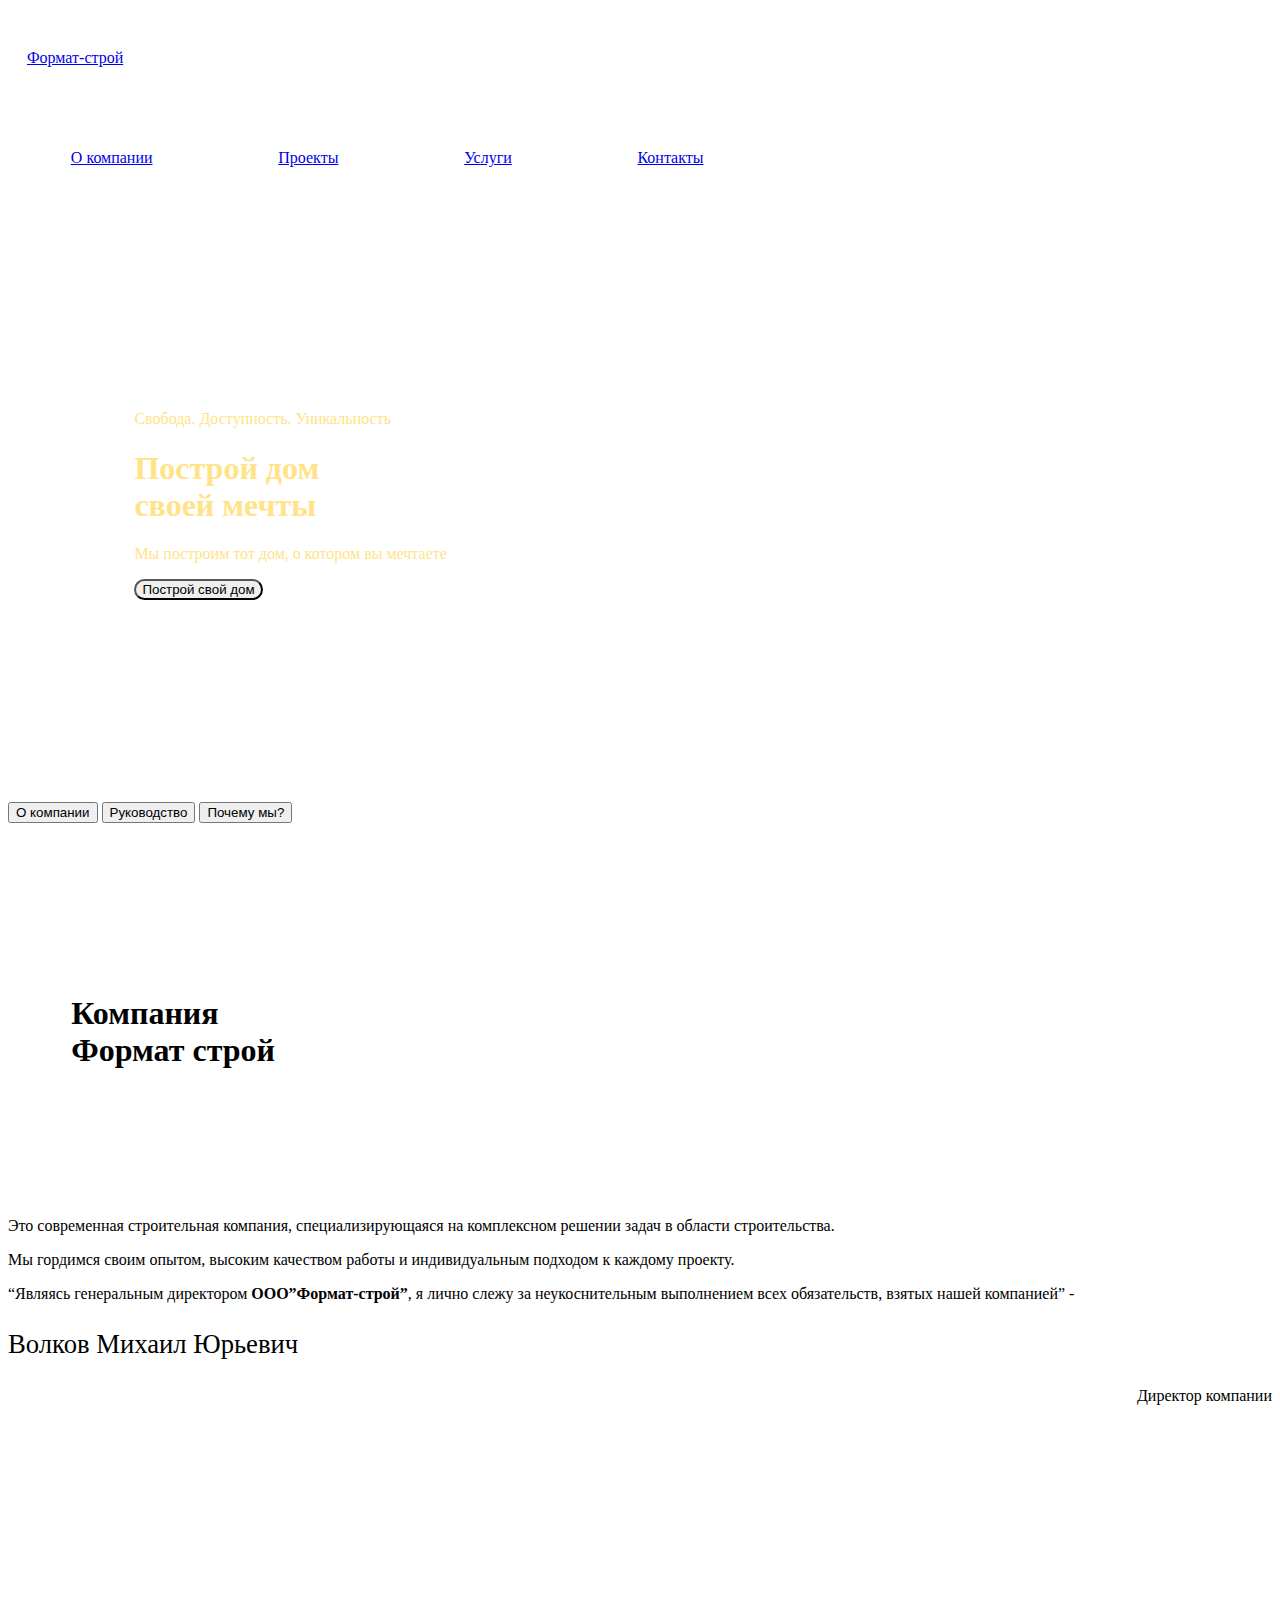
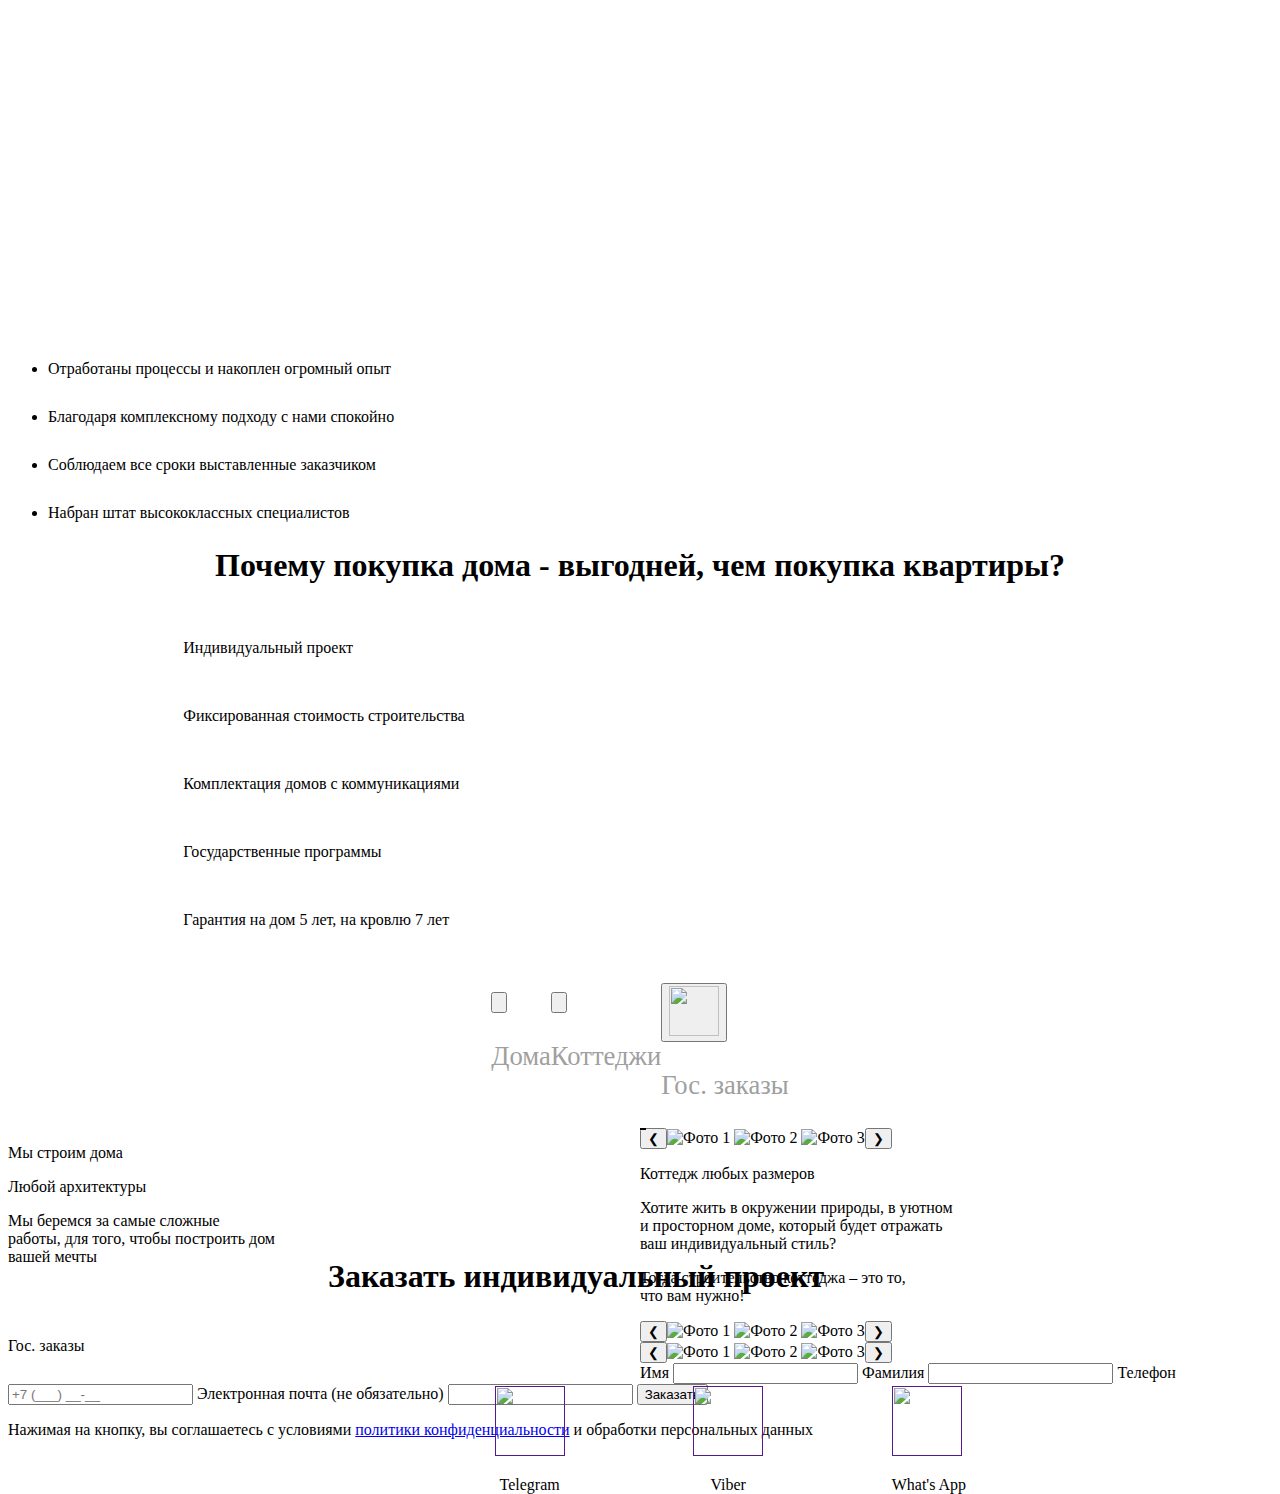
==== index.html @ 31e3d97e "Add files via upload" ====
<!DOCTYPE html>
<html lang="en">
<head>
    <meta charset="UTF-8"> 
   
    <link rel="stylesheet" href="style/style.css"> 
    <link href="https://cdn.jsdelivr.net/npm/bootstrap@5.0.2/dist/css/bootstrap.min.css" rel="stylesheet" integrity="sha384-EVSTQN3/azprG1Anm3QDgpJLIm9Nao0Yz1ztcQTwFspd3yD65VohhpuuCOmLASjC" crossorigin="anonymous">
    <link rel="preconnect" href="https://fonts.googleapis.com">
   <link rel="preconnect" href="https://fonts.gstatic.com" crossorigin>
   <link href="https://fonts.googleapis.com/css2?family=Inter:ital,opsz,wght@0,14..32,100..900;1,14..32,100..900&display=swap" rel="stylesheet">
   
    <meta name="viewport" content="width=device-width, initial-scale=1.0">
    <title>FormatStroy</title>
</head>
<body>
    <div class="content">
        <header>
            <div style="width: 30%; height: 100px; display: flex; align-items: center; ">
                <a href="#section1" style="margin-left: 5%;">Формат-строй</a>
            </div>
            <div style="width: 60%; height: 100px; display: flex; justify-content: space-around; align-items: center;">
                <a href="#section2">О компании</a>
                <a href="#section3">Проекты</a>
                <a href="#section4">Услуги</a>
                <a href="#section5">Контакты</a>
            </div>
        </header> 
        <section id="section1">
            <div class="box1">
            <div  class="black-box">
                <div style="margin: 16% 10%; color: #FFE388">
                    <p class="fade-in fade-in-1" >Свобода. Доступность. Уникальность</p>
                    <h1 class="fade-in fade-in-2" >Построй дом<br> своей мечты</h1>
                    <p class="fade-in fade-in-3" >Мы построим тот дом, о котором вы мечтаете</p>
                
                    <a href="#section6"><button class="fade-in fade-in-4" style="border-radius: 40px;">
                        <div class="triangle-up" style="margin-right: 25px;"></div>
                        Построй свой дом
                    </button></a>
                </div>
            </div>
        </div>
        </section>
        
        <section id="section2">
            <div class="box2">
            <div class="green">
                
                <button id="btn1" onclick="showText('text1', this)">О компании</button>
    <button id="btn2" onclick="showText('text2', this)">Руководство</button>
    <button id="btn3" onclick="showText('text3', this)">Почему мы?</button>

            
            </div>
            <div>
                <div id="text1" class="text-block hidden">
                   <div style="margin-top: 150px; display: flex;">
                    <div style=" margin-left: 5%"><h1 >Компания <br> Формат строй</h1></div>
                    <div class="video"></div>
                   </div>
                   
                   <div class="zg1"><p style="margin-top: 10%; ">Это современная строительная компания, специализирующаяся на комплексном решении задач в области строительства. <p>Мы гордимся своим опытом, высоким качеством работы и индивидуальным подходом к каждому проекту.</p>
                    </p></div>

                   

                </div>
                <div id="text2" class="text-block hidden">
                    <div class="zg2">
                        <p>“Являясь генеральным директором <b>ООО”Формат-строй”</b>, я лично слежу за неукоснительным выполнением всех обязательств, взятых нашей компанией” -</p>
                    </div>
                    <div class="phote">

                    </div>
                    <div class="zg3">
                        <p style="font-size: 20pt;">Волков Михаил Юрьевич</p>
                        <p style="text-align: right;">Директор компании</p>
                    </div>
                </div>
                <div id="text3" class="text-block hidden">
                    <div style="width: 600px; height: 300px; border: solid 1px white; margin: 10% 5%;">

                    </div>
                    <div>
                        <ul >
                            <li style="margin-top: 30px;">Отработаны процессы и накоплен огромный опыт</li>
                            <li style="margin-top: 30px;">Благодаря комплексному подходу с нами спокойно</li>
                            <li style="margin-top: 30px;">Соблюдаем все сроки выставленные заказчиком</li>
                            <li style="margin-top: 30px;">Набран штат высококлассных специалистов</li>
                        </ul>
                    </div>
                </div>
            </div>
                
            
        </div>
    </section>
        
        <div class="box3">
          <h1 style="text-align: center; margin-top: 2%;">Почему покупка дома - выгодней, чем покупка квартиры?</h1>
          <div style="display: grid; grid-template-columns: 1fr 1fr; height: 80%;">
            <div style="height: 100%; display: flex; justify-content: center; align-items: center;">
                <div class="zg4">
                    <div><img src="../image/pr4 1.png" alt=""></div>
                       <div><p>Индивидуальный проект</p></div>
                    <div><img src="../image/Bill-Icon-PNG-Transparent-Image 1.png" alt=""></div>
                       <div><p>Фиксированная стоимость строительства</p></div>
                    <div><img src="../image/exterior2 1.png" alt=""></div>
                       <div><p>Комплектация домов с коммуникациями</p></div>
                    <div><img src="../image/img_449631 1.png" alt=""></div>
                       <div><p>Государственные программы</p></div>
                    <div><img src="../image/check-mark-symbol-on-transparent-background-free-png 1.png" alt=""></div>
                       <div><p>Гарантия на дом 5 лет, на кровлю 7 лет</p></div>
                </div>
            </div>
            <div style="height: 100%; display: flex;align-items: center; justify-content: center;">
                <img src="../image/3_arhit_proekt_zhil 1.png" alt="" class="img-box3">
            </div>
          </div>
        </div>
            </div>
        </div>
        <section id="section4">
          <div class="box4">
            <div class="test" style="width: 100%; display: flex; justify-content: center; margin-top: 3%; font-size: 20pt; color: #A09F9F;">
                <div>
                    <button id="Home" class="home" onclick="showButton('btnText1', this)"><img src="../image/Group 8816.png" alt=""></button>
                    <p id="btn-home" style="text-align: center; ">Дома</p>
                </div>
                <div>
                    <button id="cotege" class="cotege" onclick="showButton('btnText2', this)"><img src="../image/Vector.png" alt=""></button>
                    <p id="btn-cotege" style="text-align: center; ">Коттеджи</p>
                </div>
                <div>
                    <button id="bani" class="goss" onclick="showButton('btnText3', this)"><img src="../image/text_file_icon_149856.png" alt="" width="50px" height="50px"></button>
                    <p id="btn-goss" style="text-align: center;">Гос. заказы</p>
                </div>
            </div>
            <div id="btnText1" class="btn-text hidden">
              <div style="float: left; width: 50%; height: 100%; ">
                <p class="p-box4-1">Мы строим дома</p>
                <p class="p-box4-2">Любой архитектуры</p>
                <p class="p-box4-3">Мы беремся за самые сложные<br> работы, для того, чтобы построить дом<br> вашей мечты</p>
              </div>
              <div style="float: right; width: 50%; height: 100%; display: flex; align-items: center;">
                <button class="btn-slider" onclick="changeSlide('slider1', -1)">&#10094;</button>
                <div id="slider1" class="slider">
                    <div class="slides">
                        <img src="../image/home_buying-675024491-5a90878ec5542e00376cc5aa 1.png" alt="Фото 1">
                        <img src="../image/home_buying-675024491-5a90878ec5542e00376cc5aa 1.png" alt="Фото 2">
                        <img src="../image/home_buying-675024491-5a90878ec5542e00376cc5aa 1.png" alt="Фото 3">
                    </div>
                </div>  
                <button class="btn-slider" onclick="changeSlide('slider1', 1)">&#10095;</button>
              </div>
            </div>
            <div id="btnText2" class="btn-text hidden">
                <div style="float: left; width: 50%; height: 100%; ">
                    <p class="p-box4-1">Коттедж любых размеров</p>
                    <p class="p-box4-3">Хотите жить в окружении природы, в уютном<br> и просторном доме, который будет отражать<br> ваш индивидуальный стиль? </p>
                    <p class="p-box4-3">Тогда строительство коттеджа – это то,<br> что вам нужно!</p>
                  </div>
                  <div style="float: right; width: 50%; height: 100%; display: flex; align-items: center;">
                    <button class="btn-slider" onclick="changeSlide('slider2', -1)">&#10094;</button>
                    <div id="slider2" class="slider">
                        <div class="slides">
                            <img src="../image/home_buying-675024491-5a90878ec5542e00376cc5aa 1.png" alt="Фото 1">
                            <img src="../image/home_buying-675024491-5a90878ec5542e00376cc5aa 1.png" alt="Фото 2">
                            <img src="../image/home_buying-675024491-5a90878ec5542e00376cc5aa 1.png" alt="Фото 3">
                        </div>
                    </div>  
                    <button class="btn-slider" onclick="changeSlide('slider2', 1)">&#10095;</button>
                  </div>
            </div>
            <div id="btnText3" class="btn-text hidden">
                <div style="float: left; width: 50%; height: 100%; ">
                    <p class="p-box4-1">Гос. заказы</p>
                    <p class="p-box4-3"></p>
                    <p class="p-box4-3"></p>
                  </div>
                  <div style="float: right; width: 50%; height: 100%; display: flex; align-items: center;">
                    <button class="btn-slider" onclick="changeSlide('slider3', -1)">&#10094;</button>
                    <div id="slider3" class="slider">
                        <div class="slides">
                            <img src="../image/home_buying-675024491-5a90878ec5542e00376cc5aa 1.png" alt="Фото 1">
                            <img src="../image/home_buying-675024491-5a90878ec5542e00376cc5aa 1.png" alt="Фото 2">
                            <img src="../image/home_buying-675024491-5a90878ec5542e00376cc5aa 1.png" alt="Фото 3">
                        </div>
                    </div>  
                    <button class="btn-slider" onclick="changeSlide('slider3', 1)">&#10095;</button>
                  </div>
            </div>
        </div>  
        </section>
        
        <section id="section3">
          <div class="box5" style="display: grid; grid-template-columns: 1fr 1fr 1fr; grid-template-rows: 1fr;">
            <div style="border: solid 1px black"></div>
            <div style="border: solid 1px black"></div>
            <div style="border: solid 1px black"></div>
            
        </div>  
        </section>
        <section id="section6">
            <div class="boxOrder">
            <h1 style=" position: absolute; margin: 10% 25%;  width: 900px;">Заказать индивидуальный проект</h1>
            <div style="width: 600px; height: 90px; display: flex; justify-content: space-around; position: absolute; margin: 20% 33%;">
                <div>
                    <a href=""><img src="../image/Telegram.png" alt="" width="70px" height="70px"></a>
                <p style="text-align: center;">Telegram</p>
                </div>
                <div>
                    <a href=""><img src="../image/Viber.png" alt="" width="70px" height="70px"></a>
                    <p style="text-align: center;">Viber</p>
                </div>
                <div>
                    <a href=""><img src="../image/WhatsApp.png" alt="" width="70px" height="70px"></a>
                    <p style="text-align: center;">What's App</p>
                </div>
                
            </div>
            <div class="form-container" id="form-section">
                <form class="custom-form" name="submit-to-google-sheet">
                    <label for="name">Имя</label>
                    <input type="text" autocomplete="name" id="name" name="name" required>
            
                    <label for="surName">Фамилия</label>
                    <input type="text" id="surName" name="surName" required>
                
                    <label for="phone">Телефон</label>
                    <input type="tel" id="phone" autocomplete="tel" name="phone" required placeholder="+7 (___) __-__">
                
                    <label for="email">Электронная почта (не обязательно)</label>
                    <input type="email" id="email" name="email" autocomplete="email">
                
                    <button type="submit" class="submit-button" id="submit-button">
                        <span>Заказать</span>
                    </button>
                
                    <p class="privacy-text">
                        Нажимая на кнопку, вы соглашаетесь с условиями <a href="#">политики конфиденциальности</a> и обработки персональных данных
                    </p>
                </form>
            
                <div id="response-message" style="display: none;"></div> <!-- Сообщение об успешной отправке -->
            
                <script>
                    // Проверяем наличие ключа в localStorage и скрываем форму, если он установлен
        if (localStorage.getItem("formSubmitted")) {
            document.getElementById("form-section").style.display = "none";
        }

       

                    const scriptURL = 'https://script.google.com/macros/s/AKfycbwEWDB0V74RnXNae6JMWOnOk7QyYid1F2c30JJFQicP8D8y0IQFZaYO5Gmww5zADexH/exec';
                    const form = document.forms['submit-to-google-sheet'];
                    const submitButton = document.getElementById('submit-button');
                    const responseMessage = document.getElementById('response-message');
                
                    form.addEventListener('submit', e => {
                        e.preventDefault();
                
                        // Деактивируем кнопку отправки, чтобы предотвратить повторные клики
                       
                
                        fetch(scriptURL, { method: 'POST', body: new FormData(form) })
                            .then(response => response.json())  // Преобразуем ответ в JSON
                            .then(data => {
                                // Показать сообщение об успешной отправке
                                if (responseMessage) {
                                    responseMessage.style.display = 'block';
                                    responseMessage.style.color = data.result === 'success' ? 'green' : 'red';
                                    responseMessage.innerText = data.message;  // Сообщение от скрипта
                                }
                                
                                // Очистка формы
                                form.reset();

                                localStorage.setItem("formSubmitted", "true");

                                setTimeout(() => {
                        responseMessage.style.display = 'none';
                        document.getElementById("form-section").style.display = "none"; // Скрываем форму
                    }, 5000);
            
                               
            
                                // Скрытие сообщения через 5 секунд
                                setTimeout(() => {
                                    responseMessage.style.display = 'none';
                                }, 5000); // 5 секунд задержки перед скрытием
                            })

                            
                            .catch(error => {
                                console.error('Error!', error.message);
                                if (responseMessage) {
                                    responseMessage.style.display = 'block';
                                    responseMessage.style.color = 'red';
                                    responseMessage.innerText = 'Произошла ошибка при отправке данных.';
                                }
                                // Включаем кнопку снова в случае ошибки
                                submitButton.disabled = false;
                                submitButton.innerText = "Заказать";
                            });
                    });
                </script>
            </div>
        </section>
        
    </div>
    <script src="../script/script.js"></script>
    <script src="../script/imasked.js"></script>
</body>
</html>
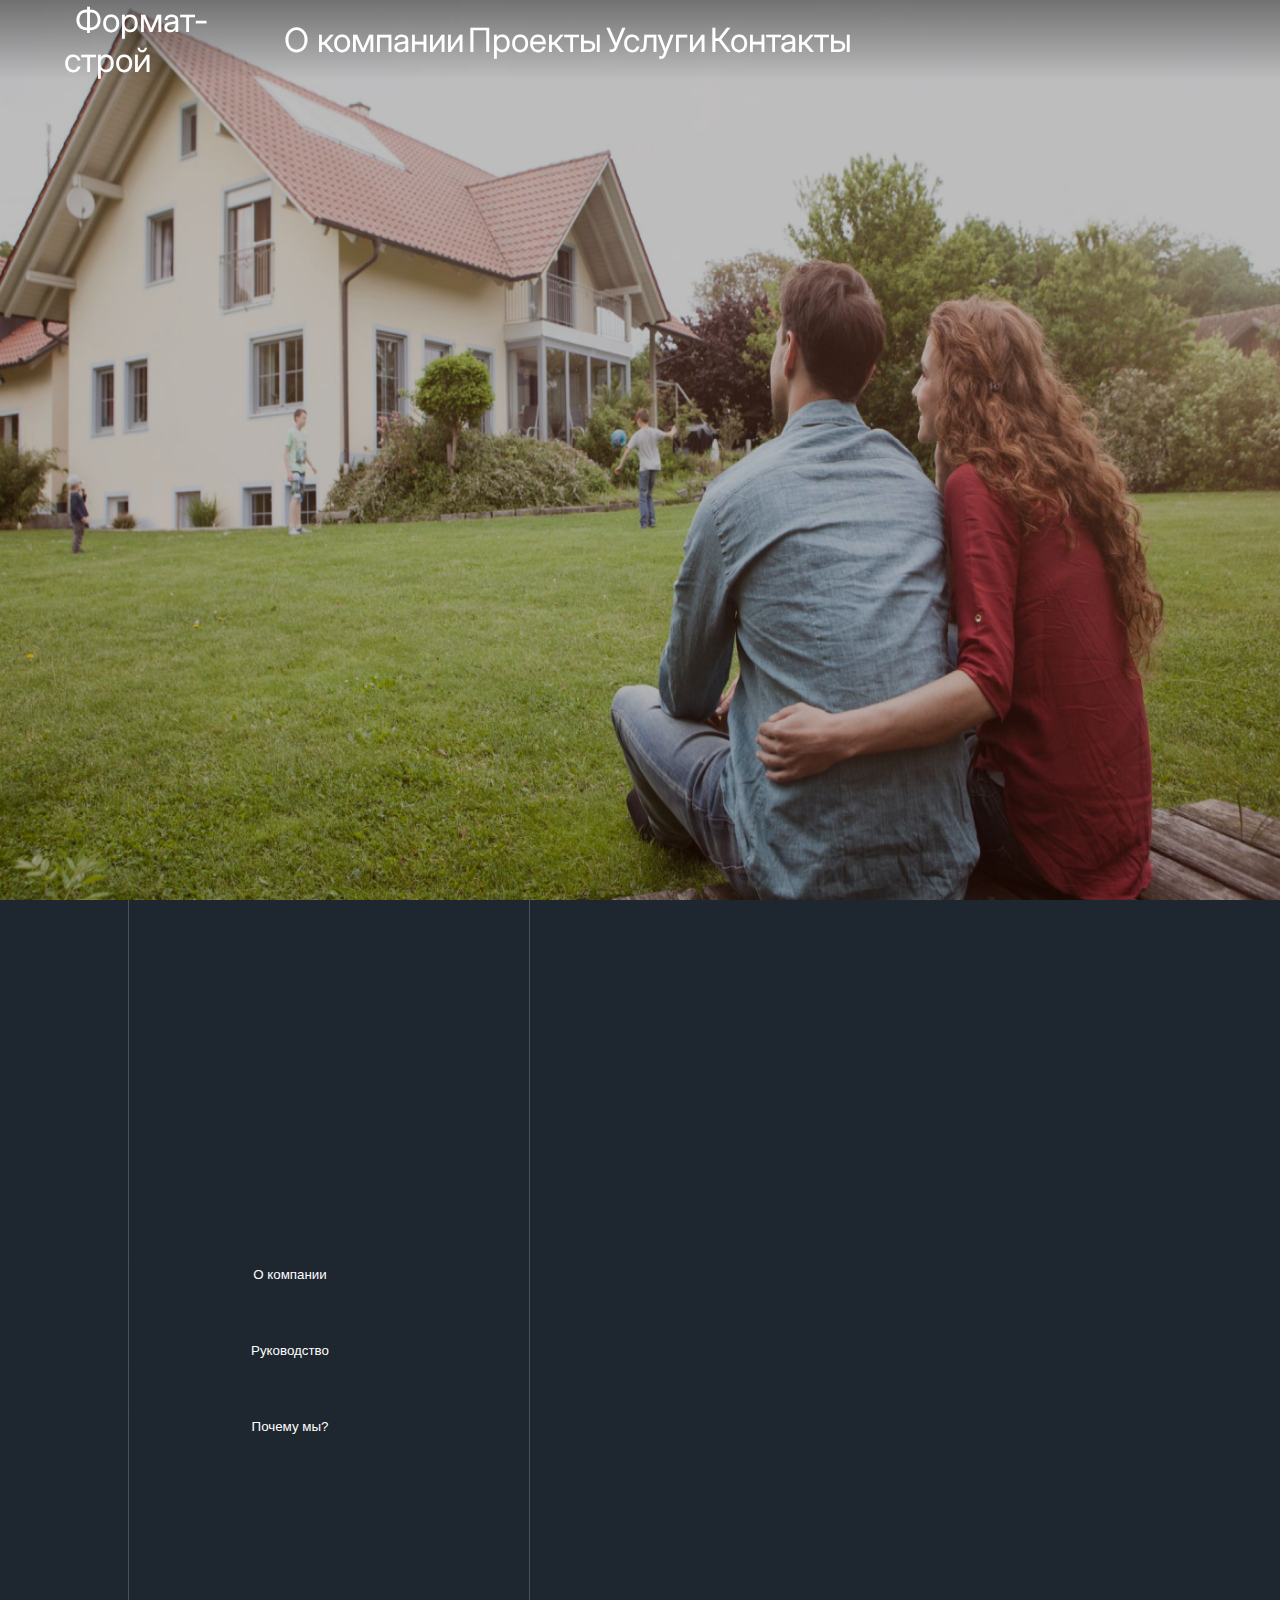
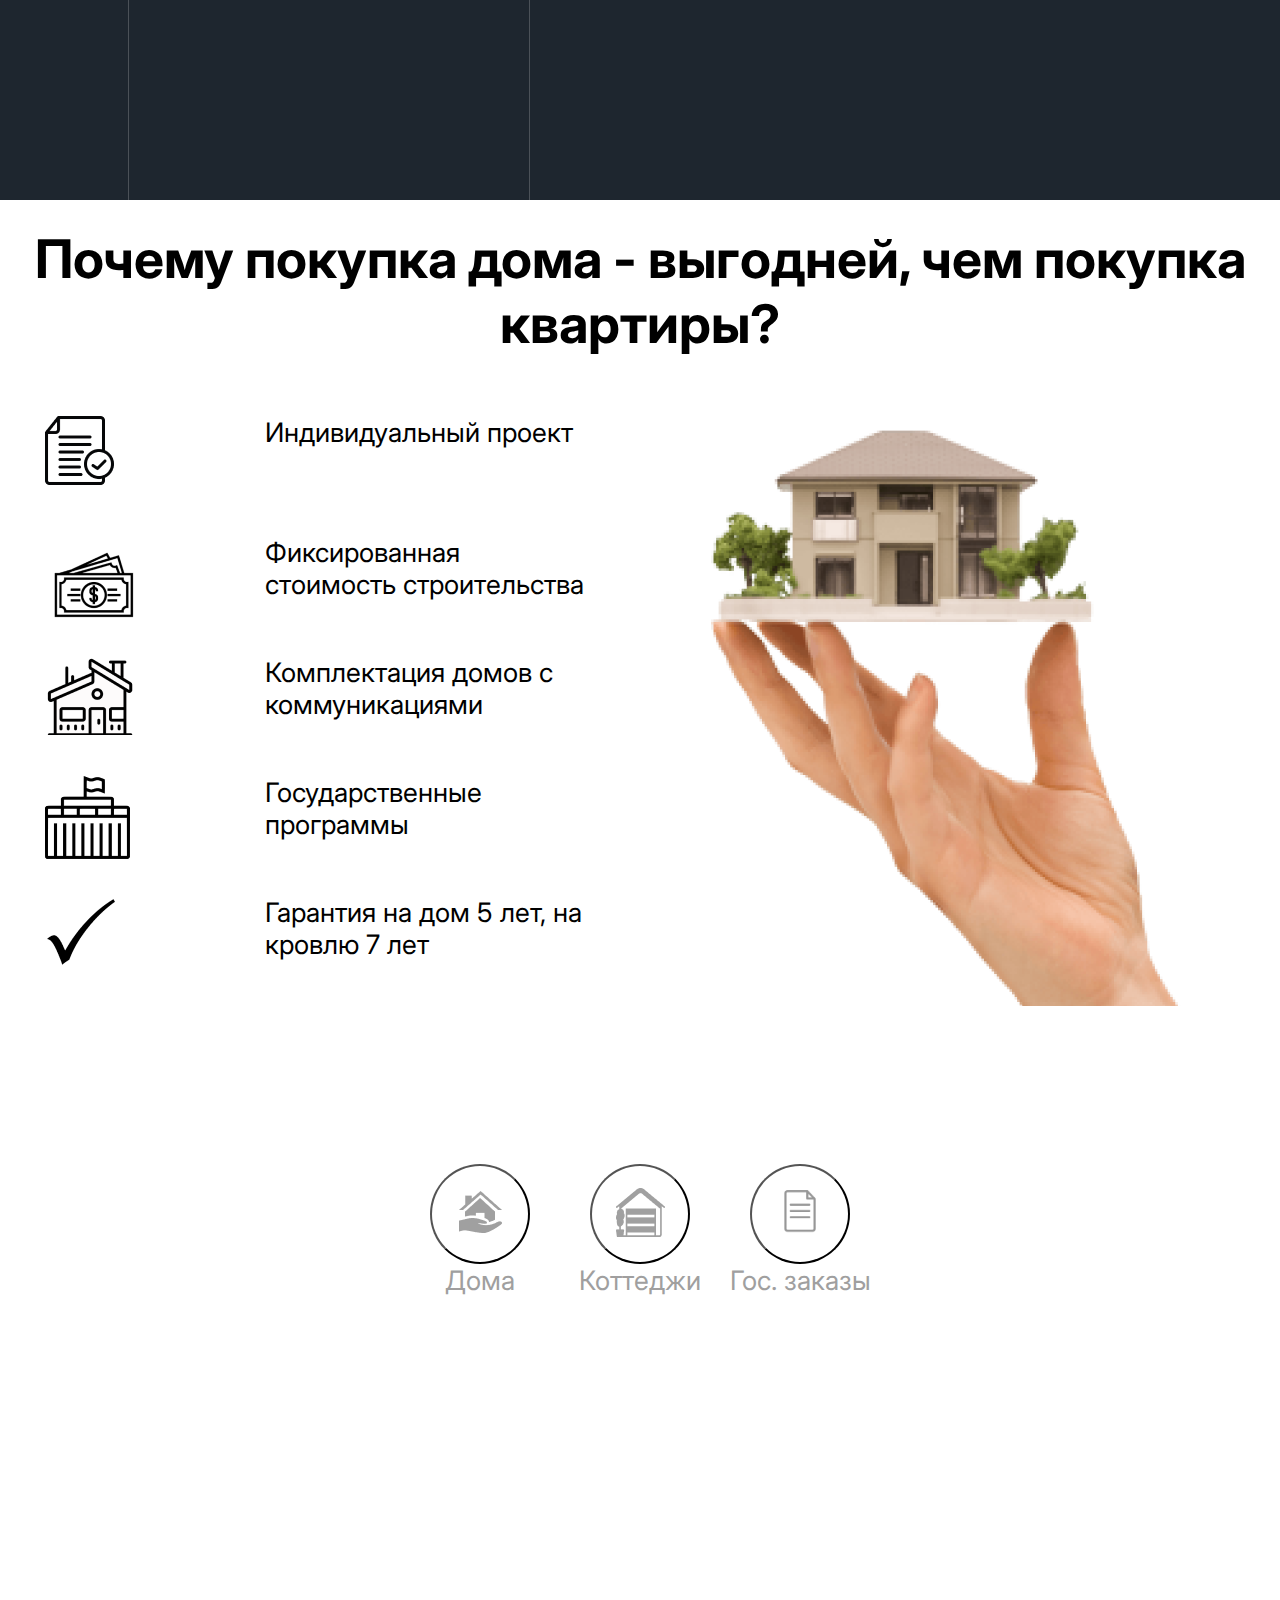
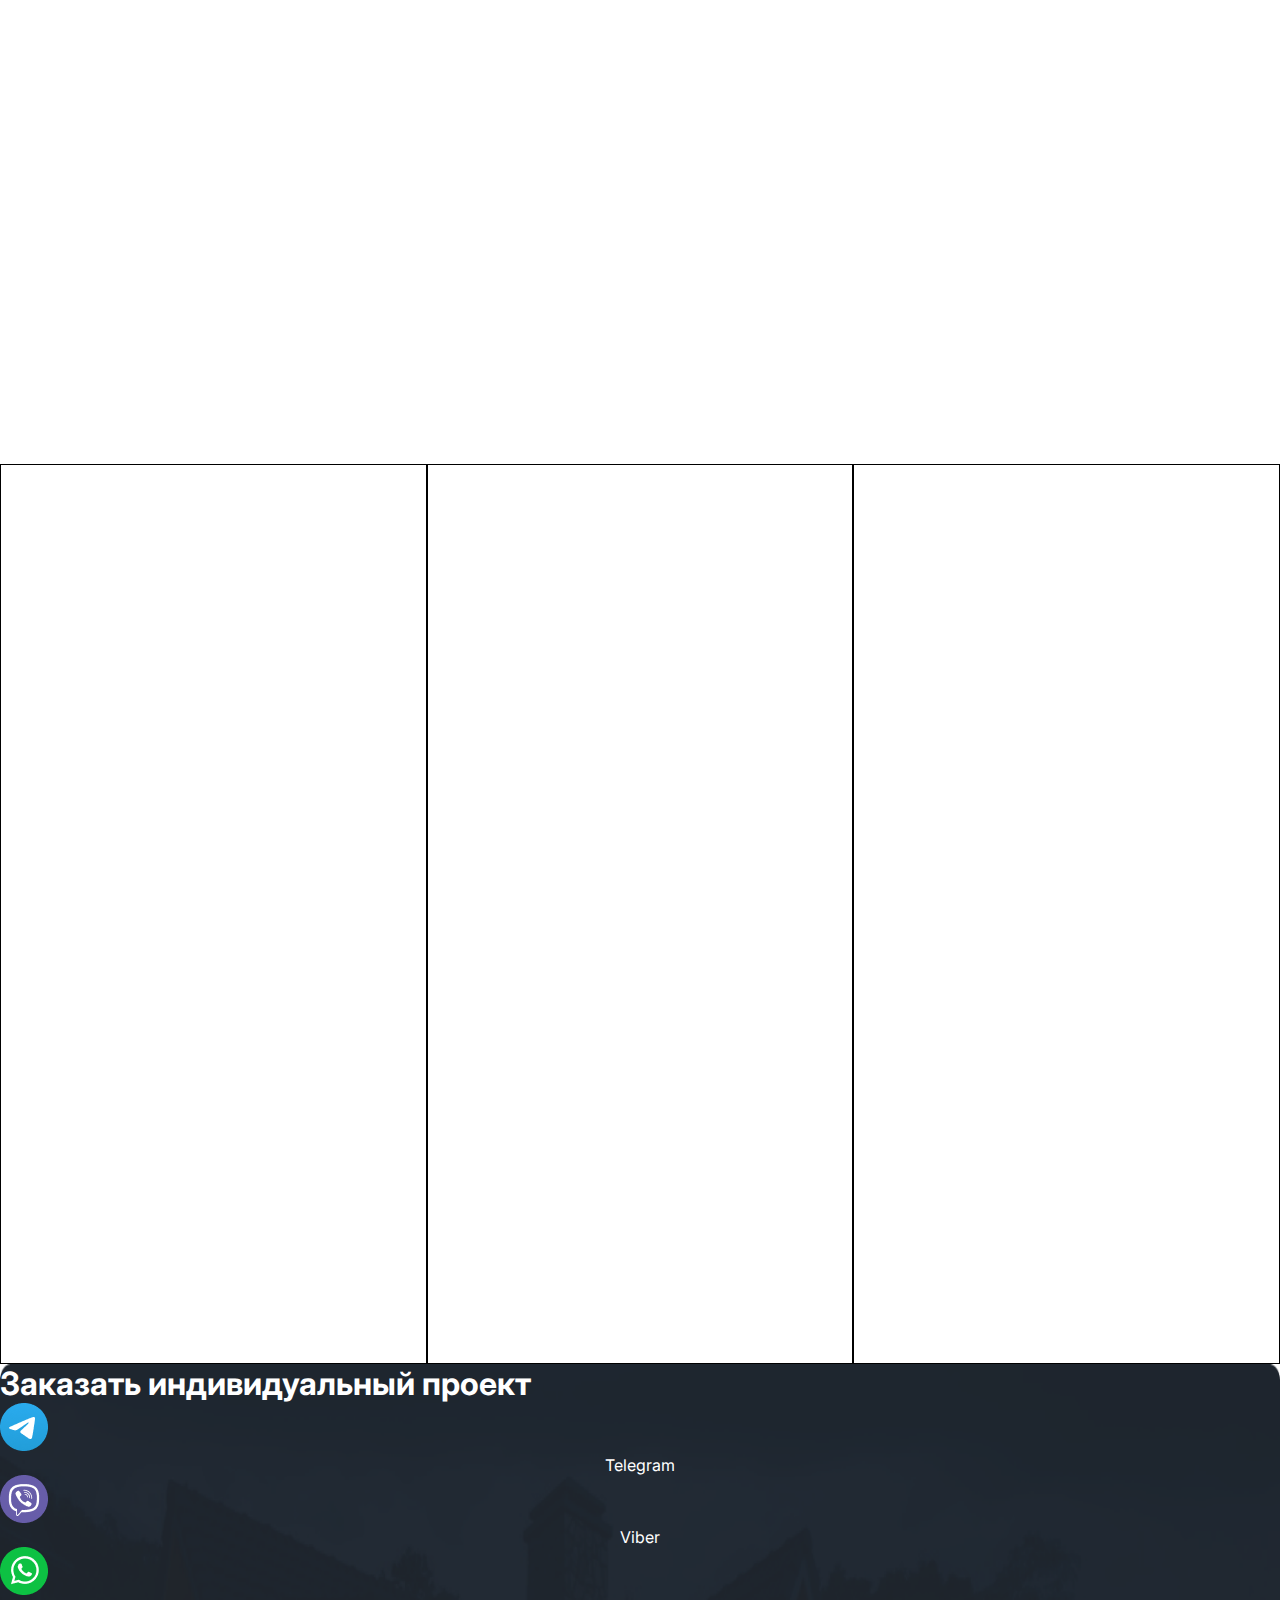
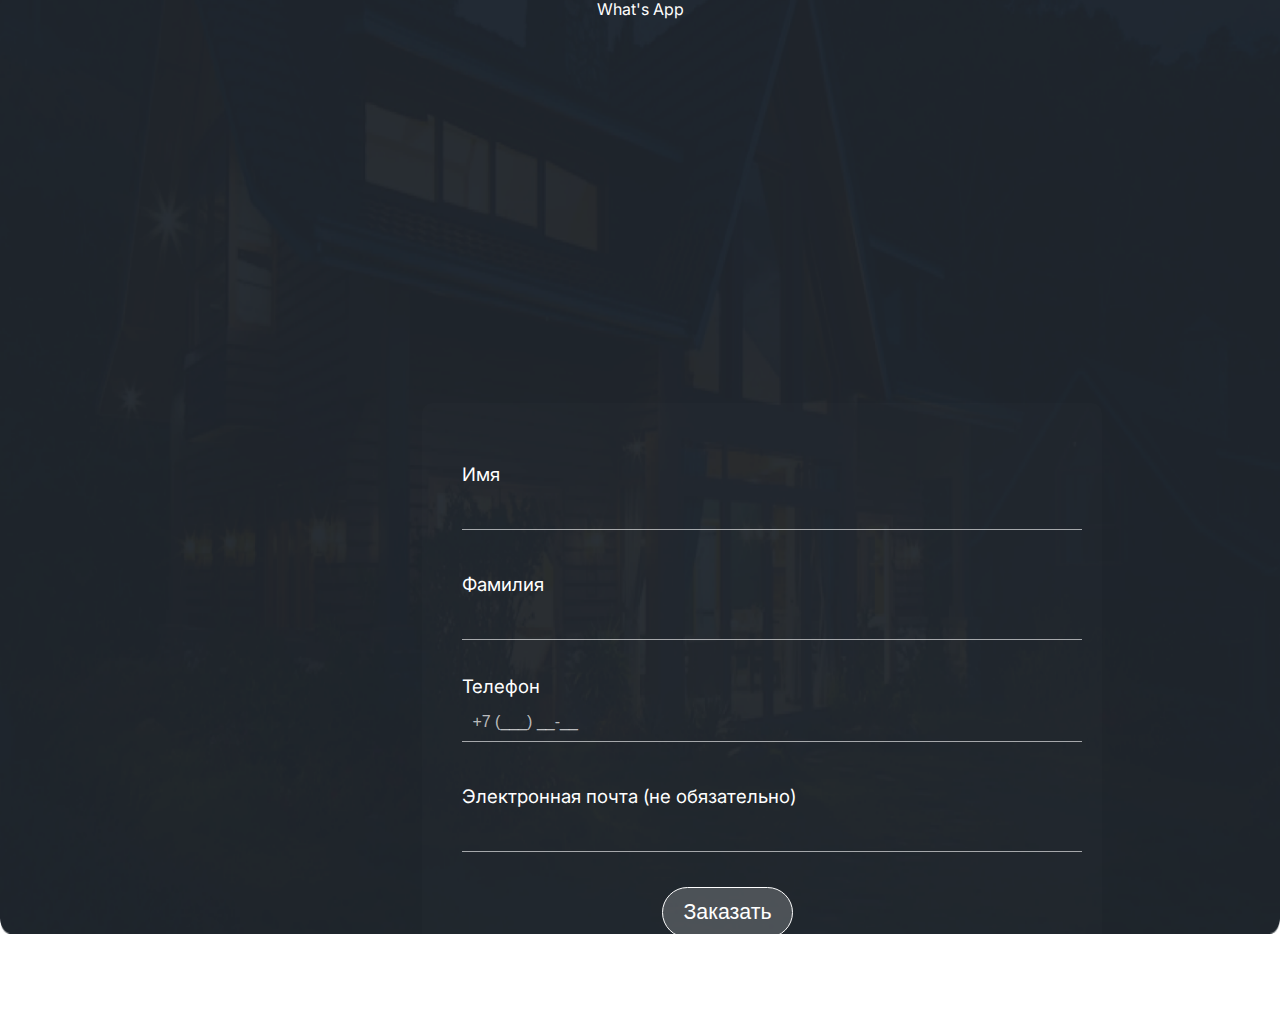
==== commit 5938e18b: "Add files via upload" ====
--- a/index.html
+++ b/index.html
@@ -15,10 +15,10 @@
 <body>
     <div class="content">
         <header>
-            <div style="width: 30%; height: 100px; display: flex; align-items: center; ">
+            <div class="logo">
                 <a href="#section1" style="margin-left: 5%;">Формат-строй</a>
             </div>
-            <div style="width: 60%; height: 100px; display: flex; justify-content: space-around; align-items: center;">
+            <div class="menu">
                 <a href="#section2">О компании</a>
                 <a href="#section3">Проекты</a>
                 <a href="#section4">Услуги</a>
@@ -54,7 +54,7 @@
             </div>
             <div>
                 <div id="text1" class="text-block hidden">
-                   <div style="margin-top: 150px; display: flex;">
+                   <div class="zg0">
                     <div style=" margin-left: 5%"><h1 >Компания <br> Формат строй</h1></div>
                     <div class="video"></div>
                    </div>
@@ -73,12 +73,12 @@
 
                     </div>
                     <div class="zg3">
-                        <p style="font-size: 20pt;">Волков Михаил Юрьевич</p>
+                        <p class="Misha">Волков Михаил Юрьевич</p>
                         <p style="text-align: right;">Директор компании</p>
                     </div>
                 </div>
                 <div id="text3" class="text-block hidden">
-                    <div style="width: 600px; height: 300px; border: solid 1px white; margin: 10% 5%;">
+                    <div class="phote2">
 
                     </div>
                     <div>
@@ -101,15 +101,15 @@
           <div style="display: grid; grid-template-columns: 1fr 1fr; height: 80%;">
             <div style="height: 100%; display: flex; justify-content: center; align-items: center;">
                 <div class="zg4">
-                    <div><img src="../image/pr4 1.png" alt=""></div>
+                    <div><img src="../image/pr4 1.png" alt="" class="miniLogo"></div>
                        <div><p>Индивидуальный проект</p></div>
-                    <div><img src="../image/Bill-Icon-PNG-Transparent-Image 1.png" alt=""></div>
+                    <div><img src="../image/Bill-Icon-PNG-Transparent-Image 1.png" alt="" class="miniLogo"></div>
                        <div><p>Фиксированная стоимость строительства</p></div>
-                    <div><img src="../image/exterior2 1.png" alt=""></div>
+                    <div><img src="../image/exterior2 1.png" alt="" class="miniLogo"></div>
                        <div><p>Комплектация домов с коммуникациями</p></div>
-                    <div><img src="../image/img_449631 1.png" alt=""></div>
+                    <div><img src="../image/img_449631 1.png" alt="" class="miniLogo"></div>
                        <div><p>Государственные программы</p></div>
-                    <div><img src="../image/check-mark-symbol-on-transparent-background-free-png 1.png" alt=""></div>
+                    <div><img src="../image/check-mark-symbol-on-transparent-background-free-png 1.png" alt="" class="miniLogo"></div>
                        <div><p>Гарантия на дом 5 лет, на кровлю 7 лет</p></div>
                 </div>
             </div>
@@ -124,15 +124,15 @@
           <div class="box4">
             <div class="test" style="width: 100%; display: flex; justify-content: center; margin-top: 3%; font-size: 20pt; color: #A09F9F;">
                 <div>
-                    <button id="Home" class="home" onclick="showButton('btnText1', this)"><img src="../image/Group 8816.png" alt=""></button>
+                    <button id="Home" class="home" onclick="showButton('btnText1', this)"><img src="../image/Group 8816.png" alt="" class="home-img"></button>
                     <p id="btn-home" style="text-align: center; ">Дома</p>
                 </div>
                 <div>
-                    <button id="cotege" class="cotege" onclick="showButton('btnText2', this)"><img src="../image/Vector.png" alt=""></button>
+                    <button id="cotege" class="cotege" onclick="showButton('btnText2', this)"><img src="../image/Vector.png" alt="" class="home-img"></button>
                     <p id="btn-cotege" style="text-align: center; ">Коттеджи</p>
                 </div>
                 <div>
-                    <button id="bani" class="goss" onclick="showButton('btnText3', this)"><img src="../image/text_file_icon_149856.png" alt="" width="50px" height="50px"></button>
+                    <button id="bani" class="goss" onclick="showButton('btnText3', this)"><img src="../image/text_file_icon_149856.png" alt="" width="50px" height="50px" class="home-img"></button>
                     <p id="btn-goss" style="text-align: center;">Гос. заказы</p>
                 </div>
             </div>
@@ -146,9 +146,9 @@
                 <button class="btn-slider" onclick="changeSlide('slider1', -1)">&#10094;</button>
                 <div id="slider1" class="slider">
                     <div class="slides">
-                        <img src="../image/home_buying-675024491-5a90878ec5542e00376cc5aa 1.png" alt="Фото 1">
-                        <img src="../image/home_buying-675024491-5a90878ec5542e00376cc5aa 1.png" alt="Фото 2">
-                        <img src="../image/home_buying-675024491-5a90878ec5542e00376cc5aa 1.png" alt="Фото 3">
+                        <img src="../image/home_buying-675024491-5a90878ec5542e00376cc5aa 1.png" alt="Фото 1" >
+                        <img src="../image/home_buying-675024491-5a90878ec5542e00376cc5aa 1.png" alt="Фото 2" >
+                        <img src="../image/home_buying-675024491-5a90878ec5542e00376cc5aa 1.png" alt="Фото 3" >
                     </div>
                 </div>  
                 <button class="btn-slider" onclick="changeSlide('slider1', 1)">&#10095;</button>
@@ -203,18 +203,18 @@
         </section>
         <section id="section6">
             <div class="boxOrder">
-            <h1 style=" position: absolute; margin: 10% 25%;  width: 900px;">Заказать индивидуальный проект</h1>
-            <div style="width: 600px; height: 90px; display: flex; justify-content: space-around; position: absolute; margin: 20% 33%;">
-                <div>
-                    <a href=""><img src="../image/Telegram.png" alt="" width="70px" height="70px"></a>
+            <h1 class="form-zg">Заказать индивидуальный проект</h1>
+            <div class="sotsSeti">
+                <div>
+                    <a href=""><img src="../image/Telegram.png" alt="" class="telegram" ></a>
                 <p style="text-align: center;">Telegram</p>
                 </div>
                 <div>
-                    <a href=""><img src="../image/Viber.png" alt="" width="70px" height="70px"></a>
+                    <a href=""><img src="../image/Viber.png" alt="" class="telegram" ></a>
                     <p style="text-align: center;">Viber</p>
                 </div>
                 <div>
-                    <a href=""><img src="../image/WhatsApp.png" alt="" width="70px" height="70px"></a>
+                    <a href=""><img src="../image/WhatsApp.png" alt="" class="telegram" ></a>
                     <p style="text-align: center;">What's App</p>
                 </div>
                 
--- a/style/style.css
+++ b/style/style.css
@@ -0,0 +1,709 @@
+* {
+    margin: 0;
+    padding: 0;
+}
+
+body {
+    overflow-x: hidden;
+    font-family: "Inter", sans-serif;
+    
+}
+
+header {
+    position: fixed;
+    top: 0;
+    left: 0;
+    width: 100%;
+    display: flex;
+    
+    align-items: center;
+    padding: 0 5%;
+    z-index: 1000; /* Чтобы меню было выше других элементов */
+    background: linear-gradient(rgba(0, 0, 0, 0.4), rgba(255, 255, 255, 0.01));
+}
+
+header a {
+    color:  white;
+    font-size: 25pt;
+    text-decoration: none;
+    transition: color 0.5s ease;
+}
+
+header a:hover{
+    color: #FFE388
+}
+
+.box {
+    
+    width: 100%;
+    height: 100vh;
+}
+
+.box1 {
+    width: 100%;
+    height: 100vh;
+    background-image: url('../image/home_buying-675024491-5a90878ec5542e00376cc5aa 1.png');
+    background-size: 100% 100%;
+}
+.black-box{
+    background-color: rgba(0, 0, 0, 0.25); 
+    width: 100%; 
+    height: 100%; 
+    position: absolute;
+}
+.box1 p{
+    font-size: 25pt;
+}
+.box1 h1{
+    font-size: 70pt;
+}
+.box1 button {
+    width: 322px;
+    height: 76px;
+    border: 0;
+    background-color: #25252C;
+    border-radius: 40px;
+    display: flex;
+    justify-content: center;
+    align-items: center;
+    color: white;
+    transition: all 0.5s ease;
+}
+
+.box1 button:hover {
+    color: #25252C;
+    background-color: white;
+}s
+
+button:active {
+    transform: scale(0.95); 
+    background-color: #1a1a1f; 
+    box-shadow: inset 0 0 10px rgba(0, 0, 0, 0.5);
+}
+
+.triangle-up {
+    width: 0;
+    height: 0;
+    border-top: 10px solid transparent;
+    border-bottom: 10px solid transparent;
+    border-left: 20px solid white;
+    transition: border-left-color 0.5s ease;
+}
+
+button:hover .triangle-up {
+    border-left: 20px solid #25252C;
+}
+
+@keyframes fadeInUp {
+    from {
+        opacity: 0;
+        transform: translateY(50px);
+    }
+    to {
+        opacity: 1;
+        transform: translateY(0);
+    }
+}
+
+.fade-in {
+    opacity: 0;
+    animation: fadeInUp 1s ease forwards;
+}
+
+.fade-in-1 {
+    animation-delay: 0.2s;
+}
+
+.fade-in-2 {
+    animation-delay: 0.4s;
+}
+
+.fade-in-3 {
+    animation-delay: 0.6s;
+}
+
+.fade-in-4 {
+    animation-delay: 0.8s;
+}
+
+/*--------------- Второй экран ----------------------*/
+.box2 {
+    width: 100%;
+    height: 100vh;
+    background-color: #1E262F;
+    display: flex;
+}
+
+.box2 p{
+    font-size: 25pt;
+}
+.zg1{
+    width: 800px; 
+    height: 242px; 
+    margin: 5% 20%;  
+    text-align: justify; 
+    text-indent: 24px; 
+    line-height: 1.5;
+}
+.box2 h1{
+    font-size: 32pt;
+}
+.box2 button {
+    width: 322px;
+    height: 76px;
+    border: 0;
+    background-color: #25252C;
+    border-radius: 40px;
+    color: white;
+    transition: all 0.5s ease;
+}
+.box2 button{
+    background-color: #1E262F;
+}
+
+.box2 button:hover{
+    color: white;
+}
+
+.green{
+    width: 400px; 
+    height: 100%; 
+    border-left: 1px solid rgba(255, 255, 255, 0.2); 
+    border-right: 1px solid rgba(255, 255, 255, 0.2); 
+    margin-left: 10%; 
+    display: flex; 
+    flex-direction: column; 
+    justify-content: center; 
+    font-size: 20pt
+}
+.phote{
+    width: 358px; 
+    height: 356px; 
+    border: solid 1px white; 
+    position: absolute; 
+    margin: 5% 40%;
+}
+.zg2{
+    margin: 20% 5%; 
+    width: 550px; 
+    height: 250px; 
+    position: absolute;  
+    line-height: 1.5; 
+    font-size: 25pt;
+}
+.zg3{
+    position: absolute; 
+    margin: 35% 30%; 
+    width: 320px; 
+    height: 60px;
+}
+ul{
+    margin: 25% 5%;
+}
+.active-button {
+    width: 300px;
+    height: 60px;
+    font-size: 18px;
+    font-weight: bold;
+    margin-left: 15%;
+    font-size: 25pt;
+}
+
+.video{
+    width: 600px; height: 300px; border: solid 1px white; margin-left: 20%"
+}
+
+.inactive-button {
+    width: 130px;
+    height: 45px;
+    font-size: 14px;
+}
+.hidden {
+    display: none; /* Скрываем текст */
+}
+
+.visible {
+    display: block; /* Показываем текст */
+    opacity: 0;
+    animation: fadeIn 1s forwards; /* Плавная анимация появления */
+}
+
+@keyframes fadeIn {
+    to {
+        opacity: 1;
+    }
+}
+.text1{
+    width: 100%;
+    height: 100px;
+    border: solid 1px white;
+}
+.text-block {
+    width: 100%;
+    font-size: 18pt;
+    margin-top: 20px;
+    color: white;
+}
+
+/*--------------- Третий экран -------------------------*/
+
+.box3{
+    width: 100%;
+    height: 100vh;
+}
+
+.box3 h1{
+    font-size: 40pt;
+}
+.zg4{
+    width: 550px; 
+    height: 600px;  
+    display: grid; 
+    grid-template-columns: 2fr 3fr; 
+    grid-template-rows: 1fr 1fr 1fr 1fr 1fr; 
+    font-size: 20pt;
+}
+
+/*--------------- Четвёртый экран ----------------------*/
+.box4{
+    width: 100%;
+    height: 100vh;
+}
+.p-box4-1{
+    font-size: 70pt; 
+    margin: 5% 10%;
+}
+
+.p-box4-2{
+    font-size: 48pt; 
+    margin-left: 10%;
+}
+.p-box4-3{
+    font-size: 24pt;
+     margin-left: 10%;
+}
+.home{
+    width: 100px;
+    height: 100px;
+    margin-left: 30px;
+    margin-right: 30px;
+    border-radius: 50px;
+    background-color: #ffffff;
+    transition: all 0.5s ease;
+}
+.cotege{
+    width: 100px;
+    height: 100px;
+    margin-left: 30px;
+    margin-right: 30px;
+    border-radius: 50px;
+    background-color: #ffffff;
+    transition: all 0.5s ease;
+}
+.goss{
+    width: 100px;
+    height: 100px;
+    margin-left: 30px;
+    margin-right: 30px;
+    border-radius: 50px;
+    background-color: #ffffff;
+    transition: all 0.5s ease;
+}
+
+.btn-text{
+    width: 100%;
+    height: 75%;
+
+}
+.active-btn {
+  background-color: black;
+}
+.active-text{
+    font-weight: bold;
+    color: black;
+}
+
+.slider {
+    position: relative;
+    width: 620px;
+    height: 450px;
+    overflow: hidden;
+}
+
+.slides {
+    display: flex;
+    transition: transform 0.5s ease;
+}
+
+.slides img {
+    width: 620px;
+    height: 450px;
+    object-fit: cover;
+}
+
+.btn-slider{
+    width: 50px;
+    height: 50px;
+    border: 0;
+    background-color: #25252C;
+
+    border-radius: 40px;
+    color: white;
+   
+}
+
+/*--------------- Пятый экран ----------------------*/
+.box5{
+    width: 100%;
+    height: 100vh;
+}
+
+/*----------------------Шестой экран--------------------*/
+
+.boxOrder{
+    width: 100%;
+    height: 130vh;
+    background-image: url(../image/boxOrder.png);
+    background-size: 100% 100%;
+    color: white;
+}
+
+.form-container {
+    background-color: rgba(255, 255, 255, 0.01);
+    padding: 40px;
+    border-radius: 10px;
+    width: 600px;
+    text-align: center;
+    position: absolute;
+    margin: 30% 33%;
+}
+
+.custom-form label {
+    color: #ffffff;
+    font-size: 14pt;
+    display: block;
+    margin-top: 20px;
+    margin-bottom: 5px;
+    text-align: left;
+}
+
+.custom-form input {
+    width: 100%;
+    padding: 10px;
+    margin-bottom: 15px;
+    background-color: transparent;
+    border: none;
+    border-bottom: 1px solid rgba(255, 255, 255, 0.6);
+    color: #ffffff;
+    font-size: 12pt;
+    outline: none;
+    transition: border-color 0.3s, transform 0.3s;
+}
+
+.custom-form input:focus {
+    border-bottom: 1px solid #ffffff;
+    transform: scale(1.02); /* Лёгкое увеличение поля при фокусе */
+}
+
+.custom-form input::placeholder {
+    color: rgba(255, 255, 255, 0.7);
+    transition: color 0.3s;
+}
+
+.custom-form input:focus::placeholder {
+    color: rgba(255, 255, 255, 0.4); /* Бледный placeholder при фокусе */
+}
+
+.submit-button {
+    display: flex;
+    justify-content: center;
+    align-items: center;
+    padding: 12px 20px;
+    background-color: rgba(255, 255, 255, 0.2);
+    color: #ffffff;
+    border: 1px solid #ffffff;
+    border-radius: 30px;
+    cursor: pointer;
+    font-size: 16pt;
+    transition: background-color 0.3s;
+    margin-top: 20px;
+    margin-left: 200px;
+}
+
+.submit-button:hover {
+    background-color: rgba(255, 255, 255, 0.4);
+}
+
+.privacy-text {
+    font-size: 10pt;
+    color: rgba(255, 255, 255, 0.7);
+    margin-top: 15px;
+    line-height: 1.5;
+}
+
+.privacy-text a {
+    color: rgba(255, 255, 255, 0.9);
+    text-decoration: underline;
+}
+
+
+/* ----------------------- 1200 Пикселей ------------------------*/
+
+@media (max-width: 1200px){
+    /*--------------- Первый экран ----------------------*/
+    .box1 h1{
+        font-size: 50pt;
+    }
+    .box1 p{
+        font-size: 20pt;
+    }
+
+    .box1 h1{
+        font-size: 60pt;
+    }
+    header a{
+        font-size: 20pt;
+    }
+    .box1{
+        height: 90vh;
+        width: 120%;
+    }
+    .black-box{
+        height: 90%;
+        width: 120%;
+    }
+/*--------------- Второй экран ----------------------*/
+    .box2{
+        height: 90vh;
+        width: 120%;
+    }
+
+    .box2 p{
+        font-size: 17pt;
+    }
+    .box2 h1{
+        font-size: 27pt;
+    }
+
+    .video{
+        width: 300px;
+        height: 200px;
+        margin-left: 10%;
+    }
+    .zg1{
+        width: 600px; 
+        height: 242px; 
+        margin: 5% 10%;  
+
+        text-indent: 24px; 
+
+    }
+    .green{
+        width: 300px; 
+        height: 100%; 
+        
+        margin-left: 5%; 
+       
+        font-size: 17pt
+    }
+    .phote{
+        width: 200px; 
+        height: 200px; 
+
+        margin: 5% 40%;
+    }
+    .zg2{
+        margin: 20% 5%; 
+        width: 400px; 
+        height: 250px; 
+    
+ 
+        font-size: 17pt;
+    }
+    .zg3{
+
+        margin: 35% 30%; 
+        width: 320px; 
+        height: 60px;
+        font-size: 12pt;
+    }
+/*--------------- Третий экран ----------------------*/
+    .box3{
+        height: 90vh;
+        width: 120%;
+    }
+    ul{
+        margin: 20% 5%;
+    }
+
+    .box3 h1{
+        font-size: 25pt;
+    }
+    .img-box3{
+        width: 400px;
+        height: 500px;
+    }
+    .box3 p{
+        font-size: 20pt;
+    }
+
+    .zg4{
+        width: 450px; 
+        height: 500px;  
+      
+        font-size: 17pt;
+    }
+    /*--------------- Четвёртый экран ----------------------*/
+    .box4{
+        height: 90vh;
+        width: 120%;
+    }
+
+    .p-box4-1{
+        font-size: 50pt; 
+        margin: 5% 10%;
+    }
+    
+    .p-box4-2{
+        font-size: 30pt; 
+        margin-left: 10%;
+    }
+    .p-box4-3{
+        font-size: 20pt;
+         margin-left: 10%;
+    }
+
+    /*--------------- Пятый экран ----------------------*/
+    .box5{
+        height: 90vh;
+        width: 120%;
+    }
+}
+
+/* ----------------------- 1000 Пикселей ------------------------*/
+
+@media (max-width: 1000px){
+    /*--------------- Первый экран ----------------------*/
+    .box1 h1{
+        font-size: 50pt;
+    }
+    .box1 p{
+        font-size: 20pt;
+    }
+
+    .box1 h1{
+        font-size: 60pt;
+    }
+    header a{
+        font-size: 20pt;
+    }
+    .box1{
+        width: 120%;
+        height: 90vh;
+    }
+    .black-box{
+        height: 90%;
+    }
+/*--------------- Второй экран ----------------------*/
+    .box2{
+        height: 90vh;
+    }
+
+    .box2 p{
+        font-size: 17pt;
+    }
+    .box2 h1{
+        font-size: 27pt;
+    }
+
+    .video{
+        width: 300px;
+        height: 200px;
+        margin-left: 10%;
+    }
+    .zg1{
+        width: 600px; 
+        height: 242px; 
+        margin: 5% 10%;  
+
+        text-indent: 24px; 
+
+    }
+    .green{
+        width: 300px; 
+        height: 100%; 
+        
+        margin-left: 5%; 
+       
+        font-size: 17pt
+    }
+    .phote{
+        width: 200px; 
+        height: 200px; 
+
+        margin: 5% 40%;
+    }
+    .zg2{
+        margin: 20% 5%; 
+        width: 400px; 
+        height: 250px; 
+    
+ 
+        font-size: 17pt;
+    }
+    .zg3{
+
+        margin: 35% 30%; 
+        width: 320px; 
+        height: 60px;
+        font-size: 12pt;
+    }
+/*--------------- Третий экран ----------------------*/
+    .box3{
+        height: 90vh;
+    }
+    ul{
+        margin: 20% 5%;
+    }
+
+    .box3 h1{
+        font-size: 25pt;
+    }
+    .img-box3{
+        width: 400px;
+        height: 500px;
+    }
+    .box3 p{
+        font-size: 20pt;
+    }
+
+    .zg4{
+        width: 450px; 
+        height: 500px;  
+      
+        font-size: 17pt;
+    }
+    /*--------------- Четвёртый экран ----------------------*/
+    .box4{
+        height: 90vh;
+    }
+
+    .p-box4-1{
+        font-size: 50pt; 
+        margin: 5% 10%;
+    }
+    
+    .p-box4-2{
+        font-size: 30pt; 
+        margin-left: 10%;
+    }
+    .p-box4-3{
+        font-size: 20pt;
+         margin-left: 10%;
+    }
+
+    /*--------------- Пятый экран ----------------------*/
+    .box5{
+        height: 90vh;
+    }
+}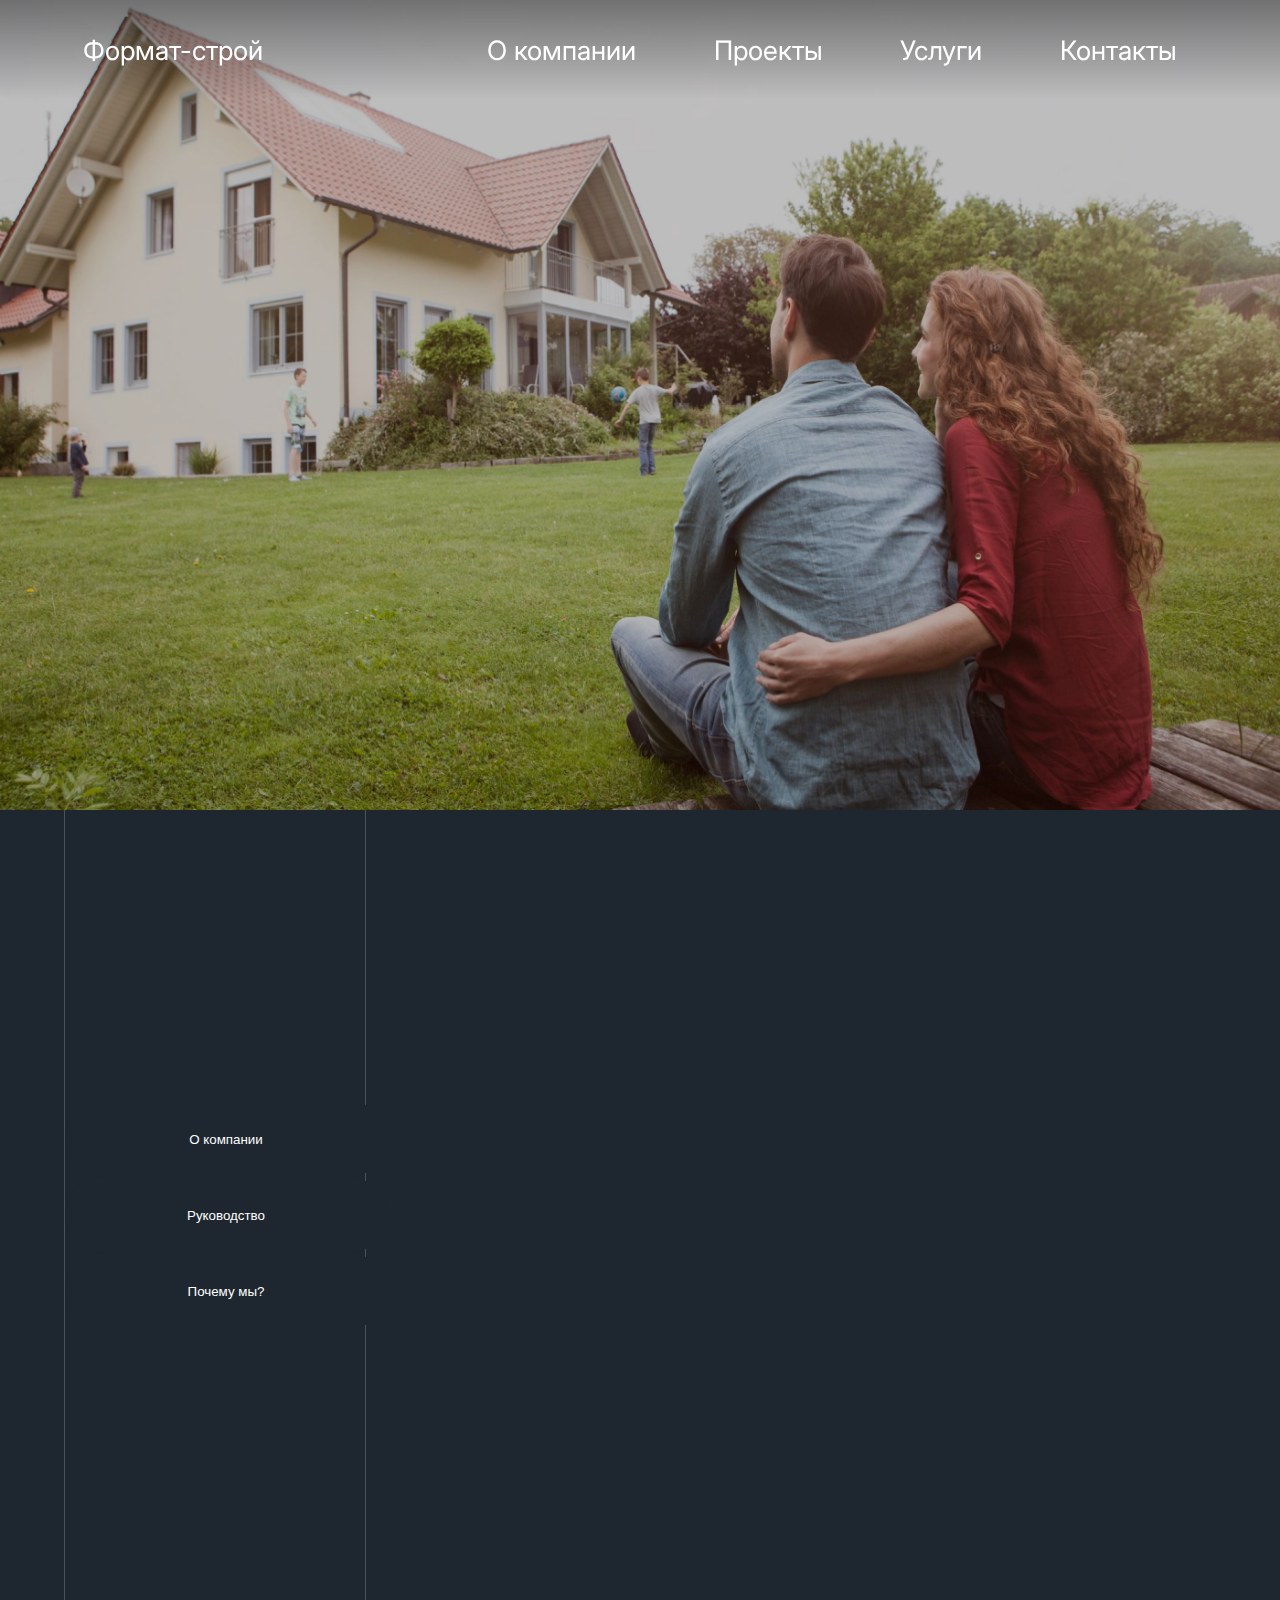
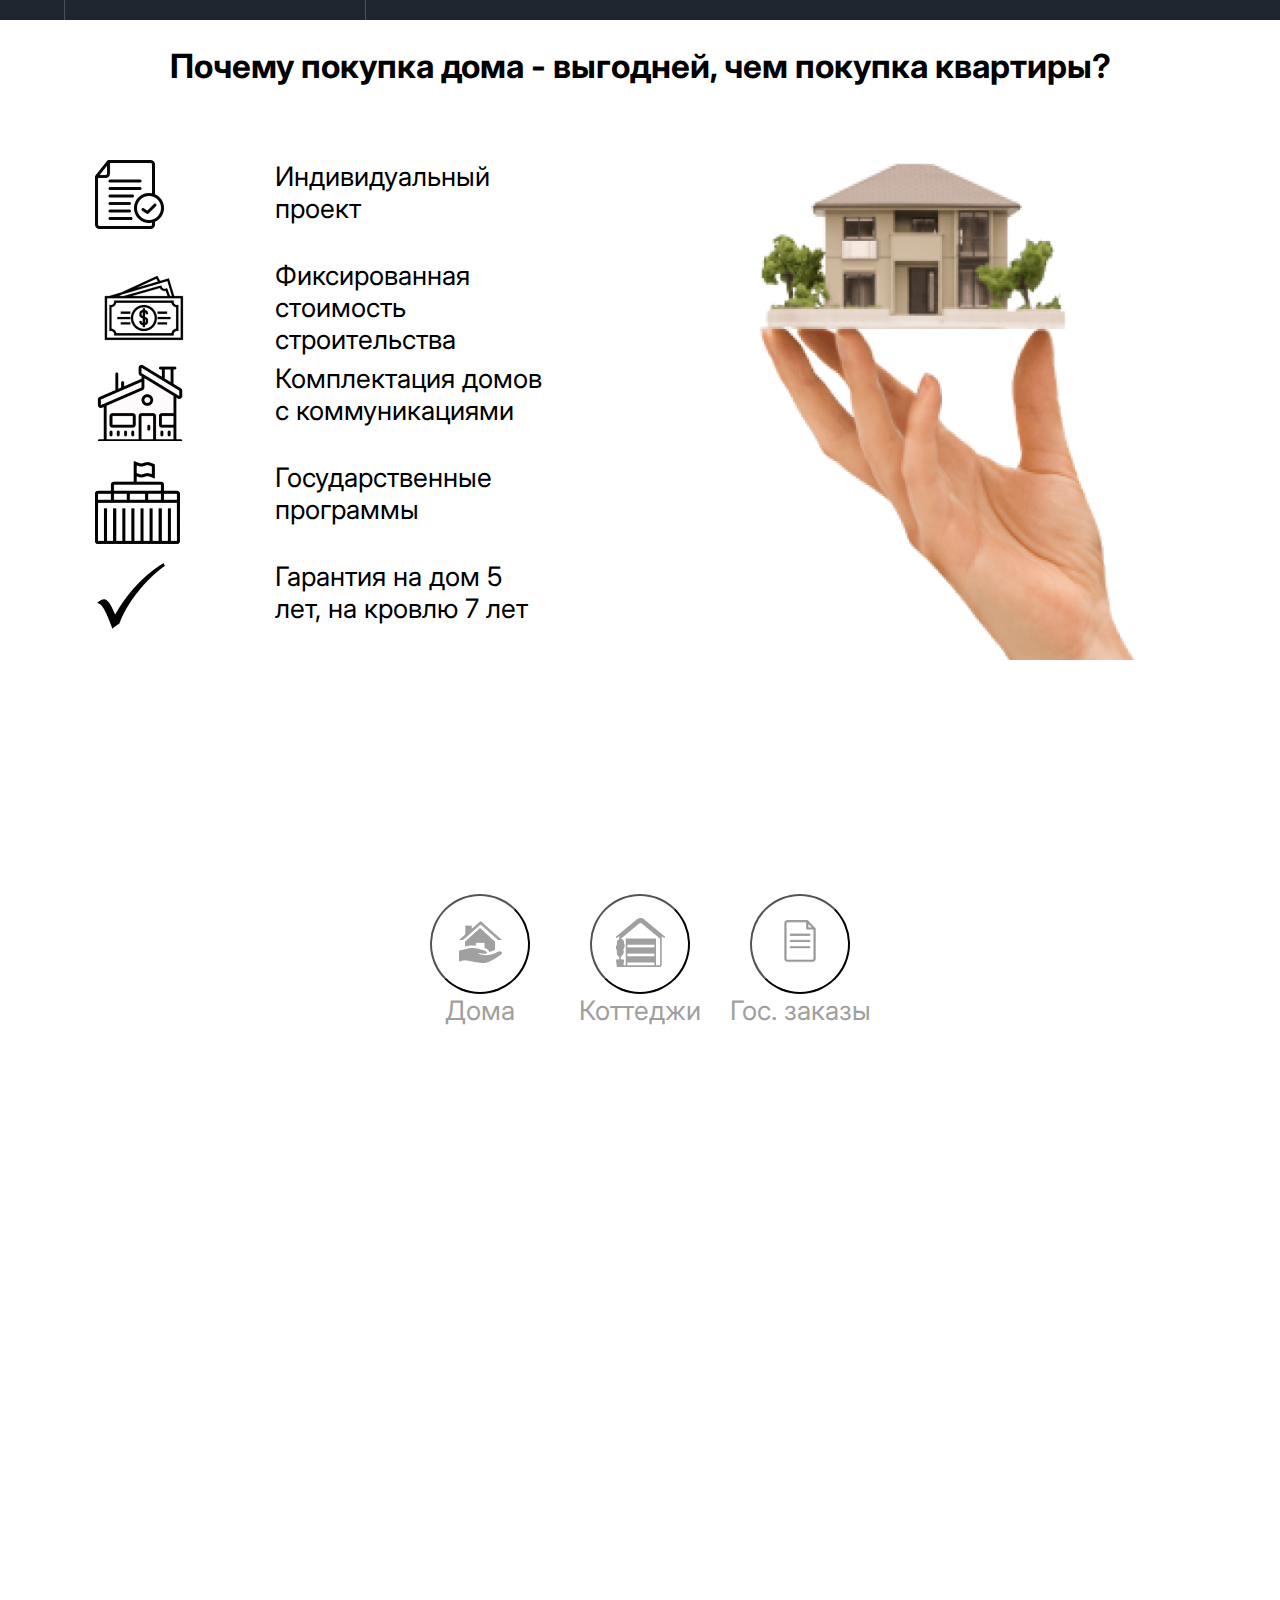
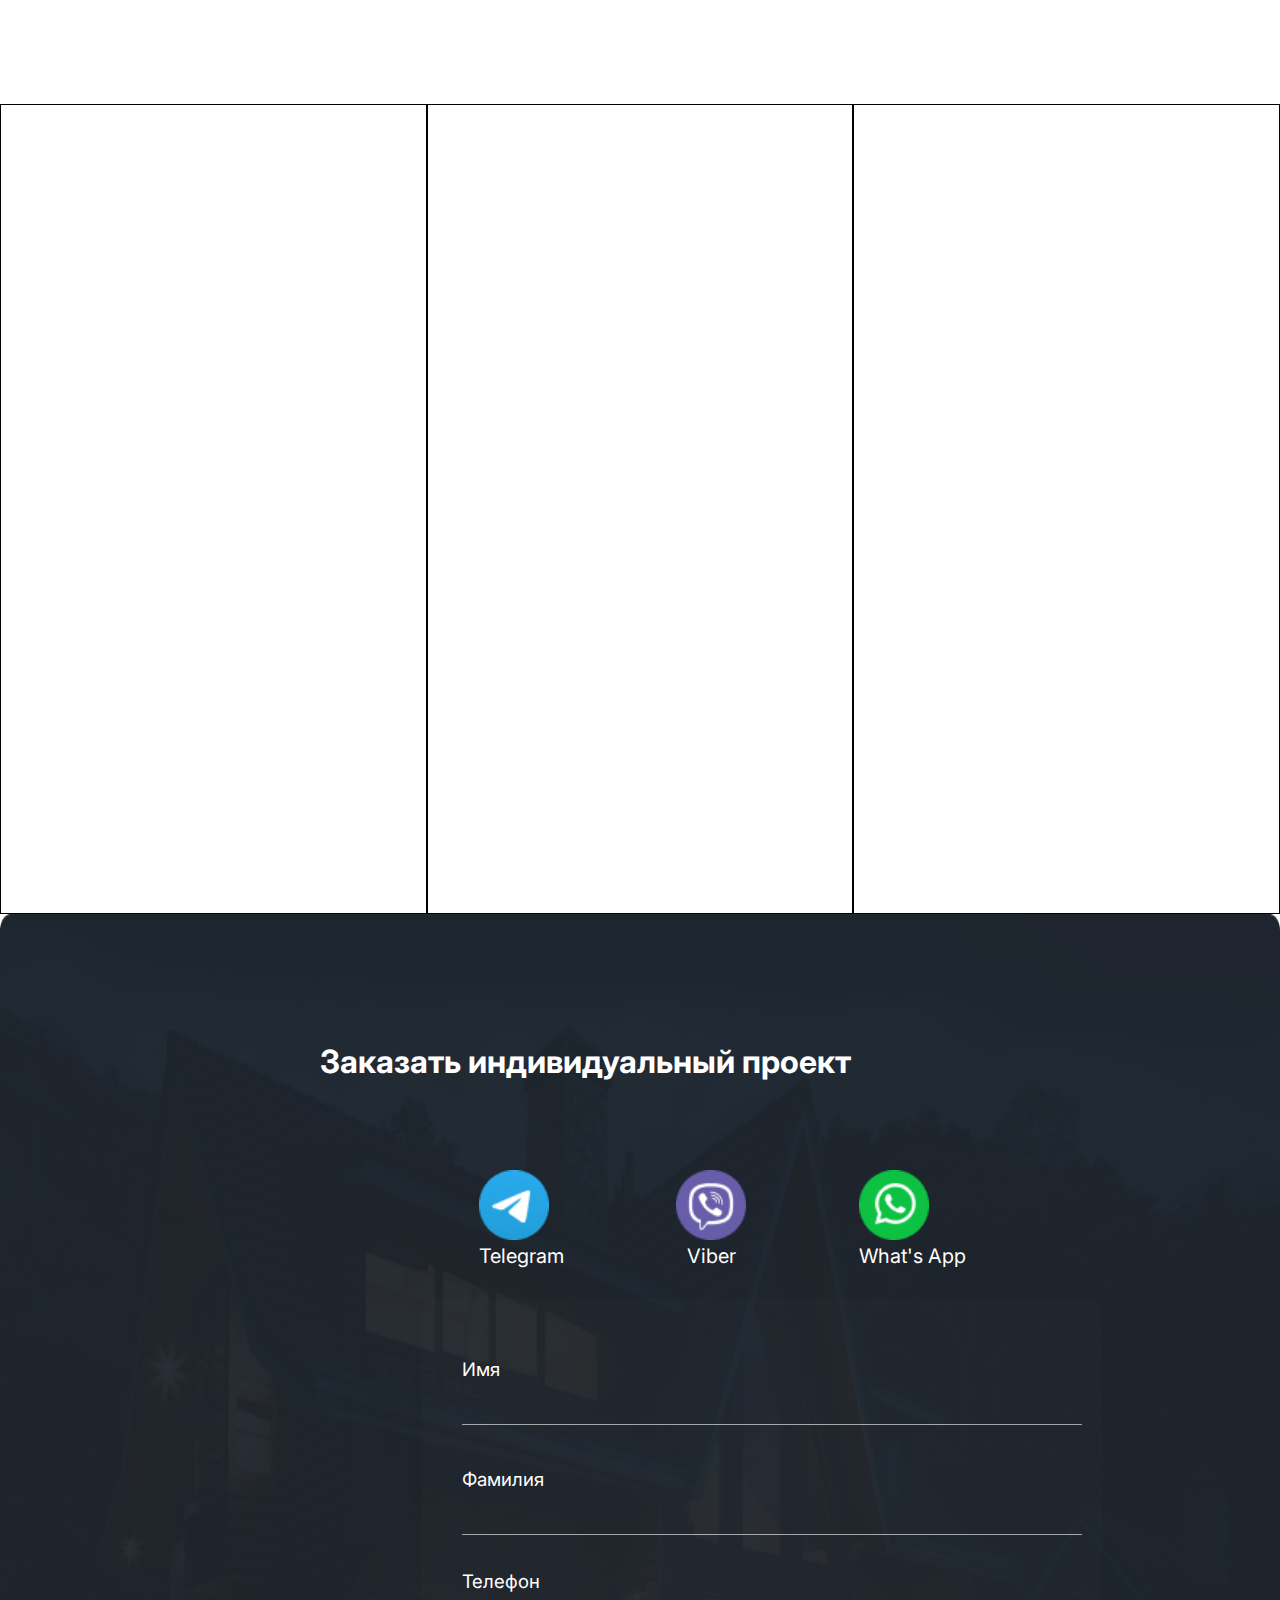
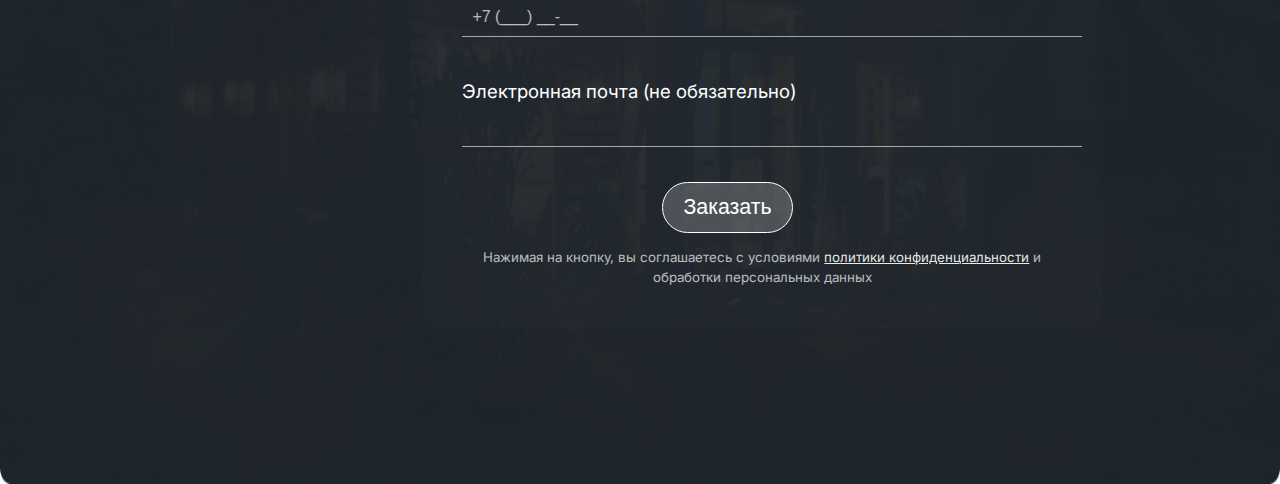
==== commit 52239eed: "Add files via upload" ====
--- a/index.html
+++ b/index.html
@@ -8,9 +8,9 @@
     <link rel="preconnect" href="https://fonts.googleapis.com">
    <link rel="preconnect" href="https://fonts.gstatic.com" crossorigin>
    <link href="https://fonts.googleapis.com/css2?family=Inter:ital,opsz,wght@0,14..32,100..900;1,14..32,100..900&display=swap" rel="stylesheet">
-   
+   <link rel="icon" href="image/icon.svg" type="image/svg+xml">
     <meta name="viewport" content="width=device-width, initial-scale=1.0">
-    <title>FormatStroy</title>
+    <title>Формат-строй</title>
 </head>
 <body>
     <div class="content">
--- a/style/style.css
+++ b/style/style.css
@@ -2,7 +2,9 @@
     margin: 0;
     padding: 0;
 }
-
+/* * {
+    outline : 1px solid red !important;
+  } */
 body {
     overflow-x: hidden;
     font-family: "Inter", sans-serif;
@@ -21,7 +23,19 @@
     z-index: 1000; /* Чтобы меню было выше других элементов */
     background: linear-gradient(rgba(0, 0, 0, 0.4), rgba(255, 255, 255, 0.01));
 }
-
+.menu{
+    width: 60%; 
+    height: 100px; 
+    display: flex; 
+    justify-content: space-around; 
+    align-items: center;
+}
+.logo{
+    width: 30%; 
+    height: 100px; 
+    display: flex; 
+    align-items: center; 
+}
 header a {
     color:  white;
     font-size: 25pt;
@@ -145,6 +159,10 @@
     text-indent: 24px; 
     line-height: 1.5;
 }
+.zg0{
+    margin-top: 150px; 
+    display: flex;
+}
 .box2 h1{
     font-size: 32pt;
 }
@@ -197,8 +215,18 @@
     width: 320px; 
     height: 60px;
 }
+.Misha{
+    font-size: 20pt;
+}
+.phote2{
+    width: 600px; 
+    height: 300px; 
+    border: solid 1px white; 
+    margin: 10% 5%;
+}
 ul{
     margin: 25% 5%;
+
 }
 .active-button {
     width: 300px;
@@ -367,7 +395,11 @@
     background-size: 100% 100%;
     color: white;
 }
-
+.form-zg{
+    position: absolute; 
+    margin: 10% 25%; 
+     width: 900px;
+}
 .form-container {
     background-color: rgba(255, 255, 255, 0.01);
     padding: 40px;
@@ -445,11 +477,23 @@
     color: rgba(255, 255, 255, 0.9);
     text-decoration: underline;
 }
-
-
-/* ----------------------- 1200 Пикселей ------------------------*/
-
-@media (max-width: 1200px){
+.sotsSeti{
+    width: 600px; 
+    height: 90px; 
+    display: flex; 
+    justify-content: space-around; 
+    position: absolute; margin: 20% 33%;
+}
+.telegram{
+    width: 70px;
+    height: 70px;
+}
+.sotsSeti p{
+    font-size: 15pt;
+}
+/* ----------------------- 1280 Пикселей ------------------------*/
+
+@media (max-width: 1280px){
     /*--------------- Первый экран ----------------------*/
     .box1 h1{
         font-size: 50pt;
@@ -466,16 +510,16 @@
     }
     .box1{
         height: 90vh;
-        width: 120%;
+        width: 1280px;
     }
     .black-box{
         height: 90%;
-        width: 120%;
+        width: 1280px;
     }
 /*--------------- Второй экран ----------------------*/
     .box2{
         height: 90vh;
-        width: 120%;
+        width: 1280px;
     }
 
     .box2 p{
@@ -483,6 +527,10 @@
     }
     .box2 h1{
         font-size: 27pt;
+    }
+    .zg0{
+        margin-top: 50px; 
+        display: flex;
     }
 
     .video{
@@ -504,7 +552,7 @@
         
         margin-left: 5%; 
        
-        font-size: 17pt
+        font-size: 15pt
     }
     .phote{
         width: 200px; 
@@ -527,10 +575,11 @@
         height: 60px;
         font-size: 12pt;
     }
+    
 /*--------------- Третий экран ----------------------*/
     .box3{
         height: 90vh;
-        width: 120%;
+        width: 1280px;
     }
     ul{
         margin: 20% 5%;
@@ -556,7 +605,7 @@
     /*--------------- Четвёртый экран ----------------------*/
     .box4{
         height: 90vh;
-        width: 120%;
+        width: 1280px;
     }
 
     .p-box4-1{
@@ -576,53 +625,74 @@
     /*--------------- Пятый экран ----------------------*/
     .box5{
         height: 90vh;
-        width: 120%;
-    }
-}
-
-/* ----------------------- 1000 Пикселей ------------------------*/
-
-@media (max-width: 1000px){
+        width: 1280px;
+    }
+}
+
+
+
+/* ----------------------- 1024 Пикселей ------------------------*/
+
+@media (max-width: 1024px){
     /*--------------- Первый экран ----------------------*/
     .box1 h1{
         font-size: 50pt;
     }
     .box1 p{
-        font-size: 20pt;
+        font-size: 17pt;
     }
 
     .box1 h1{
-        font-size: 60pt;
+        font-size: 50pt;
+    }
+   
+    .box1{
+        width: 100%;
+        height: 776px;
+    }
+    .black-box{
+        height: 776px;
+        
     }
     header a{
-        font-size: 20pt;
-    }
-    .box1{
-        width: 120%;
-        height: 90vh;
-    }
-    .black-box{
-        height: 90%;
+        font-size: 15pt;
+    }
+    .menu{
+        width: 50%;
+    }
+
+    .box1 button {
+        width: 270px;
+        height: 60px;
+        border: 0;
+        background-color: #25252C;
+        border-radius: 40px;
+        display: flex;
+        justify-content: center;
+        align-items: center;
+        color: white;
+        transition: all 0.5s ease;
     }
 /*--------------- Второй экран ----------------------*/
     .box2{
-        height: 90vh;
+        width: 100%;
+        height: 776px;
     }
 
     .box2 p{
-        font-size: 17pt;
+        font-size: 15pt;
     }
     .box2 h1{
-        font-size: 27pt;
+        font-size: 23pt;
     }
 
     .video{
         width: 300px;
         height: 200px;
-        margin-left: 10%;
+        margin-left: 15%;
     }
     .zg1{
-        width: 600px; 
+        width: 450px; 
         height: 242px; 
         margin: 5% 10%;  
 
@@ -633,19 +703,20 @@
         width: 300px; 
         height: 100%; 
         
-        margin-left: 5%; 
+        margin-left: 2%; 
        
-        font-size: 17pt
-    }
+        font-size: 15pt
+    }
+   
     .phote{
         width: 200px; 
         height: 200px; 
 
-        margin: 5% 40%;
+        margin: 5% 45%;
     }
     .zg2{
         margin: 20% 5%; 
-        width: 400px; 
+        width: 350px; 
         height: 250px; 
     
  
@@ -653,14 +724,42 @@
     }
     .zg3{
 
-        margin: 35% 30%; 
+        margin: 45% 30%; 
         width: 320px; 
         height: 60px;
         font-size: 12pt;
     }
+    .phote2{
+        width: 500px; 
+        height: 250px; 
+        border: solid 1px white; 
+        margin: 10% 5%;
+    }
+    ul{
+        font-size: 15pt;
+    }
+
+    .active-button {
+        width: 100px;
+        height: 60px;
+        font-weight: bold;
+        margin-left: 15%;
+        font-size: 20pt;
+    }
+    .inactive-button {
+        width: 100px;
+        height: 45px;
+        font-size: 14px;
+    }
+    .box2 button {
+        width: 200px;
+        height: 76px;
+       
+    }
 /*--------------- Третий экран ----------------------*/
     .box3{
-        height: 90vh;
+        width: 100%;
+        height: 776px;
     }
     ul{
         margin: 20% 5%;
@@ -683,27 +782,735 @@
       
         font-size: 17pt;
     }
+    
     /*--------------- Четвёртый экран ----------------------*/
     .box4{
-        height: 90vh;
+        width: 100%;
+        height: 776px;
     }
 
     .p-box4-1{
-        font-size: 50pt; 
+        font-size: 40pt; 
         margin: 5% 10%;
     }
     
     .p-box4-2{
-        font-size: 30pt; 
+        font-size: 25pt; 
         margin-left: 10%;
     }
     .p-box4-3{
-        font-size: 20pt;
+        font-size: 15pt;
          margin-left: 10%;
     }
-
+    .slides img {
+        width: 550px;
+        height: 350px;
+        object-fit: cover;
+    }
+    .slider {
+        position: relative;
+        width: 550px;
+        height: 350px;
+        overflow: hidden;
+    }
     /*--------------- Пятый экран ----------------------*/
     .box5{
-        height: 90vh;
-    }
-}+        width: 100%;
+        height: 776px;
+    }
+
+    /*---------------- Шестой экран --------------------*/
+
+    .boxOrder{
+        width: 100%;
+        height: 1000px;
+    }
+    .form-container {
+        background-color: rgba(255, 255, 255, 0.01);
+        padding: 40px;
+        border-radius: 10px;
+        width: 450px;
+        height: 600px;
+        text-align: center;
+        position: absolute;
+        margin: 30% 33%;
+    }
+    
+    .custom-form label {
+        color: #ffffff;
+        font-size: 14pt;
+        display: block;
+
+
+        text-align: left;
+    }
+    
+    .custom-form input {
+        width: 100%;
+        padding: 10px;
+    
+        background-color: transparent;
+        border: none;
+        border-bottom: 1px solid rgba(255, 255, 255, 0.6);
+        color: #ffffff;
+        font-size: 10pt;
+        outline: none;
+        transition: border-color 0.3s, transform 0.3s;
+    }
+    .sotsSeti{
+        width: 400px; 
+        height: 90px; 
+        display: flex; 
+        justify-content: space-around; 
+        position: absolute; margin: 20% 33%;
+    }
+    .telegram{
+        width: 50px;
+        height: 50px;
+    }
+    .sotsSeti p{
+        font-size: 12pt;
+    }
+    .boxOrder h1{
+        font-size: 25pt;
+    }
+    .custom-form{
+        width: 400px;
+        height: 400px;
+       
+    }
+    .privacy-text{
+        margin-top: 60px;
+    }
+}
+
+/* ----------------------- 480x320 Пикселей ------------------------*/
+
+@media (max-width: 480px){
+    /*--------------- Первый экран ----------------------*/
+    .box1 h1{
+        font-size: 50pt;
+    }
+    .box1 p{
+        font-size: 8pt;
+    }
+
+    .box1 h1{
+        font-size: 20pt;
+    }
+    header a{
+        font-size: 8pt;
+    }
+    header{
+        width: 480px;
+        height: 80px;
+    }
+    .box1{
+        width: 480px;
+        height: 320px;
+        background-image: url('../image/home_buying-675024491-5a90878ec5542e00376cc5aa 1.png');
+        background-size: 480px 320px;
+    }
+    .black-box{
+        width: 480px;
+        height: 320px;
+        
+    }
+    
+    .menu{
+        width: 80%;
+    }
+    .logo{
+        width: 20%;
+    }
+    .box1 button {
+        width: 120px;
+        height: 20px;
+       
+        font-size: 5pt;
+    }
+    .triangle-up {
+        width: 0;
+        height: 0;
+        border-top: 5px solid transparent;
+        border-bottom: 5px solid transparent;
+        border-left: 10px solid white;
+        transition: border-left-color 0.5s ease;
+    }
+    
+/*--------------- Второй экран ----------------------*/
+    .box2{
+        width: 480px;
+        height: 320px;
+    }
+
+    .box2 p{
+        font-size: 8pt;
+    }
+    .box2 h1{
+        font-size: 12pt;
+    }
+
+    .video{
+        width: 150px;
+        height: 100px;
+        margin-left: 15%;
+    }
+    .zg1{
+        width: 250px; 
+        height: 150px; 
+        margin: 5% 10%;  
+
+        text-indent: 24px; 
+
+    }
+    .green{
+        width: 100px; 
+        height: 100%; 
+        display: flex;
+        margin-left: 2%; 
+        justify-content: flex-start; 
+        font-size: 15pt
+    }
+   
+    .phote{
+        width: 150px; 
+        height: 100px; 
+
+        margin: 5% 45%;
+    }
+    .zg2{
+        margin: 15% 2%; 
+        width: 200px; 
+        height: 250px; 
+    
+ 
+        font-size: 8pt;
+    }
+    .Misha{
+        font-size: 8pt;
+    }
+    .zg3{
+
+       
+        width: 150px; 
+        height: 60px;
+        font-size: 5pt;
+    }
+    .phote2{
+        width: 220px; 
+        height: 120px; 
+        border: solid 1px white; 
+        margin: 10% 5%;
+    }
+    ul{
+        font-size: 5pt;
+    }
+
+    .active-button {
+        width: 100px;
+        height: 20px;
+        font-weight: bold;
+      
+        font-size: 7pt;
+    }
+    .inactive-button {
+        width: 100px;
+        height: 15px;
+        font-size: 5pt;
+    }
+    .box2 button {
+        width: 70px;
+        height: 76px;
+        font-size: 7pt;
+       
+    }
+/*--------------- Третий экран ----------------------*/
+    .box3{
+        width: 480px;
+        height: 320px;
+    }
+    ul{
+        margin: 20% 5%;
+    }
+
+    .box3 h1{
+        font-size: 15pt;
+    }
+    .img-box3{
+        width: 200px;
+        height: 250px;
+    }
+    .miniLogo{
+        width: 40px;
+        height: 40px;
+        margin-left: 50px;
+    }
+    .box3 p{
+        font-size: 10pt;
+    }
+
+    .zg4{
+        width: 250px; 
+        height: 300px;  
+      
+        font-size: 17pt;
+    }
+    
+    /*--------------- Четвёртый экран ----------------------*/
+    .box4{
+        width: 480px;
+        height: 320px;
+    }
+
+    .p-box4-1{
+        font-size: 20pt; 
+        margin: 5% 10%;
+    }
+    
+    .p-box4-2{
+        font-size: 12pt; 
+        margin-left: 10%;
+    }
+    .p-box4-3{
+        font-size: 8pt;
+         margin-left: 10%;
+    }
+    .slides img {
+        width: 250px;
+        height: 200px;
+        object-fit: cover;
+    }
+    .btn-slider{
+        width: 40px;
+        height: 40px;
+    }
+    .slider {
+        position: relative;
+        width: 200px;
+        height: 200px;
+        overflow: hidden;
+    }
+    .home{
+        width: 60px;
+        height: 60px;
+        margin-top: 10px;
+    }
+    .cotege{
+        width: 60px;
+        height: 60px;
+        margin-top: 10px;
+    }
+    .goss{
+        width: 60px;
+        height: 60px;
+        margin-top: 10px;
+    }
+    .home-img{
+        width: 30px;
+        height: 35px;
+    }
+    #btn-home{
+        font-size: 10pt;
+    }
+    #btn-cotege{
+        font-size: 10pt;
+    }
+    #btn-goss{
+        font-size: 10pt;
+    }
+    /*--------------- Пятый экран ----------------------*/
+    .box5{
+        width: 480px;
+        height: 320px;
+    }
+
+    /*---------------- Шестой экран --------------------*/
+
+    .boxOrder{
+        width: 480px;
+        height: 800px;
+    }
+    .form-container {
+        background-color: rgba(255, 255, 255, 0.01);
+        padding: 40px;
+        border-radius: 10px;
+        width: 150px;
+        height: 600px;
+        text-align: center;
+        position: absolute;
+        margin: 0 0;
+    }
+    
+    .custom-form label {
+        color: #ffffff;
+        font-size: 10pt;
+        display: block;
+
+
+        text-align: left;
+    }
+    .form-zg{
+        position: absolute; 
+        margin: 10% 25%; 
+         width: 300px;
+    }
+    .custom-form input {
+        width: 100%;
+        padding: 10px;
+    
+        background-color: transparent;
+        border: none;
+        border-bottom: 1px solid rgba(255, 255, 255, 0.6);
+        color: #ffffff;
+        font-size: 8pt;
+        outline: none;
+        transition: border-color 0.3s, transform 0.3s;
+    }
+    .sotsSeti{
+        width: 200px; 
+        height: 90px; 
+        display: flex; 
+        justify-content: space-around; 
+        position: absolute; margin: 20% 33%;
+    }
+    .telegram{
+        width: 40px;
+        height: 40px;
+    }
+    .sotsSeti p{
+        font-size: 8pt;
+    }
+    .boxOrder h1{
+        font-size: 13pt;
+    }
+    .custom-form{
+        width: 300px;
+        height: 400px;
+       
+        margin: 120px 80px;
+       
+    }
+    .submit-button{
+        margin-left: 90px;
+    }
+    .privacy-text{
+        margin-top: 60px;
+    }
+}
+
+/* ----------------------- 320x480 Пикселей ------------------------*/
+
+@media (max-width: 480px){
+    /*--------------- Первый экран ----------------------*/
+    .box1 h1{
+        font-size: 50pt;
+    }
+    .box1 p{
+        font-size: 8pt;
+    }
+
+    .box1 h1{
+        font-size: 20pt;
+    }
+    header a{
+        font-size: 8pt;
+    }
+    header{
+        width: 480px;
+        height: 80px;
+    }
+    .box1{
+        width: 480px;
+        height: 320px;
+        background-image: url('../image/home_buying-675024491-5a90878ec5542e00376cc5aa 1.png');
+        background-size: 480px 320px;
+    }
+    .black-box{
+        width: 480px;
+        height: 320px;
+        
+    }
+    
+    .menu{
+        width: 80%;
+    }
+    .logo{
+        width: 20%;
+    }
+    .box1 button {
+        width: 120px;
+        height: 20px;
+       
+        font-size: 5pt;
+    }
+    .triangle-up {
+        width: 0;
+        height: 0;
+        border-top: 5px solid transparent;
+        border-bottom: 5px solid transparent;
+        border-left: 10px solid white;
+        transition: border-left-color 0.5s ease;
+    }
+    
+/*--------------- Второй экран ----------------------*/
+    .box2{
+        width: 480px;
+        height: 320px;
+    }
+
+    .box2 p{
+        font-size: 8pt;
+    }
+    .box2 h1{
+        font-size: 12pt;
+    }
+
+    .video{
+        width: 150px;
+        height: 100px;
+        margin-left: 15%;
+    }
+    .zg1{
+        width: 250px; 
+        height: 150px; 
+        margin: 5% 10%;  
+
+        text-indent: 24px; 
+
+    }
+    .green{
+        width: 100px; 
+        height: 100%; 
+        display: flex;
+        margin-left: 2%; 
+        justify-content: flex-start; 
+        font-size: 15pt
+    }
+   
+    .phote{
+        width: 150px; 
+        height: 100px; 
+
+        margin: 5% 45%;
+    }
+    .zg2{
+        margin: 15% 2%; 
+        width: 200px; 
+        height: 250px; 
+    
+ 
+        font-size: 8pt;
+    }
+    .Misha{
+        font-size: 8pt;
+    }
+    .zg3{
+
+       
+        width: 150px; 
+        height: 60px;
+        font-size: 5pt;
+    }
+    .phote2{
+        width: 220px; 
+        height: 120px; 
+        border: solid 1px white; 
+        margin: 10% 5%;
+    }
+    ul{
+        font-size: 5pt;
+    }
+
+    .active-button {
+        width: 100px;
+        height: 20px;
+        font-weight: bold;
+      
+        font-size: 7pt;
+    }
+    .inactive-button {
+        width: 100px;
+        height: 15px;
+        font-size: 5pt;
+    }
+    .box2 button {
+        width: 70px;
+        height: 76px;
+        font-size: 7pt;
+       
+    }
+/*--------------- Третий экран ----------------------*/
+    .box3{
+        width: 480px;
+        height: 320px;
+    }
+    ul{
+        margin: 20% 5%;
+    }
+
+    .box3 h1{
+        font-size: 15pt;
+    }
+    .img-box3{
+        width: 200px;
+        height: 250px;
+    }
+    .miniLogo{
+        width: 40px;
+        height: 40px;
+        margin-left: 50px;
+    }
+    .box3 p{
+        font-size: 10pt;
+    }
+
+    .zg4{
+        width: 250px; 
+        height: 300px;  
+      
+        font-size: 17pt;
+    }
+    
+    /*--------------- Четвёртый экран ----------------------*/
+    .box4{
+        width: 480px;
+        height: 320px;
+    }
+
+    .p-box4-1{
+        font-size: 20pt; 
+        margin: 5% 10%;
+    }
+    
+    .p-box4-2{
+        font-size: 12pt; 
+        margin-left: 10%;
+    }
+    .p-box4-3{
+        font-size: 8pt;
+         margin-left: 10%;
+    }
+    .slides img {
+        width: 250px;
+        height: 200px;
+        object-fit: cover;
+    }
+    .btn-slider{
+        width: 40px;
+        height: 40px;
+    }
+    .slider {
+        position: relative;
+        width: 200px;
+        height: 200px;
+        overflow: hidden;
+    }
+    .home{
+        width: 60px;
+        height: 60px;
+        margin-top: 10px;
+    }
+    .cotege{
+        width: 60px;
+        height: 60px;
+        margin-top: 10px;
+    }
+    .goss{
+        width: 60px;
+        height: 60px;
+        margin-top: 10px;
+    }
+    .home-img{
+        width: 30px;
+        height: 35px;
+    }
+    #btn-home{
+        font-size: 10pt;
+    }
+    #btn-cotege{
+        font-size: 10pt;
+    }
+    #btn-goss{
+        font-size: 10pt;
+    }
+    /*--------------- Пятый экран ----------------------*/
+    .box5{
+        width: 480px;
+        height: 320px;
+    }
+
+    /*---------------- Шестой экран --------------------*/
+
+    .boxOrder{
+        width: 480px;
+        height: 800px;
+    }
+    .form-container {
+        background-color: rgba(255, 255, 255, 0.01);
+        padding: 40px;
+        border-radius: 10px;
+        width: 150px;
+        height: 600px;
+        text-align: center;
+        position: absolute;
+        margin: 0 0;
+    }
+    
+    .custom-form label {
+        color: #ffffff;
+        font-size: 10pt;
+        display: block;
+
+
+        text-align: left;
+    }
+    .form-zg{
+        position: absolute; 
+        margin: 10% 25%; 
+         width: 300px;
+         text-align: center;
+    }
+    .custom-form input {
+        width: 100%;
+        padding: 10px;
+    
+        background-color: transparent;
+        border: none;
+        border-bottom: 1px solid rgba(255, 255, 255, 0.6);
+        color: #ffffff;
+        font-size: 8pt;
+        outline: none;
+        transition: border-color 0.3s, transform 0.3s;
+    }
+    .sotsSeti{
+        width: 300px; 
+        height: 90px; 
+        display: flex; 
+        justify-content: space-around; 
+        position: absolute; margin: 20% 33%;
+    }
+    .telegram{
+        width: 40px;
+        height: 40px;
+    }
+    .sotsSeti p{
+        font-size: 8pt;
+    }
+    .boxOrder h1{
+        font-size: 13pt;
+    }
+    .custom-form{
+        width: 300px;
+        height: 400px;
+       
+        margin: 120px 80px;
+       
+    }
+    .submit-button{
+        margin-left: 90px;
+    }
+    .privacy-text{
+        margin-top: 60px;
+    }
+}
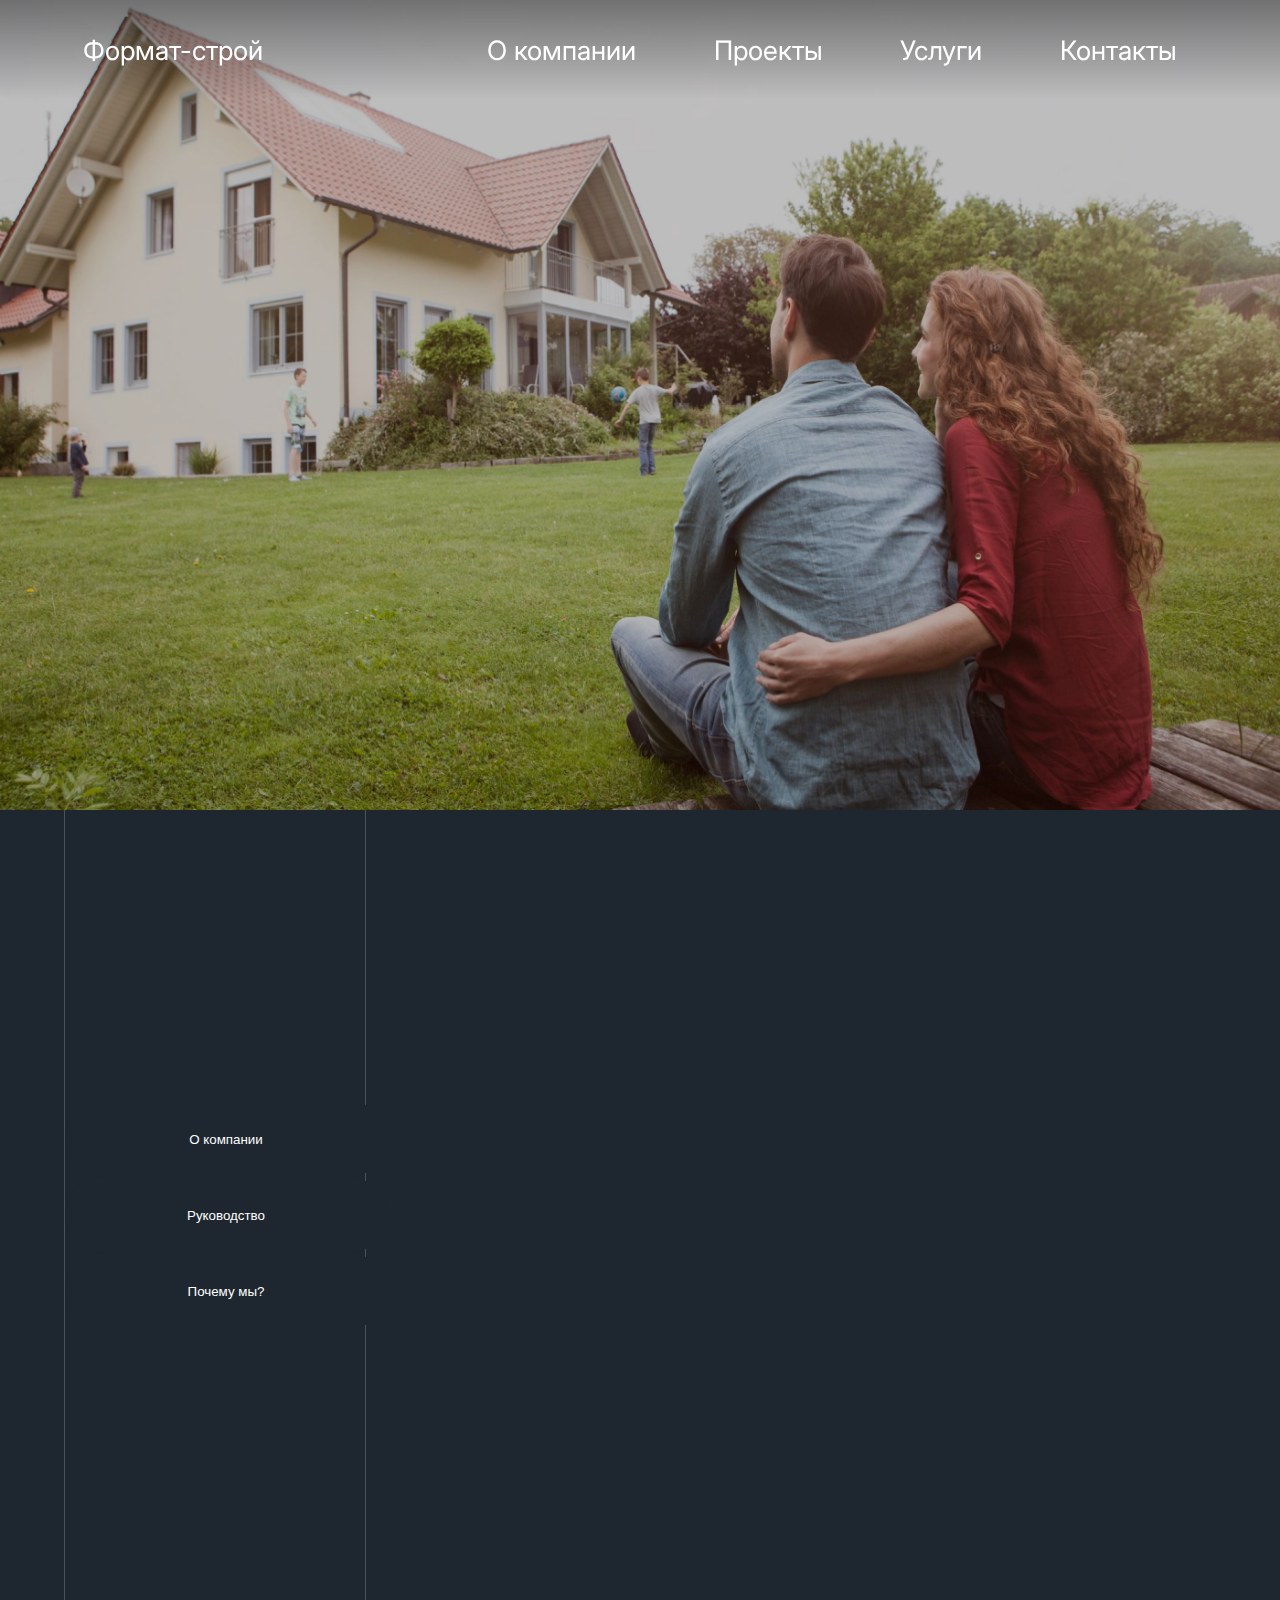
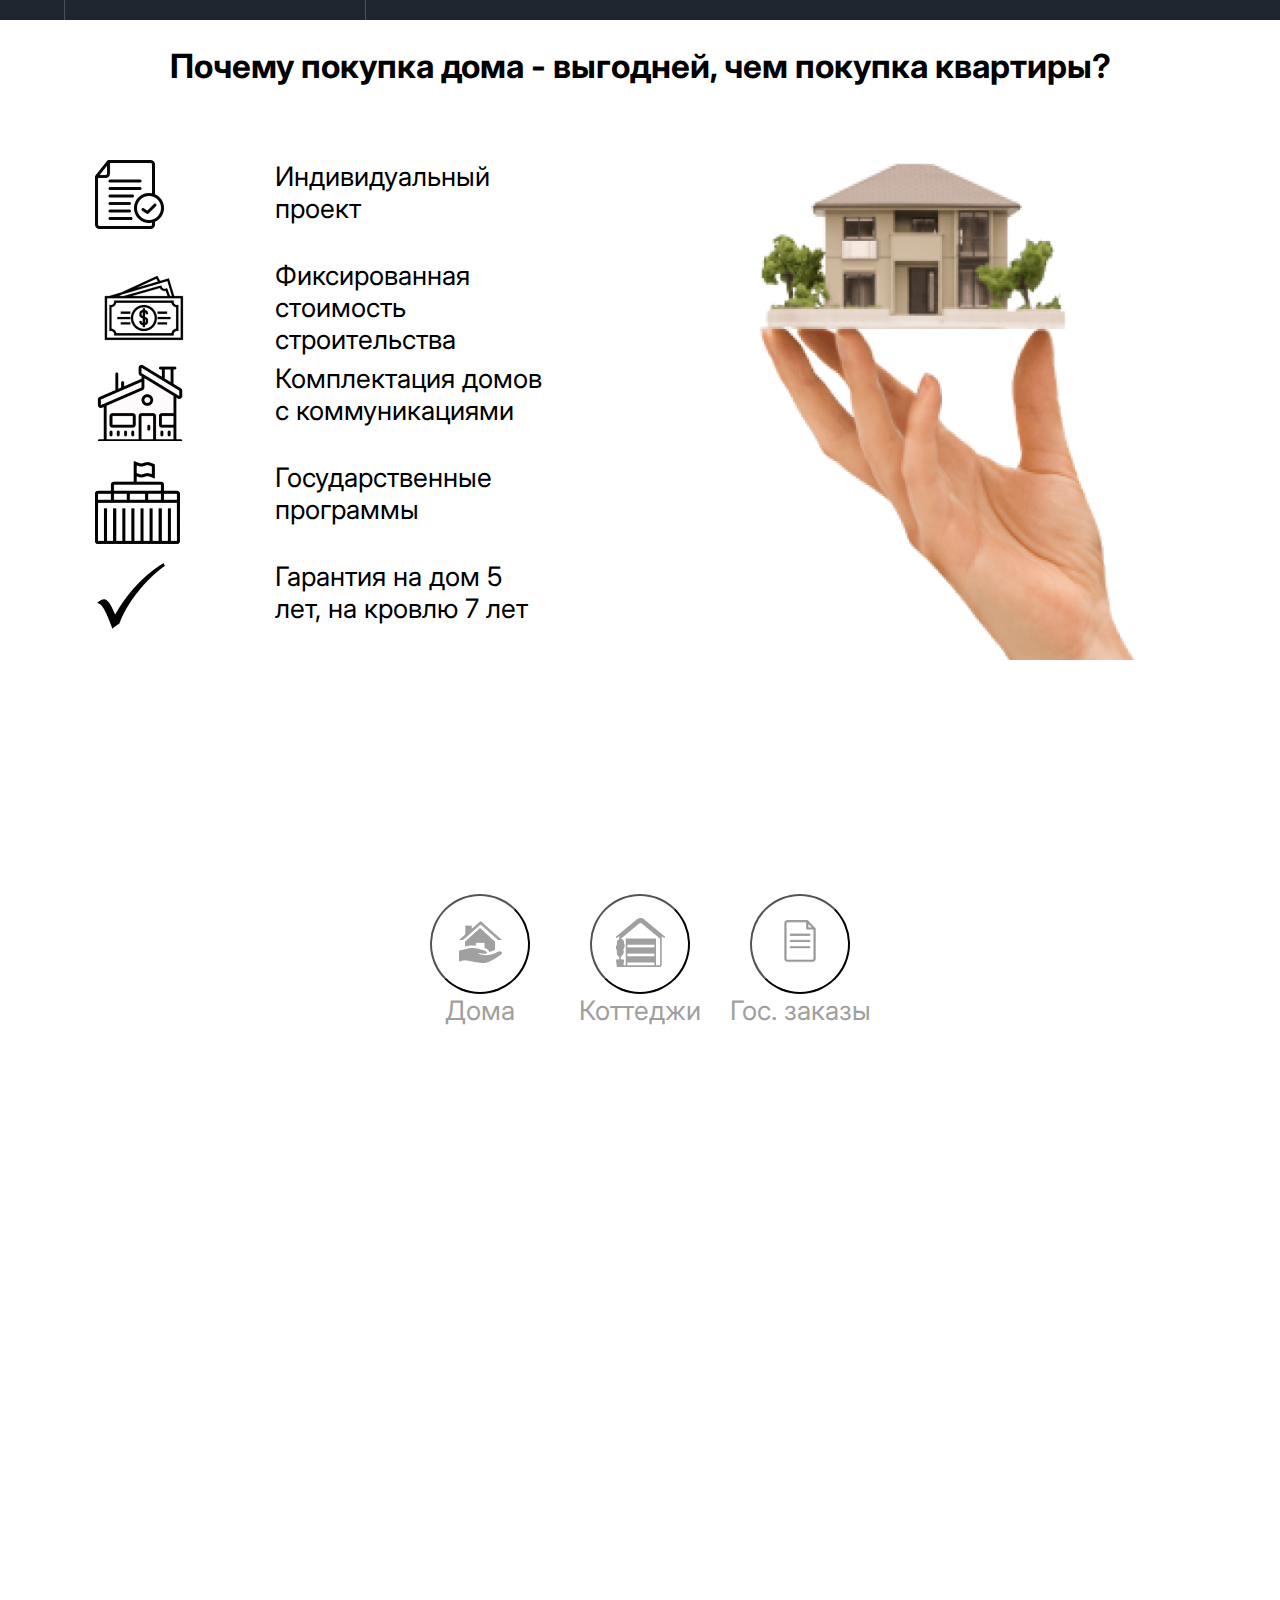
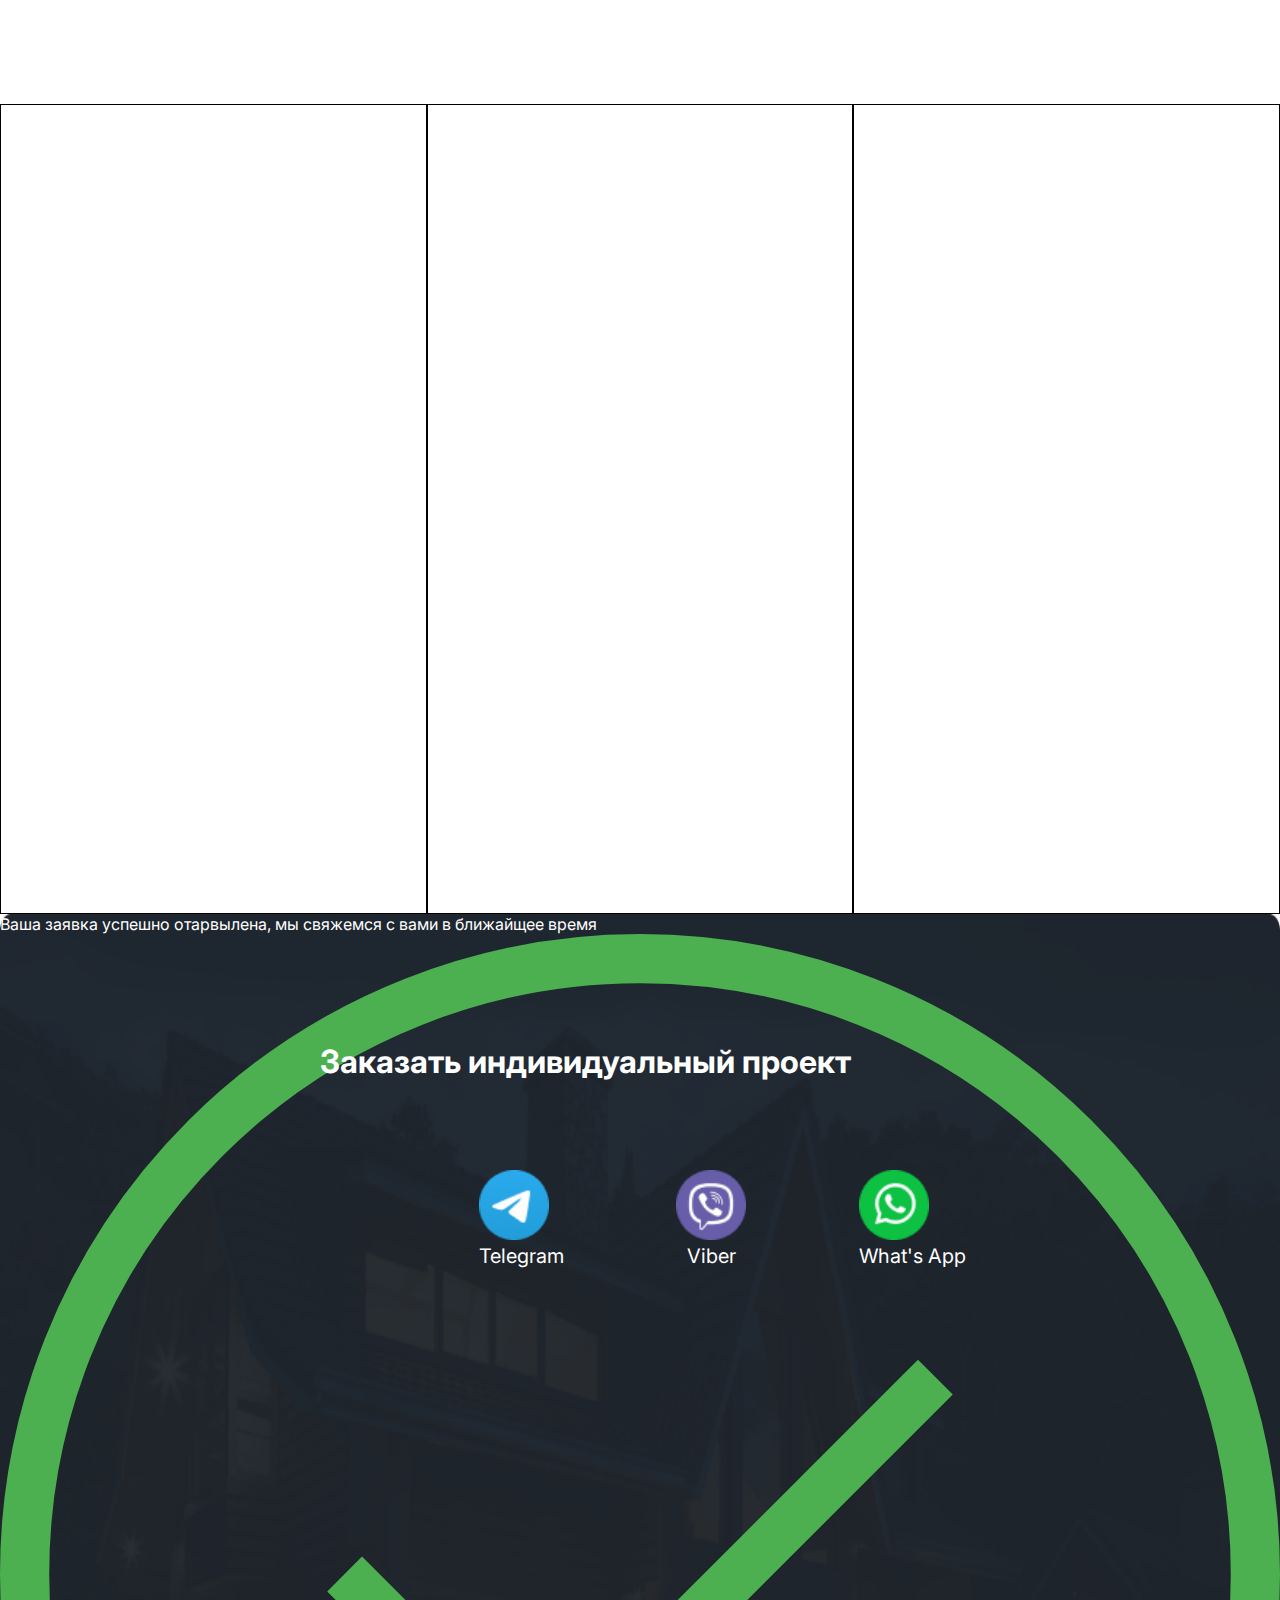
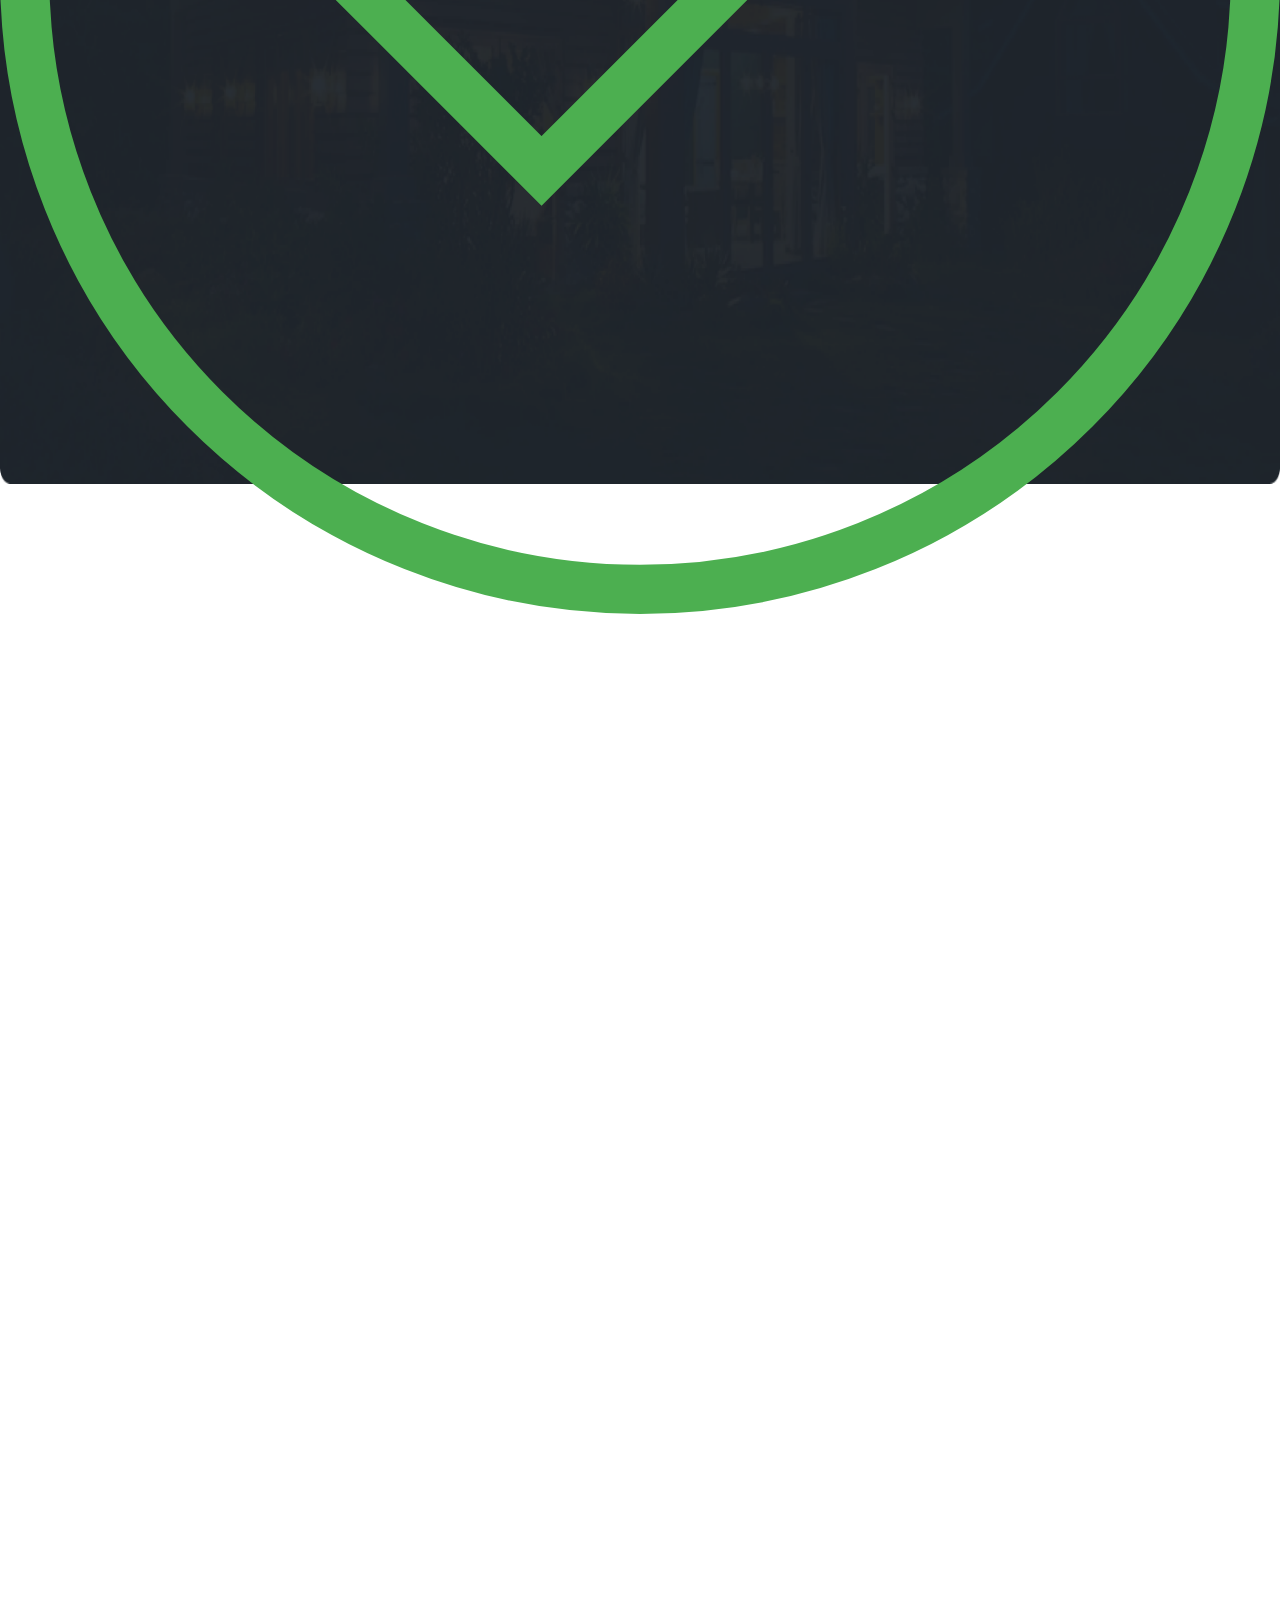
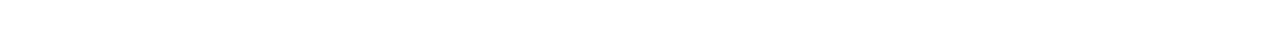
==== commit a5de950c: "Add files via upload" ====
--- a/index.html
+++ b/index.html
@@ -1,3 +1,4 @@
+
 <!DOCTYPE html>
 <html lang="en">
 <head>
@@ -219,6 +220,15 @@
                 </div>
                 
             </div>
+            <div id="response-message" class="response-message" >
+                Ваша заявка успешно отарвылена, мы свяжемся с вами в ближайщее время
+                <div id="checkmark-container">
+                    <svg id="checkmark" viewBox="0 0 52 52" xmlns="http://www.w3.org/2000/svg">
+                        <circle class="checkmark-circle" cx="26" cy="26" r="25" fill="none" stroke="#4CAF50" stroke-width="2" />
+                        <path class="checkmark-path" fill="none" stroke="#4CAF50" stroke-width="2" d="M 14 26 L 22 34 L 38 18" />
+                    </svg>
+                </div>
+            </div>
             <div class="form-container" id="form-section">
                 <form class="custom-form" name="submit-to-google-sheet">
                     <label for="name">Имя</label>
@@ -242,16 +252,15 @@
                     </p>
                 </form>
             
-                <div id="response-message" style="display: none;"></div> <!-- Сообщение об успешной отправке -->
+                <!-- Сообщение об успешной отправке -->
             
                 <script>
                     // Проверяем наличие ключа в localStorage и скрываем форму, если он установлен
-        if (localStorage.getItem("formSubmitted")) {
-            document.getElementById("form-section").style.display = "none";
-        }
-
-       
-
+                    if (localStorage.getItem("formSubmitted")) {
+                        document.getElementById("form-section").style.display = "none";
+                        document.getElementById("response-message").style.display = "block";
+                    }
+                
                     const scriptURL = 'https://script.google.com/macros/s/AKfycbwEWDB0V74RnXNae6JMWOnOk7QyYid1F2c30JJFQicP8D8y0IQFZaYO5Gmww5zADexH/exec';
                     const form = document.forms['submit-to-google-sheet'];
                     const submitButton = document.getElementById('submit-button');
@@ -261,7 +270,8 @@
                         e.preventDefault();
                 
                         // Деактивируем кнопку отправки, чтобы предотвратить повторные клики
-                       
+                        submitButton.disabled = true;
+                        submitButton.innerText = "Отправка...";
                 
                         fetch(scriptURL, { method: 'POST', body: new FormData(form) })
                             .then(response => response.json())  // Преобразуем ответ в JSON
@@ -269,29 +279,19 @@
                                 // Показать сообщение об успешной отправке
                                 if (responseMessage) {
                                     responseMessage.style.display = 'block';
-                                    responseMessage.style.color = data.result === 'success' ? 'green' : 'red';
-                                    responseMessage.innerText = data.message;  // Сообщение от скрипта
+                                   
                                 }
                                 
                                 // Очистка формы
                                 form.reset();
-
+                
+                                // Устанавливаем флаг в localStorage
                                 localStorage.setItem("formSubmitted", "true");
-
-                                setTimeout(() => {
-                        responseMessage.style.display = 'none';
-                        document.getElementById("form-section").style.display = "none"; // Скрываем форму
-                    }, 5000);
-            
+                
+                          
+                                    document.getElementById("form-section").style.display = "none";
                                
-            
-                                // Скрытие сообщения через 5 секунд
-                                setTimeout(() => {
-                                    responseMessage.style.display = 'none';
-                                }, 5000); // 5 секунд задержки перед скрытием
                             })
-
-                            
                             .catch(error => {
                                 console.error('Error!', error.message);
                                 if (responseMessage) {
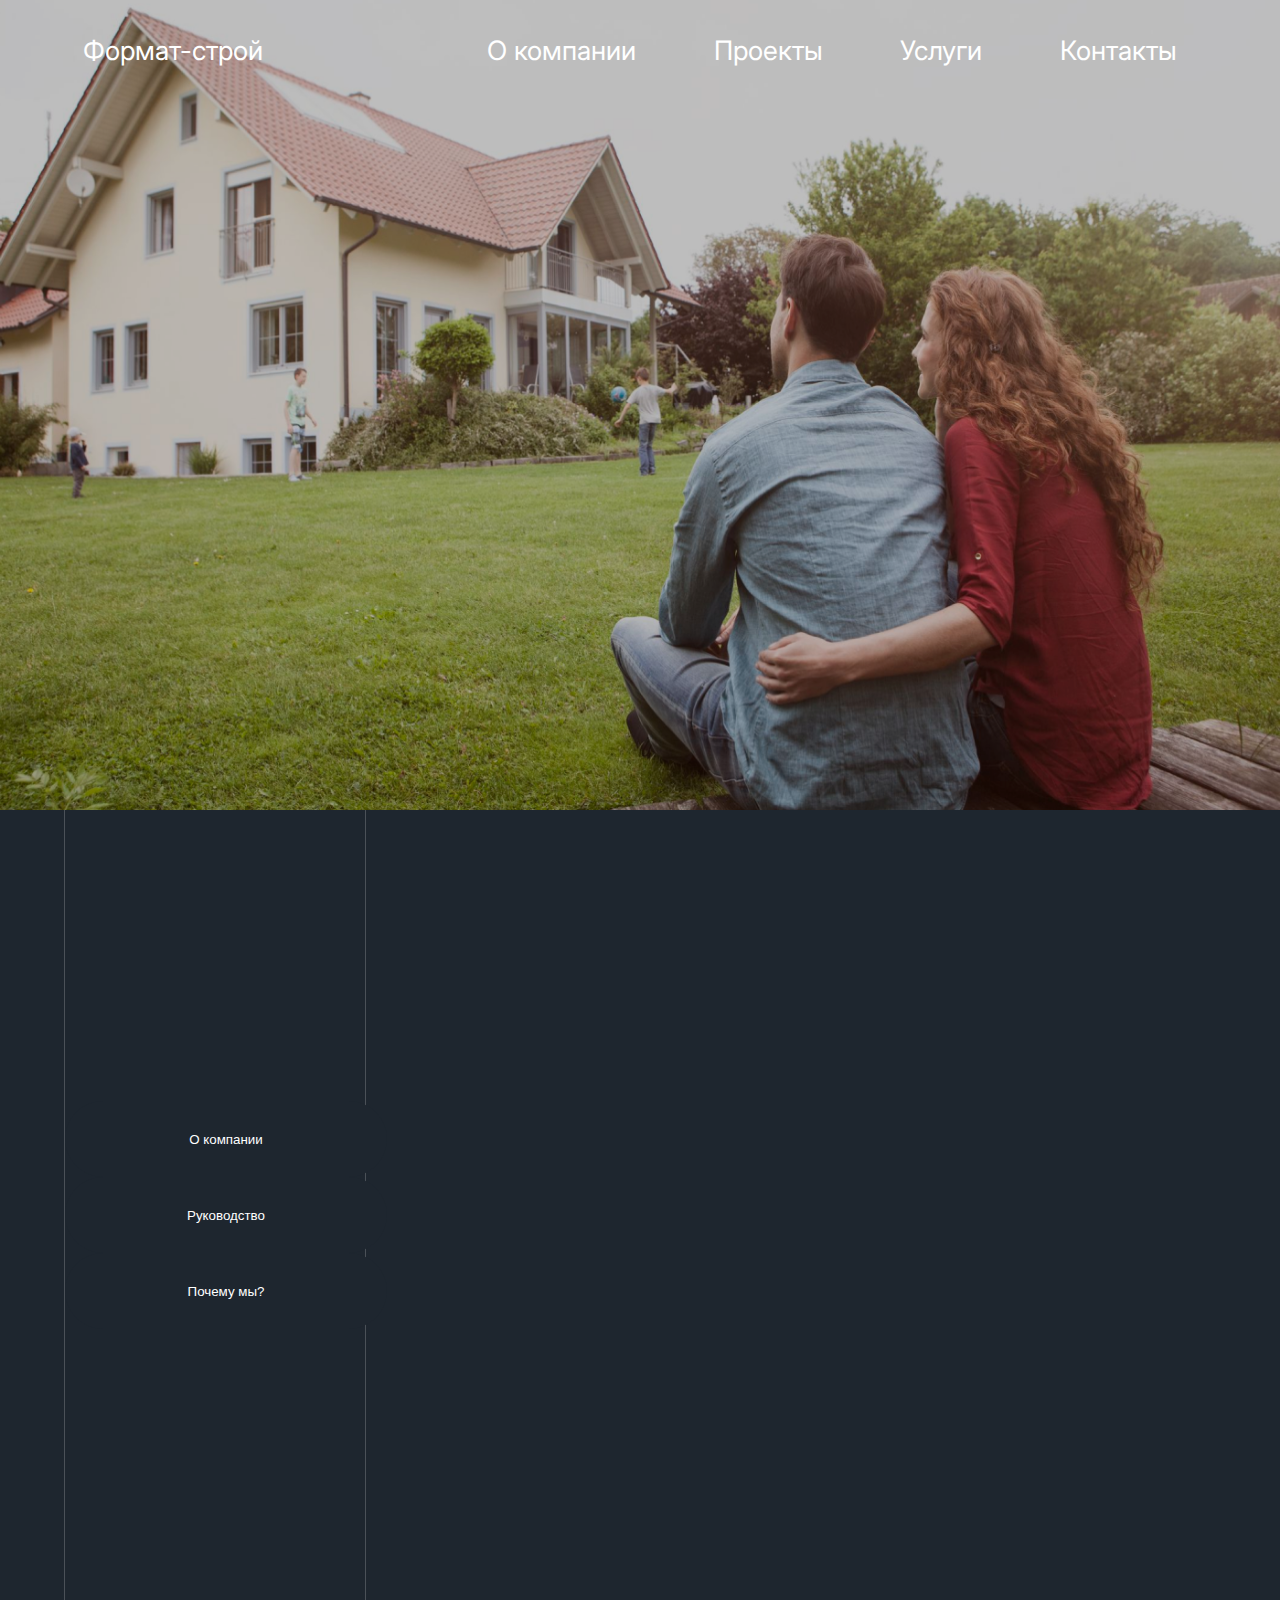
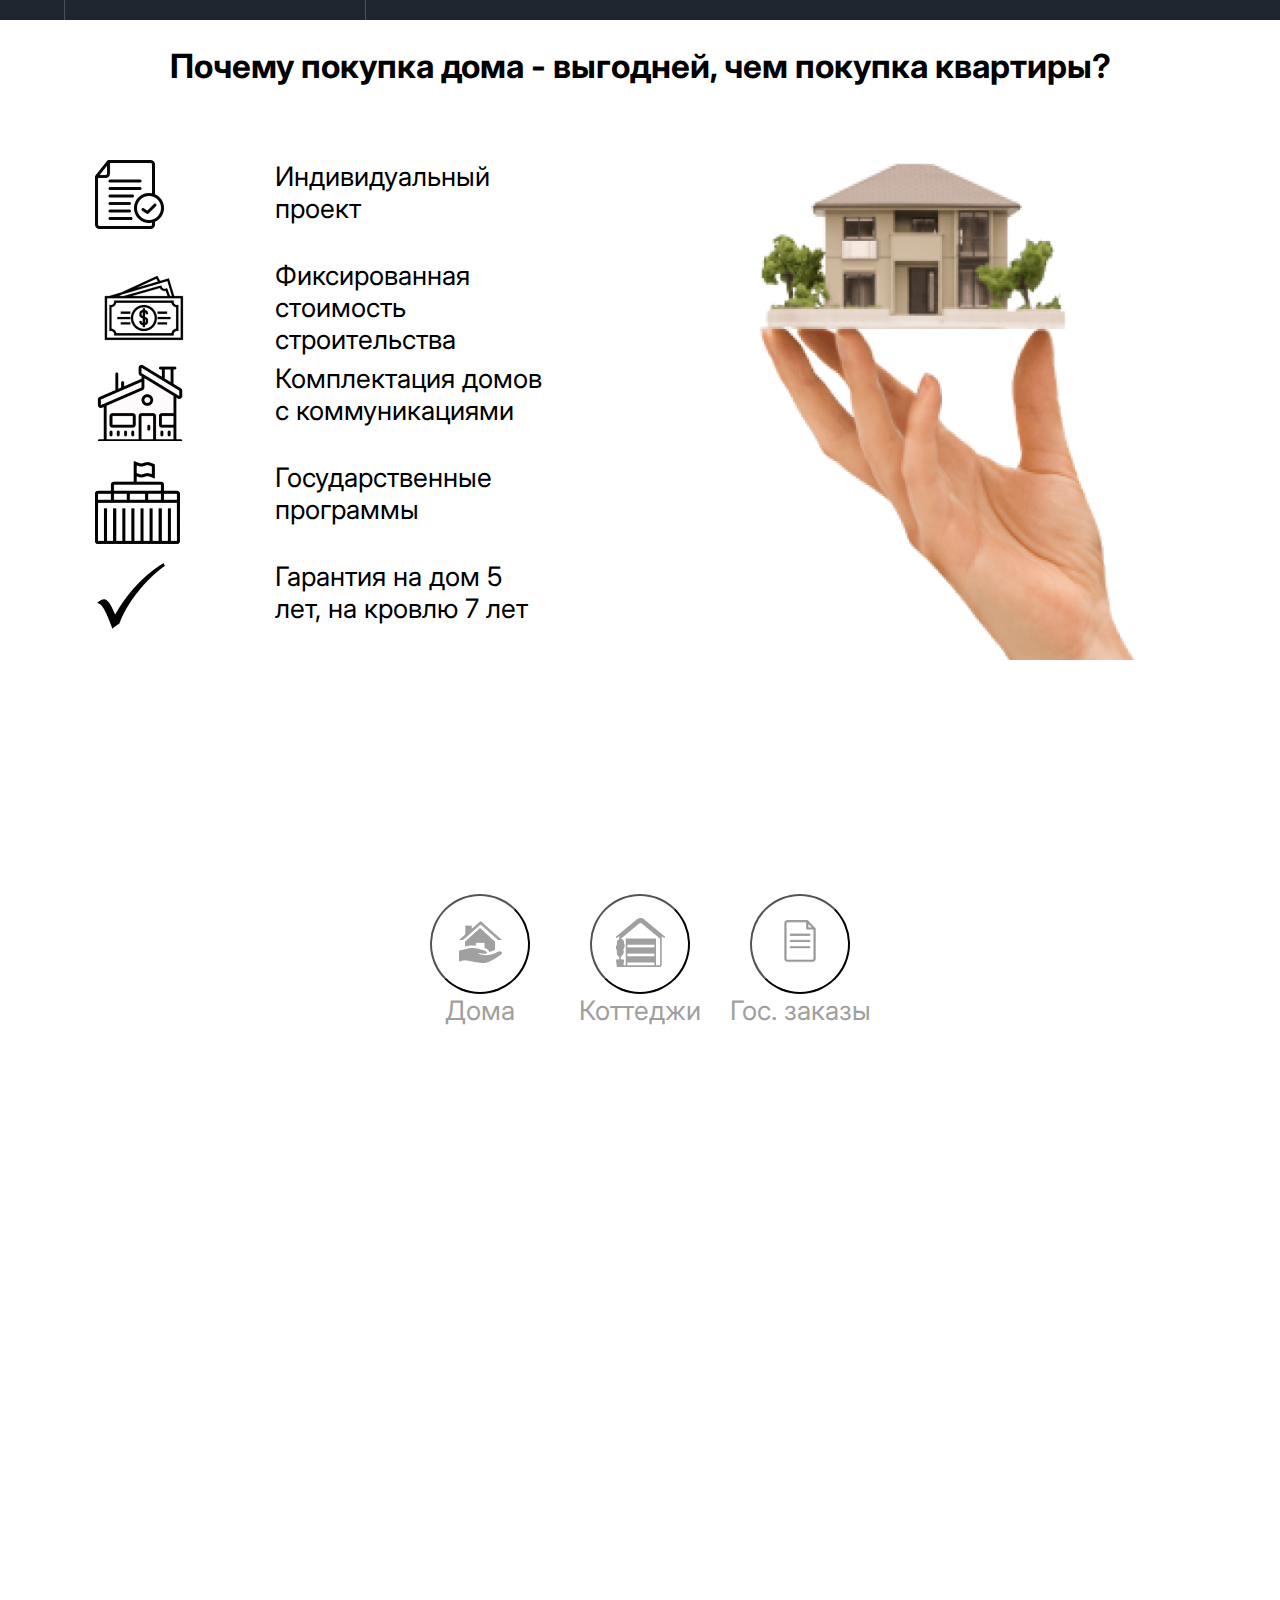
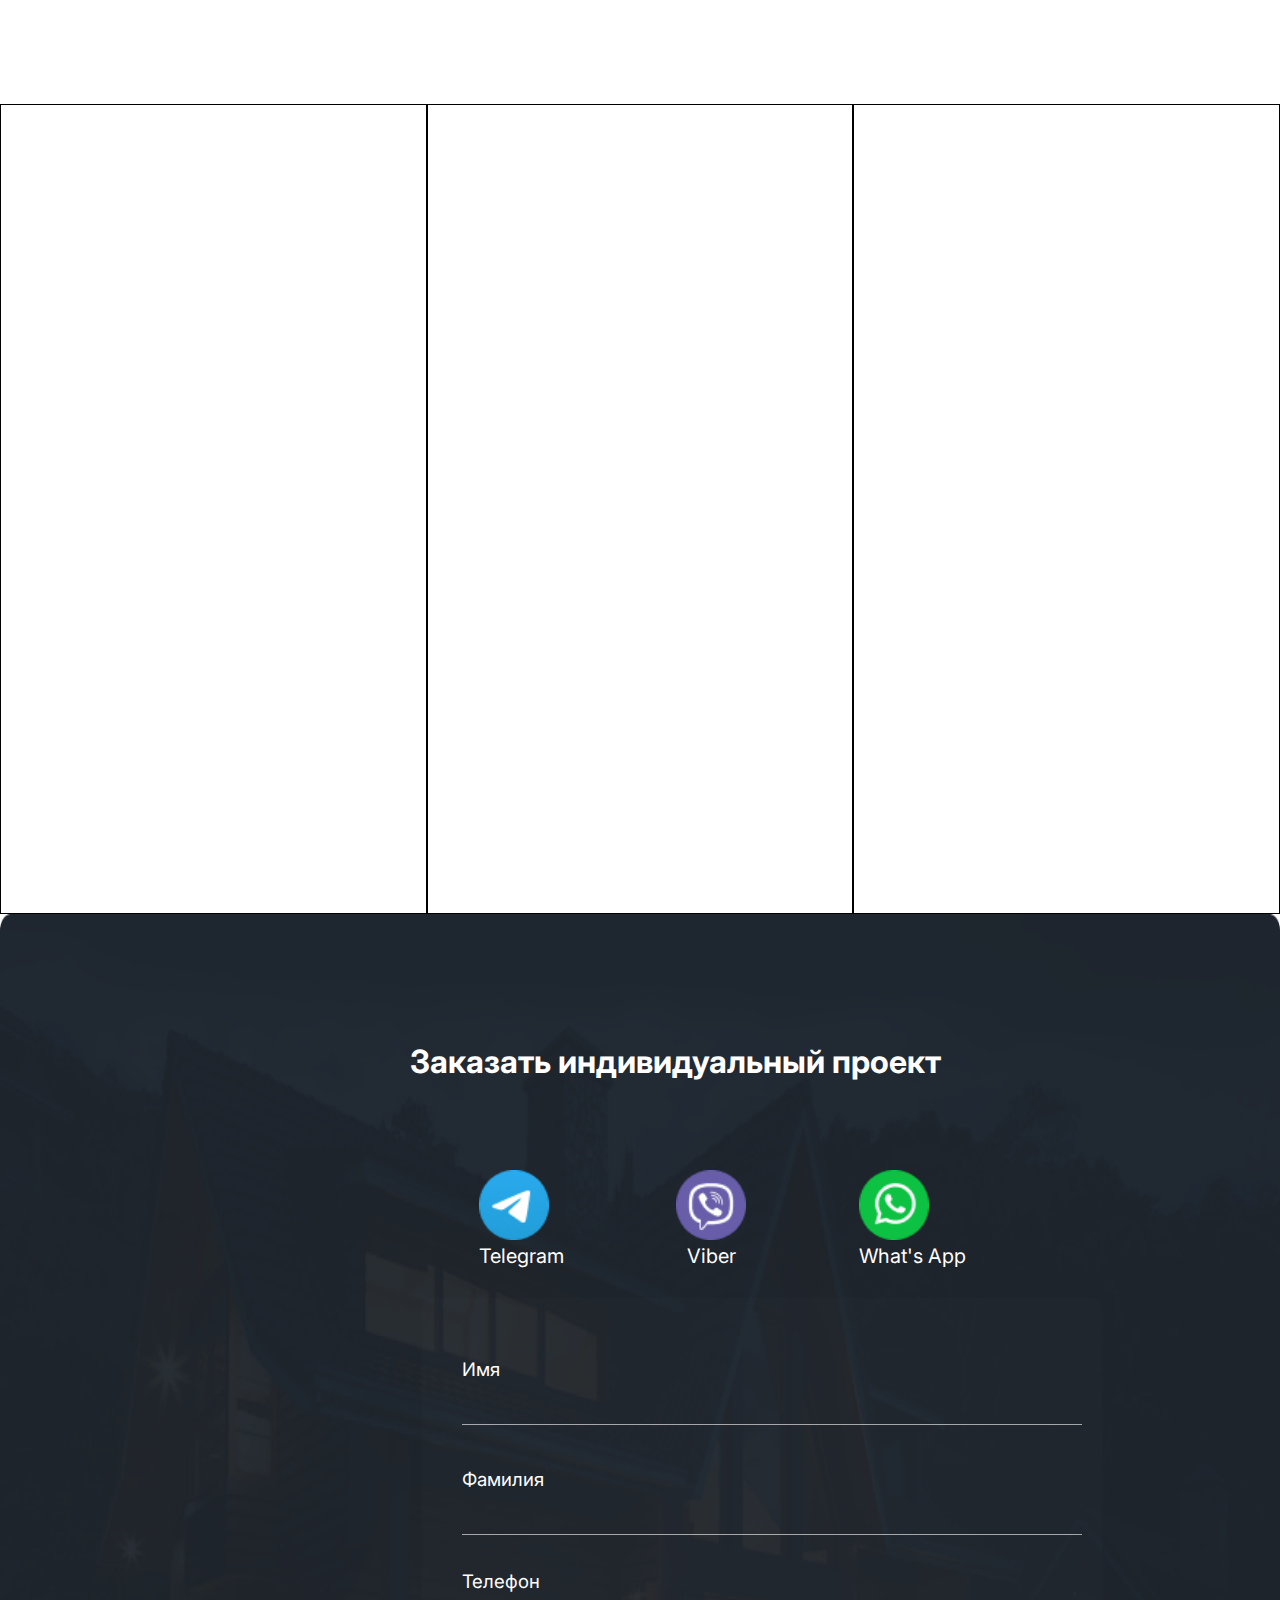
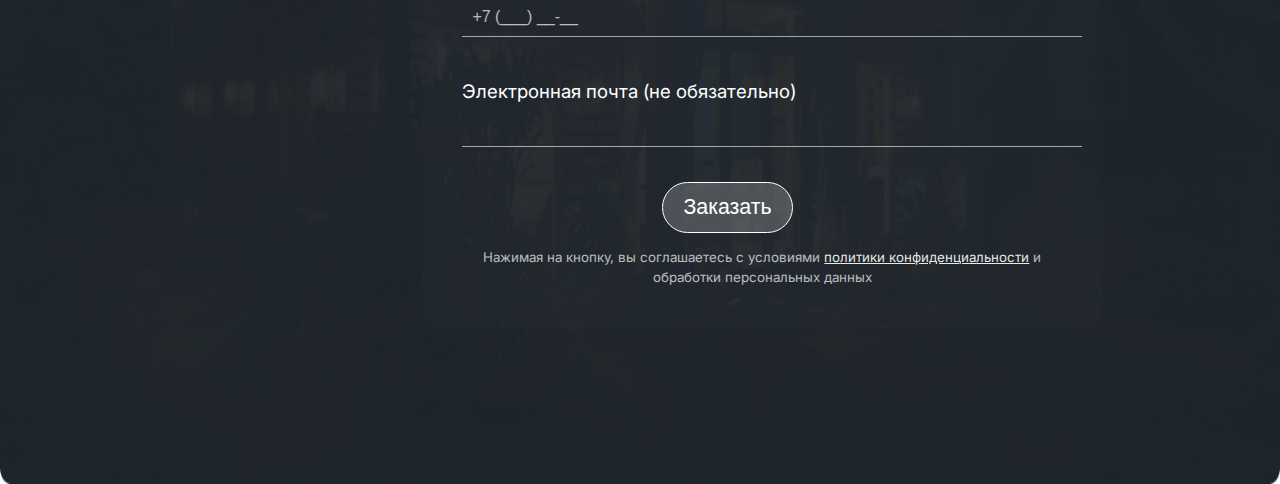
==== commit a8cc37d6: "Add files via upload" ====
--- a/index.html
+++ b/index.html
@@ -221,7 +221,7 @@
                 
             </div>
             <div id="response-message" class="response-message" >
-                Ваша заявка успешно отарвылена, мы свяжемся с вами в ближайщее время
+                Ваша заявка успешно отправлена, мы свяжемся с вами в ближайщее время
                 <div id="checkmark-container">
                     <svg id="checkmark" viewBox="0 0 52 52" xmlns="http://www.w3.org/2000/svg">
                         <circle class="checkmark-circle" cx="26" cy="26" r="25" fill="none" stroke="#4CAF50" stroke-width="2" />
--- a/style/style.css
+++ b/style/style.css
@@ -12,16 +12,16 @@
 }
 
 header {
-    position: fixed;
+   
     top: 0;
     left: 0;
     width: 100%;
     display: flex;
-    
+    position: absolute;
     align-items: center;
     padding: 0 5%;
     z-index: 1000; /* Чтобы меню было выше других элементов */
-    background: linear-gradient(rgba(0, 0, 0, 0.4), rgba(255, 255, 255, 0.01));
+   
 }
 .menu{
     width: 60%; 
@@ -397,7 +397,7 @@
 }
 .form-zg{
     position: absolute; 
-    margin: 10% 25%; 
+    margin: 10% 32%; 
      width: 900px;
 }
 .form-container {
@@ -491,6 +491,55 @@
 .sotsSeti p{
     font-size: 15pt;
 }
+.response-message{
+    display: none; 
+    position: absolute;
+    width: 400px;
+     height: 400px; 
+
+     margin: 40% 38%;
+     font-size: 25pt;
+     text-align: center;
+}
+#checkmark-container {
+    position: relative;
+    width: 52px;
+    height: 52px;
+    display: flex;
+    justify-content: center;
+    align-items: center;
+    margin-left: 180px;
+    margin-top: 30px;
+}
+
+#checkmark {
+    width: 50px;
+    height: 50px;
+}
+
+.checkmark-circle {
+    stroke-dasharray: 157; /* Perimeter of the circle */
+    stroke-dashoffset: 157; /* Initially hidden */
+    animation: circleDraw 1s ease forwards;
+}
+
+.checkmark-path {
+    stroke-dasharray: 48; /* Length of the checkmark path */
+    stroke-dashoffset: 48; /* Initially hidden */
+    animation: checkmarkDraw 1s 1s ease forwards; /* Delay to match circle drawing */
+}
+
+@keyframes circleDraw {
+    to {
+        stroke-dashoffset: 0;
+    }
+}
+
+@keyframes checkmarkDraw {
+    to {
+        stroke-dashoffset: 0;
+    }
+}
 /* ----------------------- 1280 Пикселей ------------------------*/
 
 @media (max-width: 1280px){
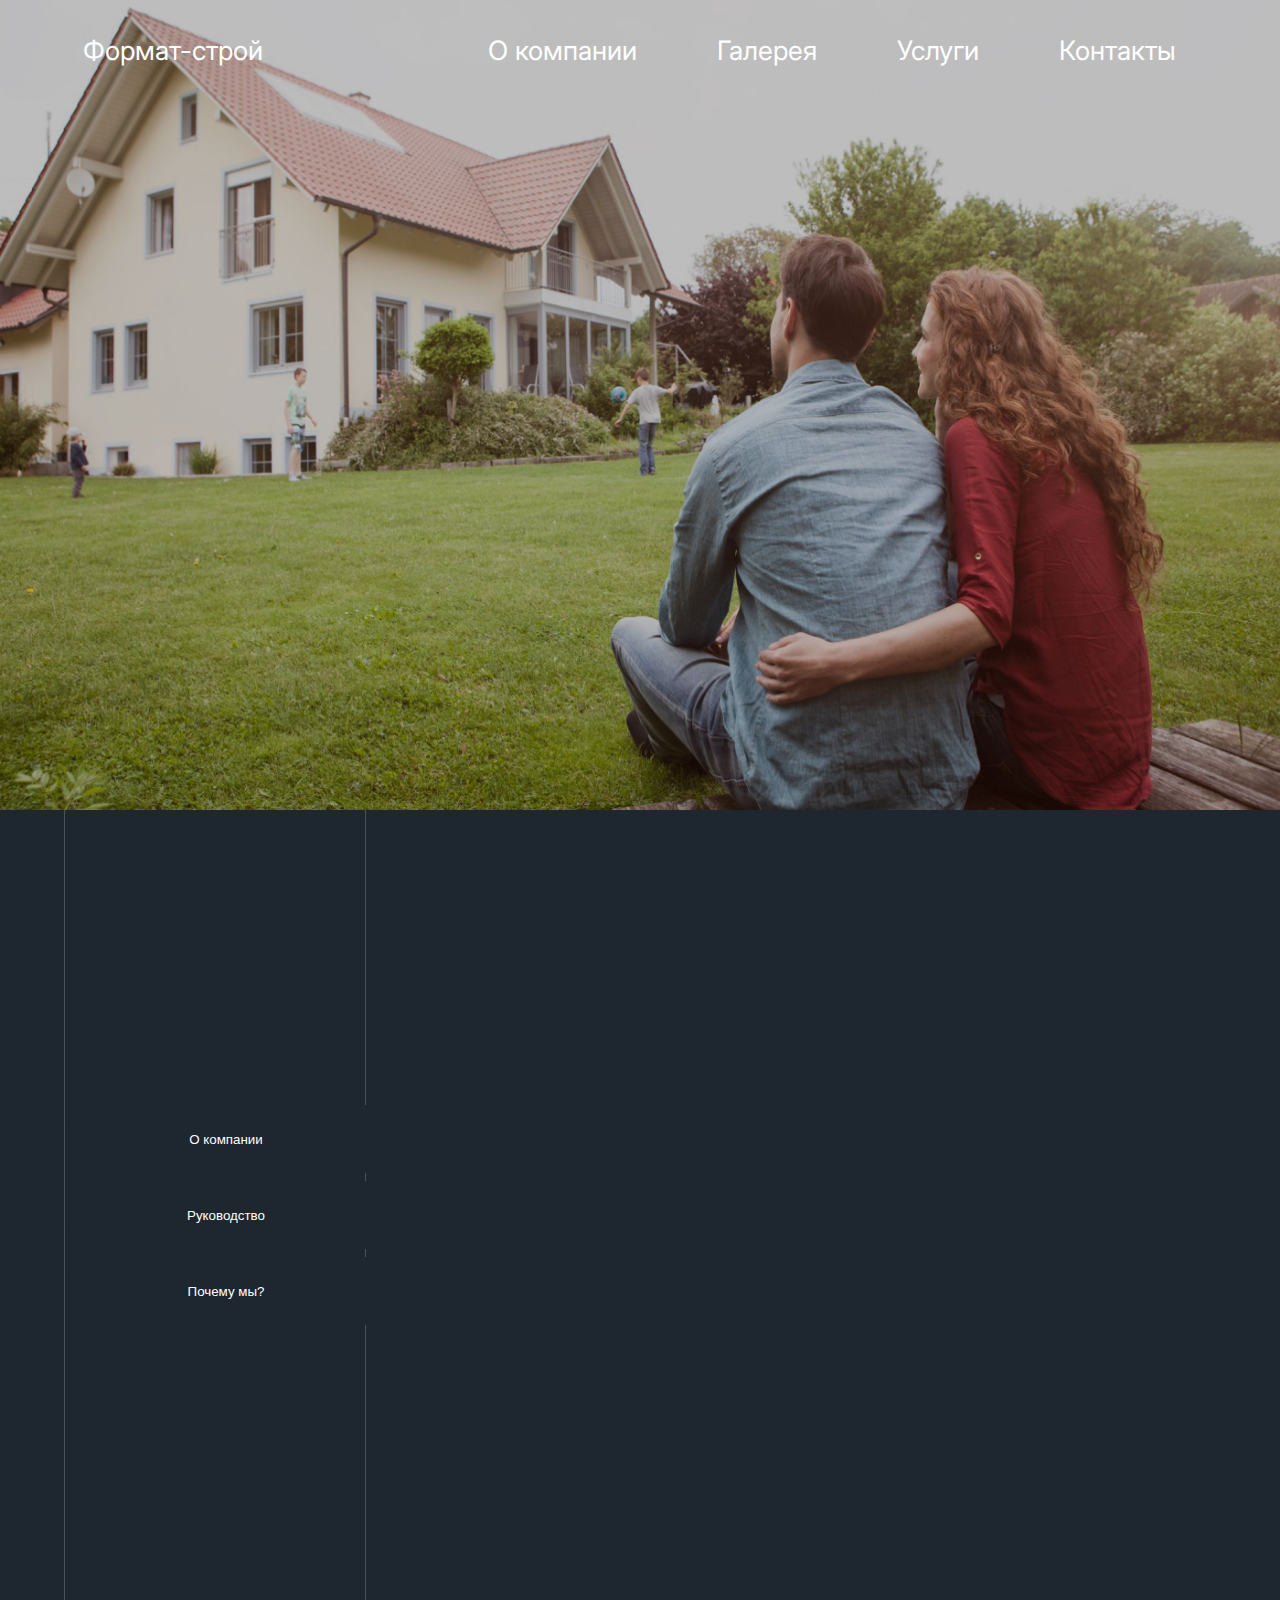
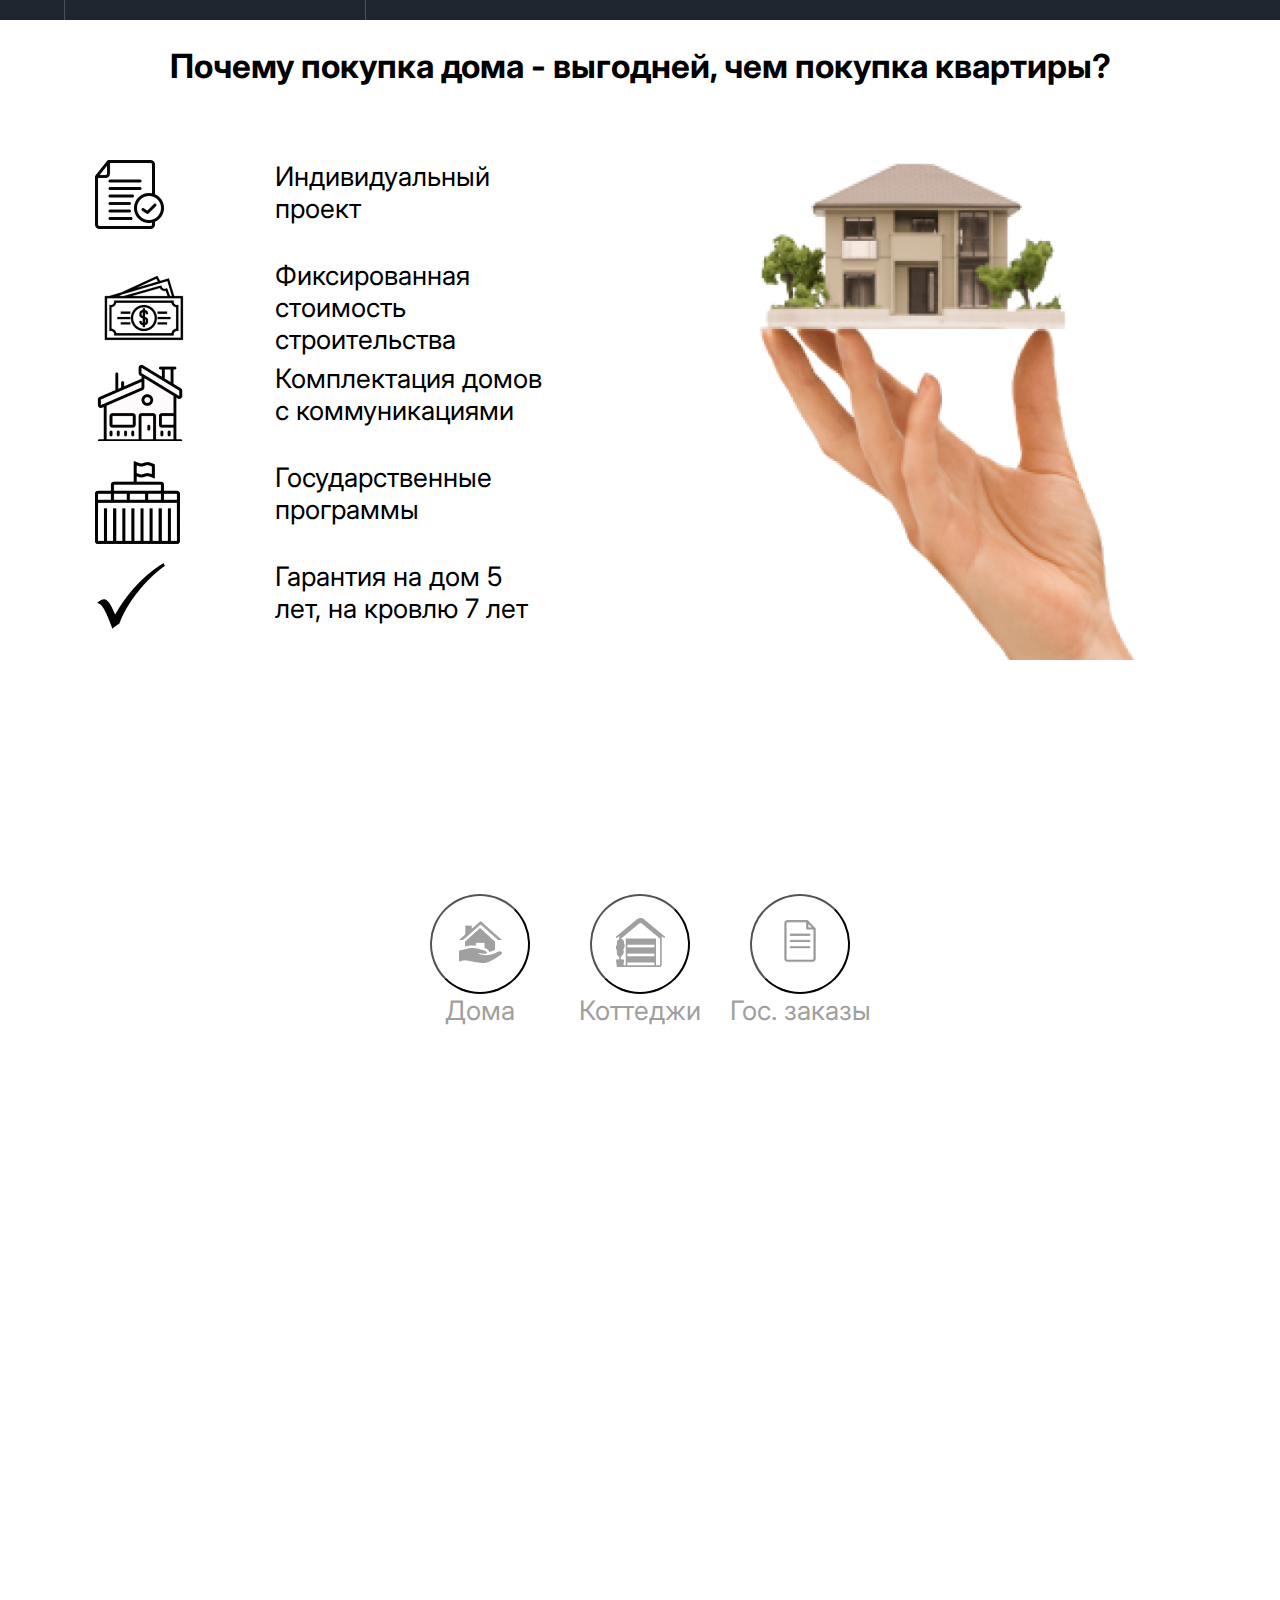
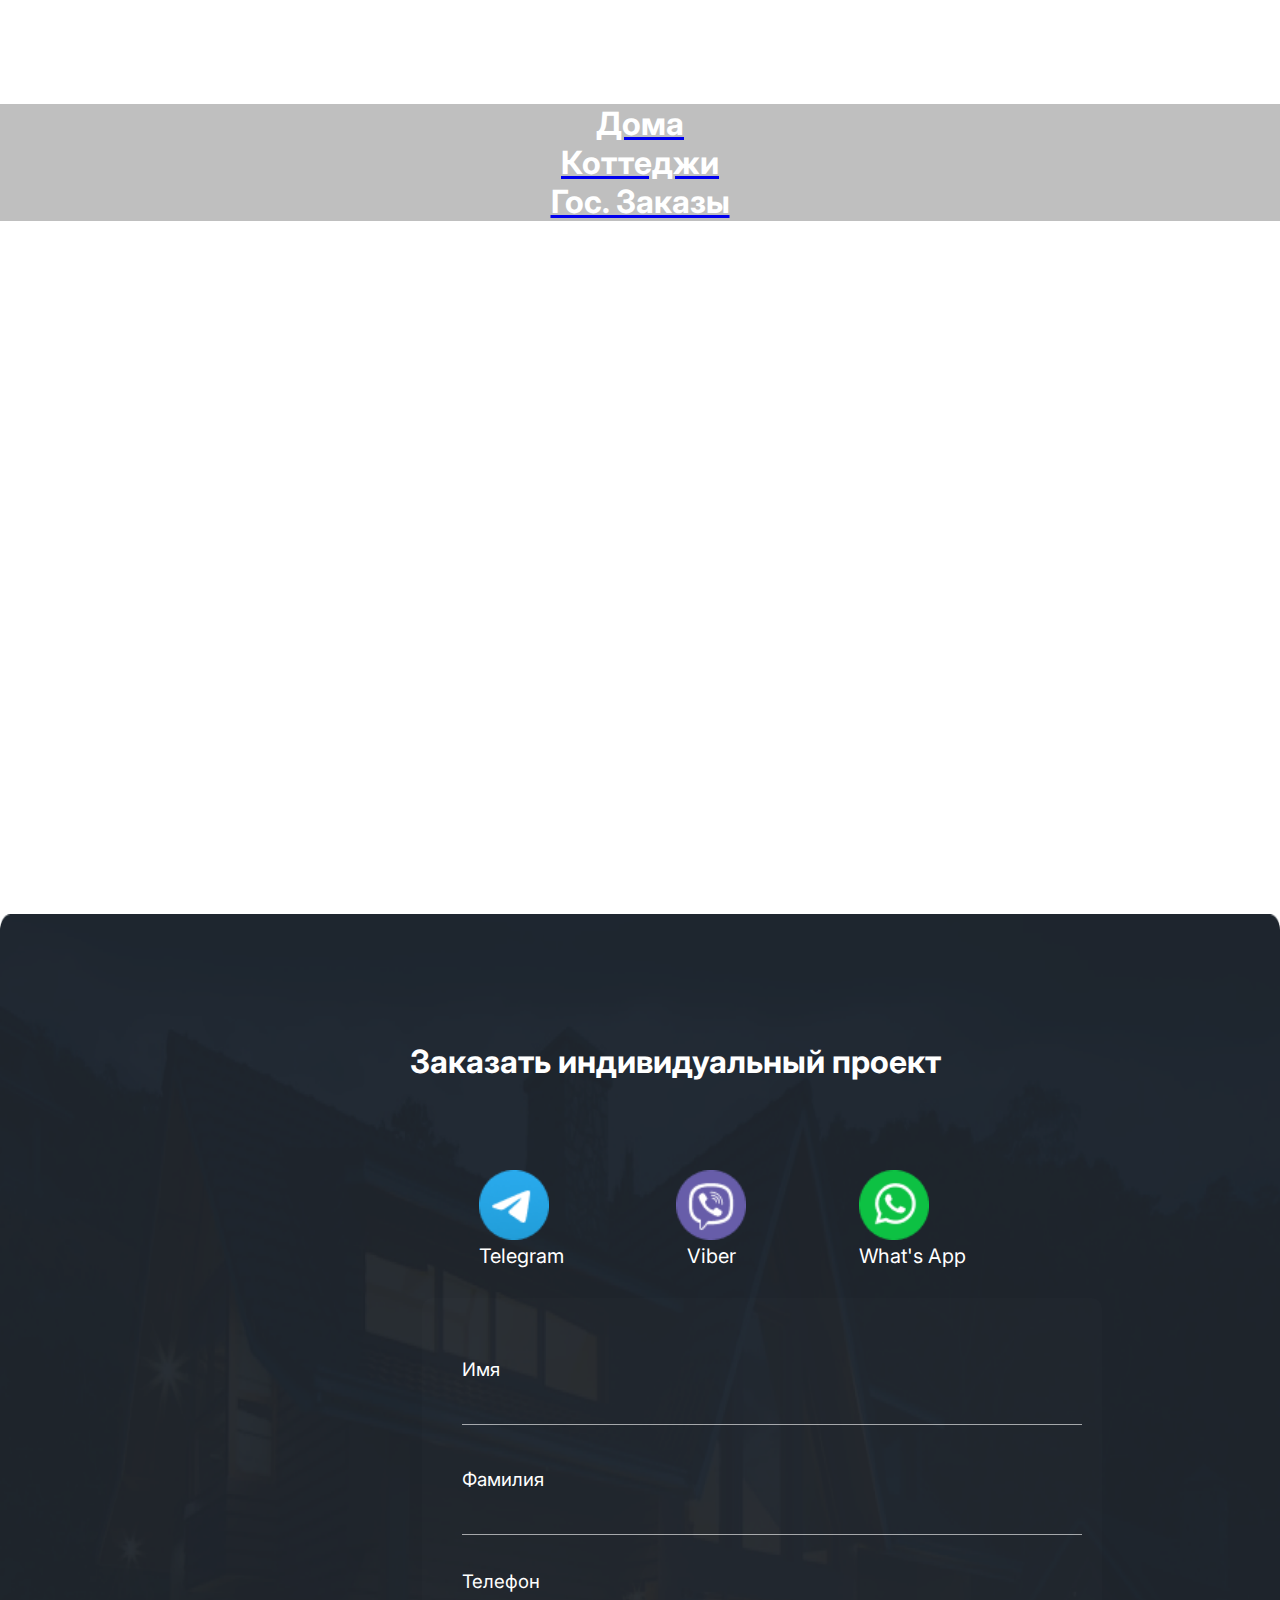
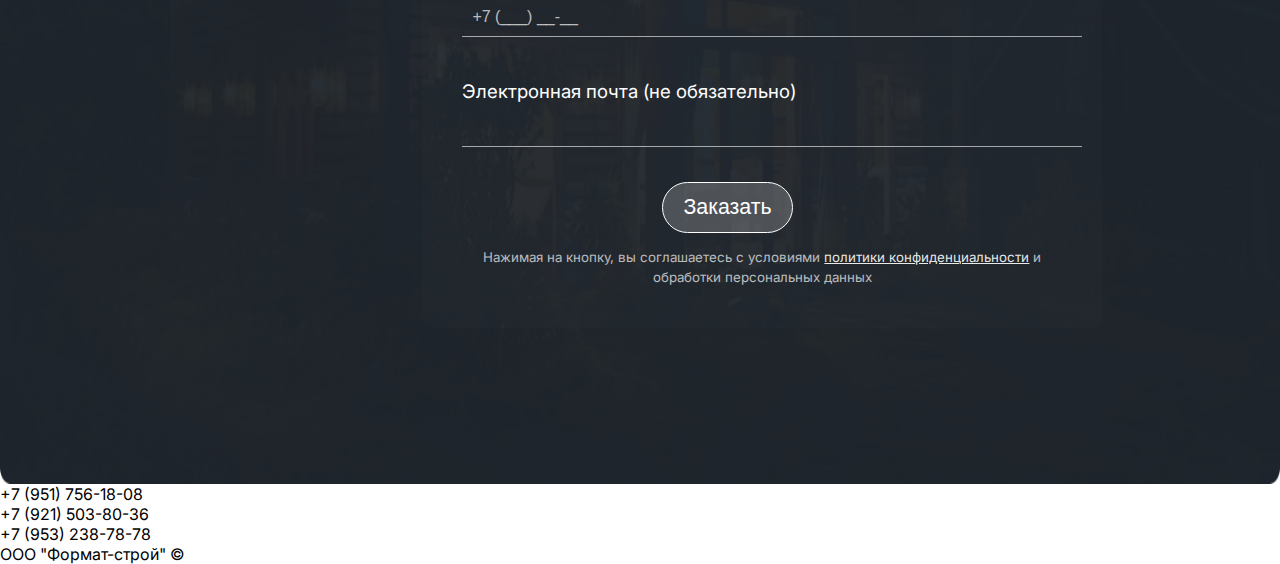
==== commit b6183698: "Add files via upload" ====
--- a/index.html
+++ b/index.html
@@ -21,9 +21,9 @@
             </div>
             <div class="menu">
                 <a href="#section2">О компании</a>
-                <a href="#section3">Проекты</a>
+                <a href="#section3">Галерея</a>
                 <a href="#section4">Услуги</a>
-                <a href="#section5">Контакты</a>
+                <a href="#section7">Контакты</a>
             </div>
         </header> 
         <section id="section1">
@@ -147,9 +147,9 @@
                 <button class="btn-slider" onclick="changeSlide('slider1', -1)">&#10094;</button>
                 <div id="slider1" class="slider">
                     <div class="slides">
-                        <img src="../image/home_buying-675024491-5a90878ec5542e00376cc5aa 1.png" alt="Фото 1" >
-                        <img src="../image/home_buying-675024491-5a90878ec5542e00376cc5aa 1.png" alt="Фото 2" >
-                        <img src="../image/home_buying-675024491-5a90878ec5542e00376cc5aa 1.png" alt="Фото 3" >
+                        <img src="../image/yslygi1.png" alt="Фото 1" >
+                        <img src="../image/yslygi1.png" alt="Фото 2" >
+                        <img src="../image/yslygi1.png" alt="Фото 3" >
                     </div>
                 </div>  
                 <button class="btn-slider" onclick="changeSlide('slider1', 1)">&#10095;</button>
@@ -165,9 +165,9 @@
                     <button class="btn-slider" onclick="changeSlide('slider2', -1)">&#10094;</button>
                     <div id="slider2" class="slider">
                         <div class="slides">
-                            <img src="../image/home_buying-675024491-5a90878ec5542e00376cc5aa 1.png" alt="Фото 1">
-                            <img src="../image/home_buying-675024491-5a90878ec5542e00376cc5aa 1.png" alt="Фото 2">
-                            <img src="../image/home_buying-675024491-5a90878ec5542e00376cc5aa 1.png" alt="Фото 3">
+                            <img src="../image/yslygi2.png" alt="Фото 1">
+                            <img src="../image/yslygi2.png" alt="Фото 2">
+                            <img src="../image/yslygi2.png" alt="Фото 3">
                         </div>
                     </div>  
                     <button class="btn-slider" onclick="changeSlide('slider2', 1)">&#10095;</button>
@@ -176,16 +176,16 @@
             <div id="btnText3" class="btn-text hidden">
                 <div style="float: left; width: 50%; height: 100%; ">
                     <p class="p-box4-1">Гос. заказы</p>
-                    <p class="p-box4-3"></p>
-                    <p class="p-box4-3"></p>
+                    <p class="p-box4-3">Гос.заказ - это тот вид работ который требует большой ответственности и внимания!</p>
+                    <p class="p-box4-3">Наша компания может предоставить эти качества во всех смыслах!</p>
                   </div>
                   <div style="float: right; width: 50%; height: 100%; display: flex; align-items: center;">
                     <button class="btn-slider" onclick="changeSlide('slider3', -1)">&#10094;</button>
                     <div id="slider3" class="slider">
                         <div class="slides">
-                            <img src="../image/home_buying-675024491-5a90878ec5542e00376cc5aa 1.png" alt="Фото 1">
-                            <img src="../image/home_buying-675024491-5a90878ec5542e00376cc5aa 1.png" alt="Фото 2">
-                            <img src="../image/home_buying-675024491-5a90878ec5542e00376cc5aa 1.png" alt="Фото 3">
+                            <img src="../image/yslygi3.png" alt="Фото 1">
+                            <img src="../image/yslygi3.png" alt="Фото 2">
+                            <img src="../image/yslygi3.png" alt="Фото 3">
                         </div>
                     </div>  
                     <button class="btn-slider" onclick="changeSlide('slider3', 1)">&#10095;</button>
@@ -195,10 +195,31 @@
         </section>
         
         <section id="section3">
-          <div class="box5" style="display: grid; grid-template-columns: 1fr 1fr 1fr; grid-template-rows: 1fr;">
-            <div style="border: solid 1px black"></div>
-            <div style="border: solid 1px black"></div>
-            <div style="border: solid 1px black"></div>
+          <div class="box5" >
+            <div class="gallery-home">
+                <a href="gallery-home.html">
+                    <div style="background-color: rgb(0, 0, 0, 0.25); width: 100%; height: 100%;  display: flex; flex-direction: column; justify-content: center; align-items: center; color: white; text-decoration: none; ">
+                    <h1 >Дома</h1>
+                    
+                </div>
+                </a>
+            </div>
+            <div class="gallery-cottege">
+                <a href="gallery-cottege.html">
+                    <div style="background-color: rgb(0, 0, 0, 0.25); width: 100%; height: 100%;  display: flex; flex-direction: column; justify-content: center; align-items: center; color: white; text-decoration: none; ">
+                    <h1 >
+                        Коттеджи
+                    </h1>
+                </div>
+                </a>
+            </div>
+            <div class="gallery-gos">
+                <a href="gallery-gos.html">
+                    <div style="background-color: rgb(0, 0, 0, 0.25); width: 100%; height: 100%;  display: flex; flex-direction: column; justify-content: center; align-items: center; color: white; text-decoration: none; ">
+                    <h1 >Гос. Заказы</h1>
+                </div>
+                </a>
+            </div>
             
         </div>  
         </section>
@@ -232,10 +253,12 @@
             <div class="form-container" id="form-section">
                 <form class="custom-form" name="submit-to-google-sheet">
                     <label for="name">Имя</label>
-                    <input type="text" autocomplete="name" id="name" name="name" required>
-            
+                    <input type="text" autocomplete="name" id="name" name="name" required 
+                           maxlength="30" pattern="^[А-Яа-яЁё\s]+$" title="Только русские буквы и пробелы">
+                
                     <label for="surName">Фамилия</label>
-                    <input type="text" id="surName" name="surName" required>
+                    <input type="text" id="surName" name="surName" required 
+                           maxlength="30" pattern="^[А-Яа-яЁё\s]+$" title="Только русские буквы и пробелы">
                 
                     <label for="phone">Телефон</label>
                     <input type="tel" id="phone" autocomplete="tel" name="phone" required placeholder="+7 (___) __-__">
@@ -254,61 +277,90 @@
             
                 <!-- Сообщение об успешной отправке -->
             
-                <script>
-                    // Проверяем наличие ключа в localStorage и скрываем форму, если он установлен
-                    if (localStorage.getItem("formSubmitted")) {
-                        document.getElementById("form-section").style.display = "none";
-                        document.getElementById("response-message").style.display = "block";
-                    }
-                
-                    const scriptURL = 'https://script.google.com/macros/s/AKfycbwEWDB0V74RnXNae6JMWOnOk7QyYid1F2c30JJFQicP8D8y0IQFZaYO5Gmww5zADexH/exec';
-                    const form = document.forms['submit-to-google-sheet'];
-                    const submitButton = document.getElementById('submit-button');
-                    const responseMessage = document.getElementById('response-message');
-                
-                    form.addEventListener('submit', e => {
-                        e.preventDefault();
-                
-                        // Деактивируем кнопку отправки, чтобы предотвратить повторные клики
-                        submitButton.disabled = true;
-                        submitButton.innerText = "Отправка...";
-                
-                        fetch(scriptURL, { method: 'POST', body: new FormData(form) })
-                            .then(response => response.json())  // Преобразуем ответ в JSON
-                            .then(data => {
-                                // Показать сообщение об успешной отправке
-                                if (responseMessage) {
-                                    responseMessage.style.display = 'block';
-                                   
-                                }
-                                
-                                // Очистка формы
-                                form.reset();
-                
-                                // Устанавливаем флаг в localStorage
-                                localStorage.setItem("formSubmitted", "true");
-                
-                          
-                                    document.getElementById("form-section").style.display = "none";
-                               
-                            })
-                            .catch(error => {
-                                console.error('Error!', error.message);
-                                if (responseMessage) {
-                                    responseMessage.style.display = 'block';
-                                    responseMessage.style.color = 'red';
-                                    responseMessage.innerText = 'Произошла ошибка при отправке данных.';
-                                }
-                                // Включаем кнопку снова в случае ошибки
-                                submitButton.disabled = false;
-                                submitButton.innerText = "Заказать";
-                            });
-                    });
+                <script >
+                    let myArray = [];
+
+// Загружаем JSON-файл
+fetch('script/obscene_words.json')
+    .then(response => response.json()) // Парсим содержимое файла как JSON
+    .then(data => {
+        myArray = data; // Присваиваем содержимое массива
+    })
+    .catch(error => console.error('Ошибка загрузки JSON:', error));
+
+// Функция для проверки наличия запрещенных слов
+function containsForbiddenWords(fieldValue) {
+    return myArray.some(word => fieldValue.toLowerCase().includes(word.toLowerCase()));
+}
+
+// Обработчик отправки формы
+const form = document.forms['submit-to-google-sheet'];
+const submitButton = document.getElementById('submit-button');
+const responseMessage = document.getElementById('response-message');
+
+form.addEventListener('submit', e => {
+    e.preventDefault();
+
+    // Проверяем каждое поле на наличие запрещенных слов
+    const name = form['name'].value;
+    const surName = form['surName'].value;
+    const phone = form['phone'].value;
+    const email = form['email'].value;
+
+    if (containsForbiddenWords(name) || containsForbiddenWords(surName) || containsForbiddenWords(phone) || containsForbiddenWords(email)) {
+        alert("Форма содержит неподобающие слова. Пожалуйста, исправьте это.");
+        return; // Если в одном из полей есть запрещенные слова, форма не отправляется
+    }
+
+    // Деактивируем кнопку отправки, чтобы предотвратить повторные клики
+    submitButton.disabled = true;
+    submitButton.innerText = "Отправка...";
+
+    const scriptURL = 'https://script.google.com/macros/s/AKfycbwEWDB0V74RnXNae6JMWOnOk7QyYid1F2c30JJFQicP8D8y0IQFZaYO5Gmww5zADexH/exec';
+
+    fetch(scriptURL, { method: 'POST', body: new FormData(form) })
+        .then(response => response.json())  // Преобразуем ответ в JSON
+        .then(data => {
+            if (responseMessage) {
+                responseMessage.style.display = 'block';
+            }
+
+            form.reset(); // Очистка формы
+            localStorage.setItem("formSubmitted", "true");
+            document.getElementById("form-section").style.display = "none";
+        })
+        .catch(error => {
+            console.error('Error!', error.message);
+            if (responseMessage) {
+                responseMessage.style.display = 'block';
+                responseMessage.style.color = 'red';
+                responseMessage.innerText = 'Произошла ошибка при отправке данных.';
+            }
+            // Включаем кнопку снова в случае ошибки
+            submitButton.disabled = false;
+            submitButton.innerText = "Заказать";
+        });
+});
                 </script>
+
             </div>
         </section>
         
     </div>
+    <section id="section7">
+        <footer>
+        <p>
+            +7 (951) 756-18-08<br>
++7 (921) 503-80-36<br>
++7 (953) 238-78-78<br>
+        </p>
+        <p>
+            OOO "Формат-строй" ©
+        </p>
+        <p></p>
+    </footer>
+    </section>
+    
     <script src="../script/script.js"></script>
     <script src="../script/imasked.js"></script>
 </body>
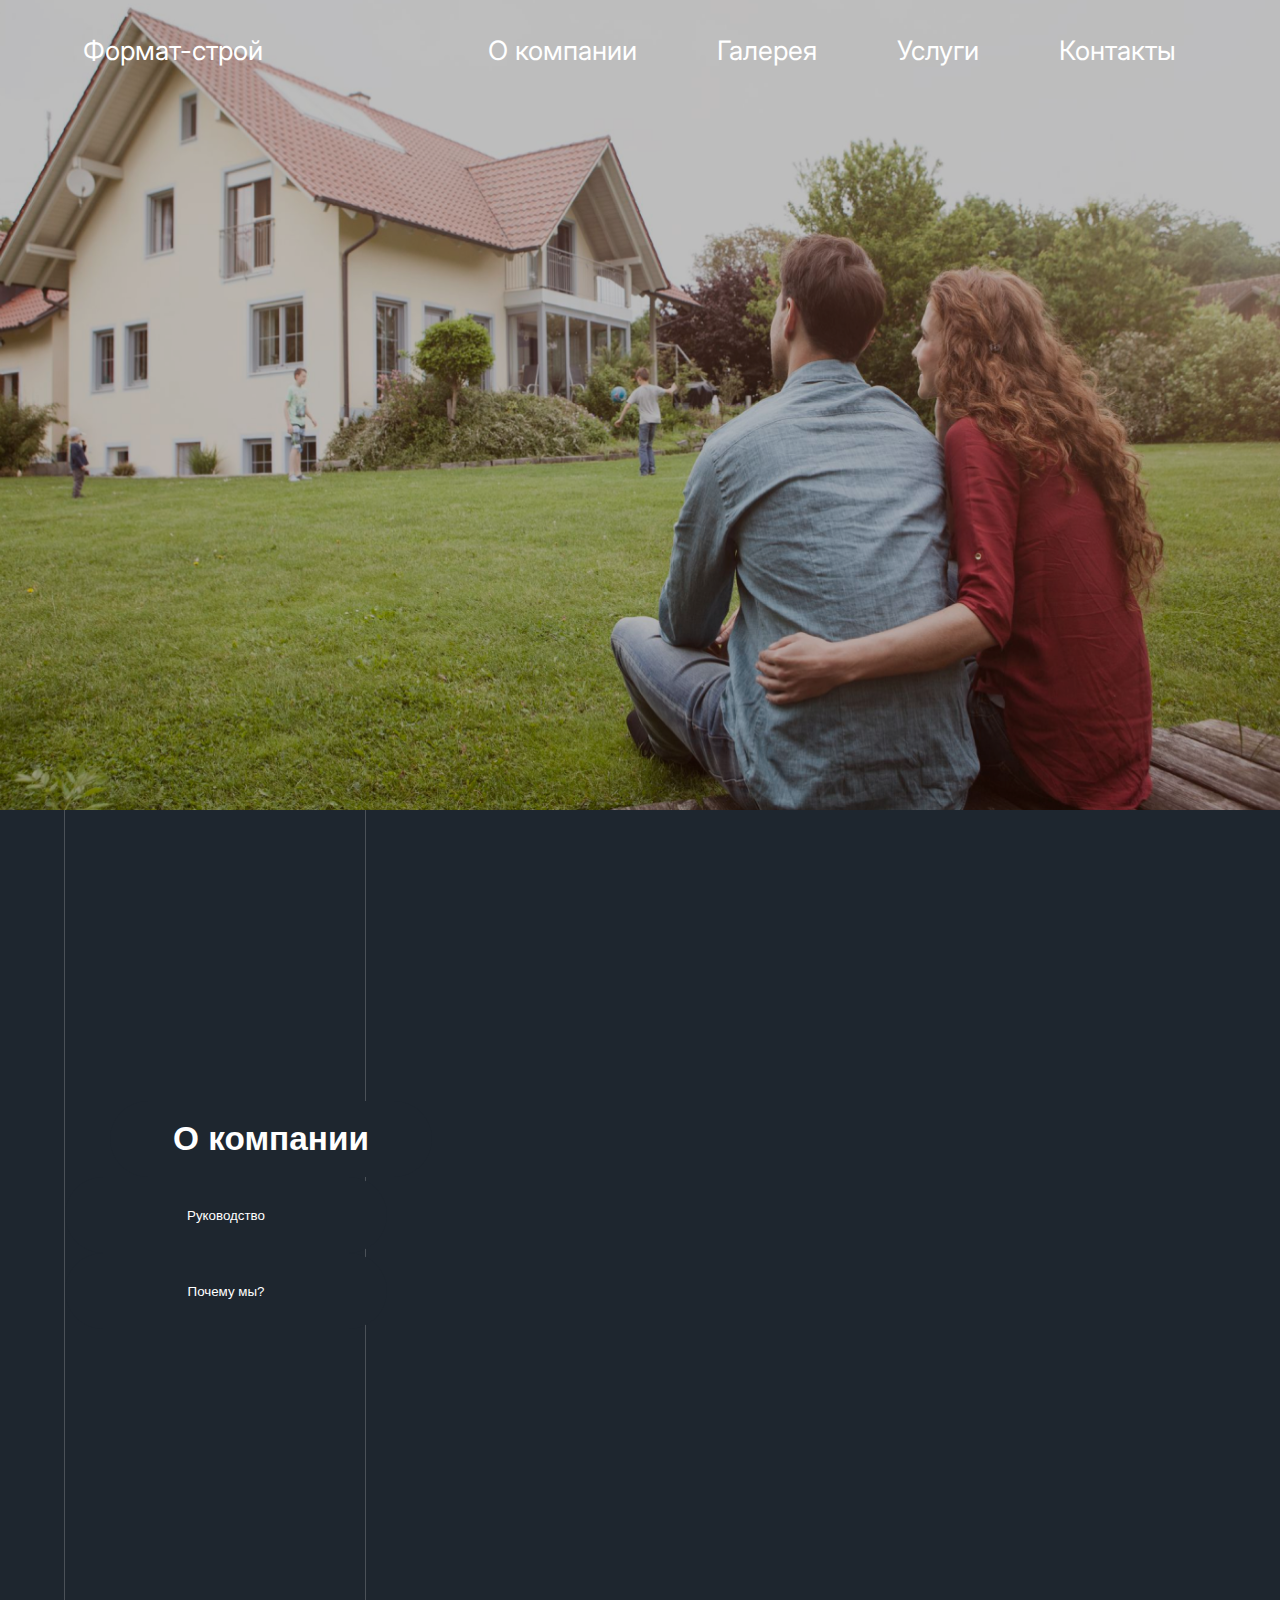
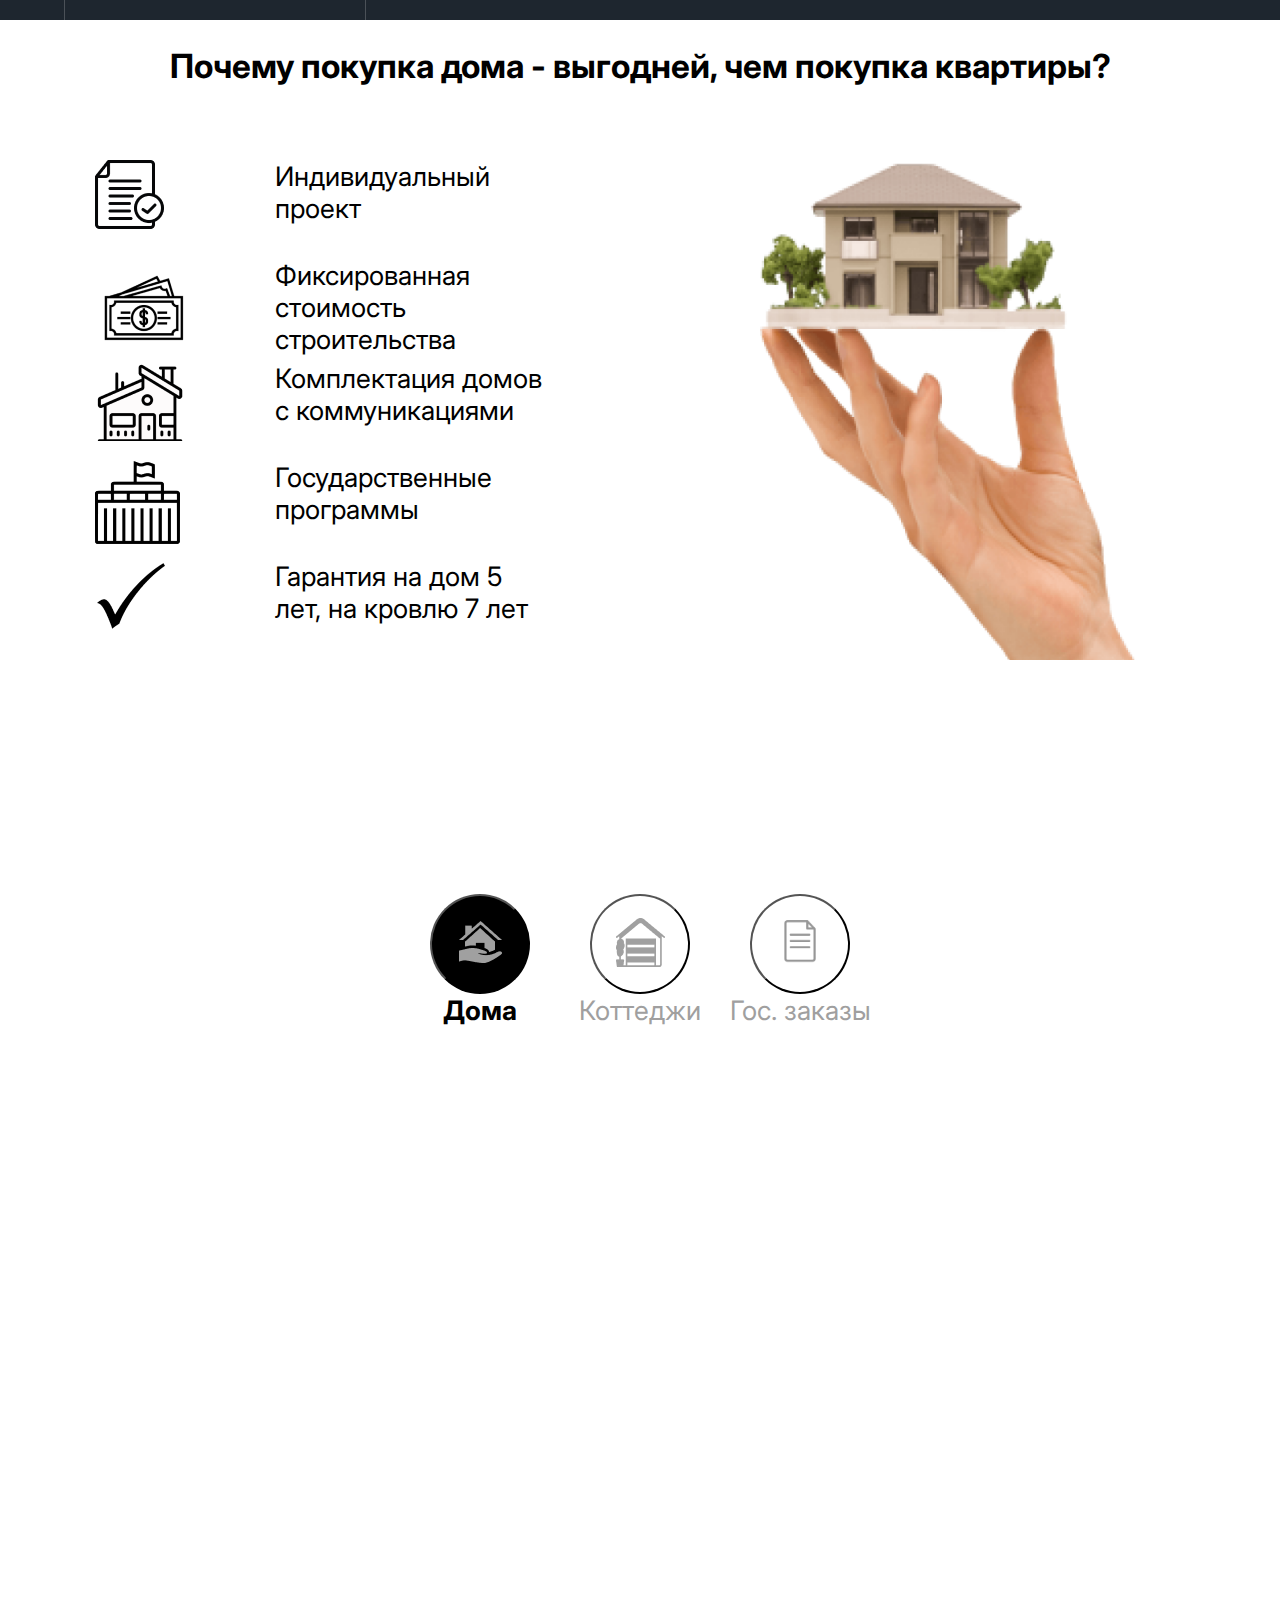
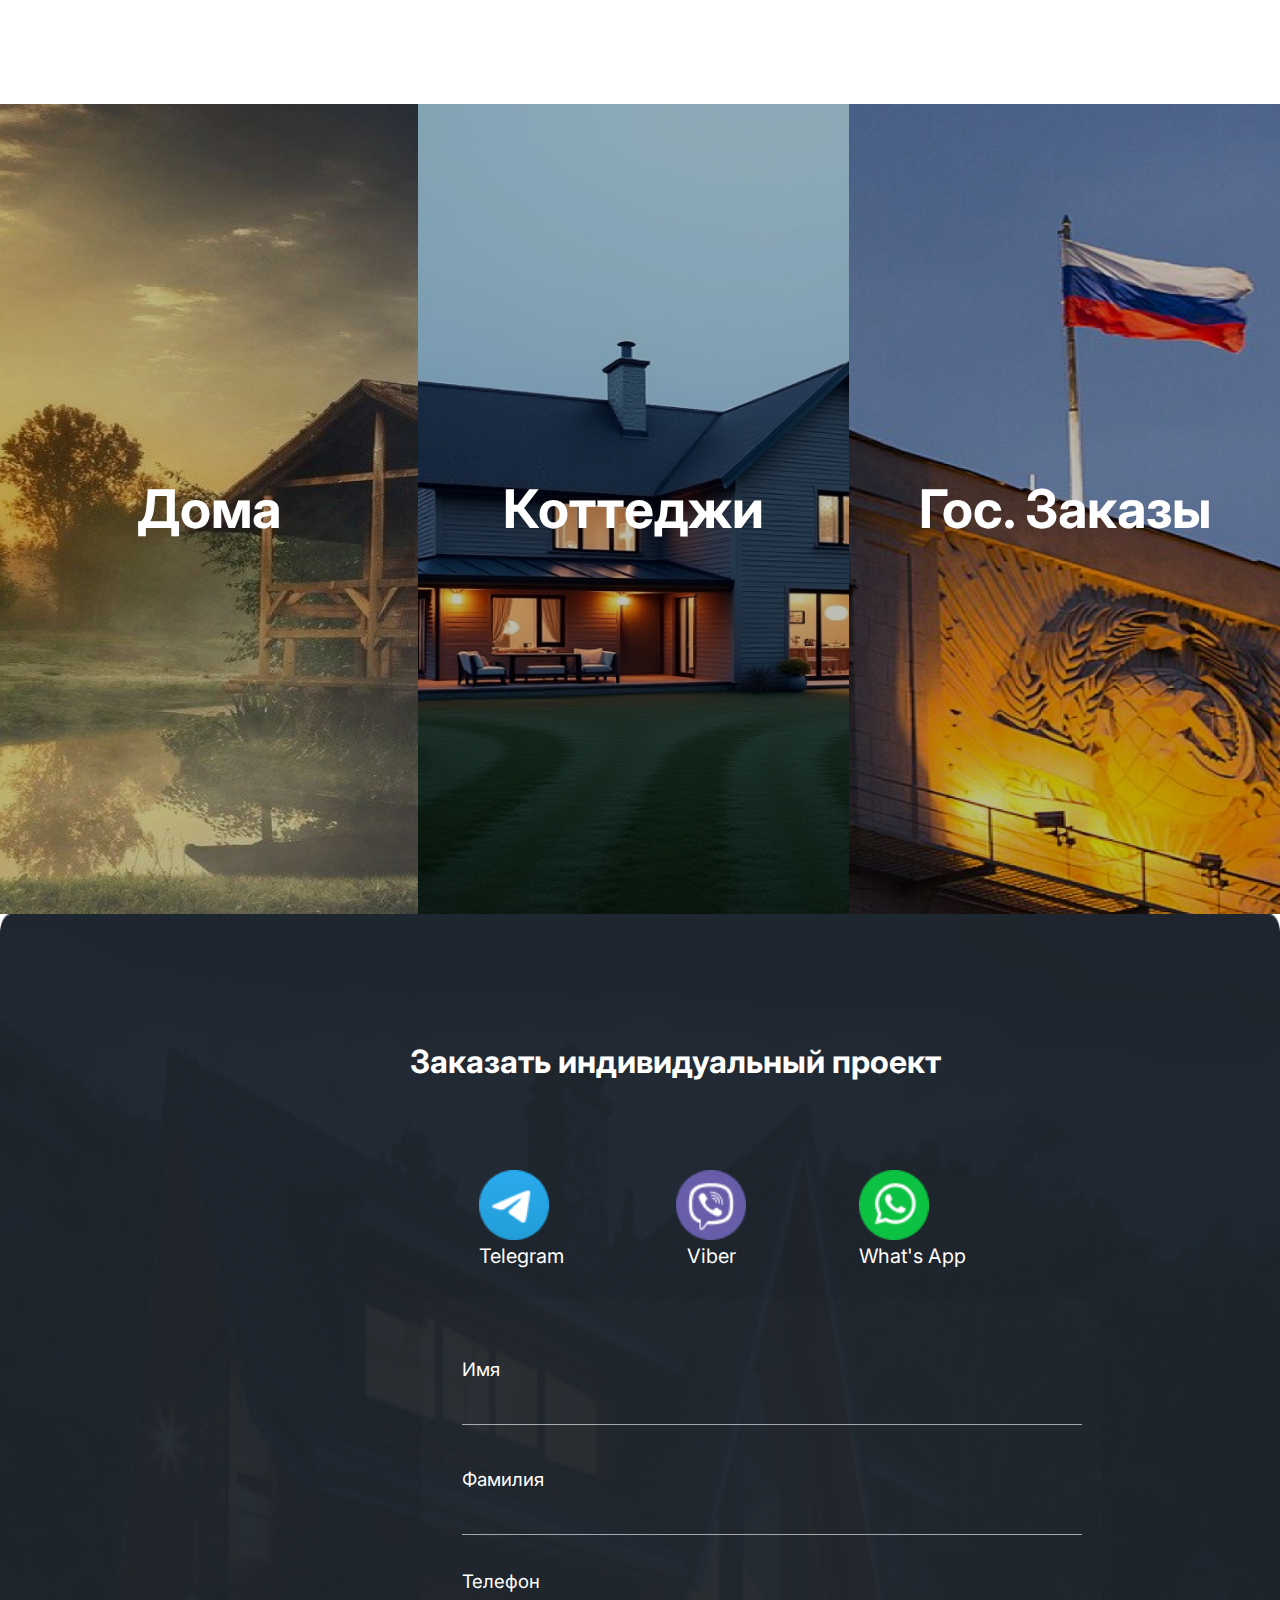
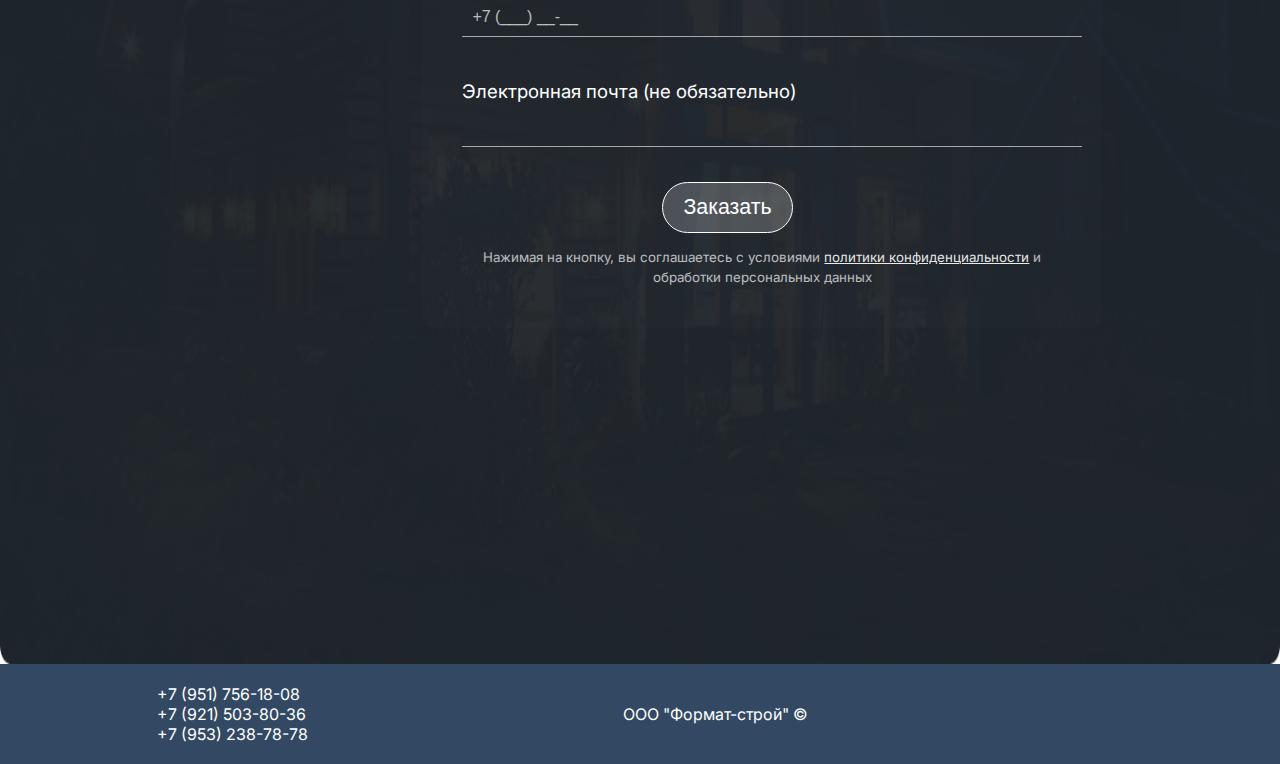
==== commit 0abd3b42: "Add files via upload" ====
--- a/index.html
+++ b/index.html
@@ -68,7 +68,7 @@
                 </div>
                 <div id="text2" class="text-block hidden">
                     <div class="zg2">
-                        <p>“Являясь генеральным директором <b>ООО”Формат-строй”</b>, я лично слежу за неукоснительным выполнением всех обязательств, взятых нашей компанией” -</p>
+                        <p>“Являясь директором <b>ООО”Формат-строй”</b>, я лично слежу за неукоснительным выполнением всех обязательств, взятых нашей компанией” -</p>
                     </div>
                     <div class="phote">
 
@@ -125,7 +125,7 @@
           <div class="box4">
             <div class="test" style="width: 100%; display: flex; justify-content: center; margin-top: 3%; font-size: 20pt; color: #A09F9F;">
                 <div>
-                    <button id="Home" class="home" onclick="showButton('btnText1', this)"><img src="../image/Group 8816.png" alt="" class="home-img"></button>
+                    <button id="Home" class="home"  onclick="showButton('btnText1', this)"><img src="../image/Group 8816.png" alt="" class="home-img"></button>
                     <p id="btn-home" style="text-align: center; ">Дома</p>
                 </div>
                 <div>
@@ -148,8 +148,8 @@
                 <div id="slider1" class="slider">
                     <div class="slides">
                         <img src="../image/yslygi1.png" alt="Фото 1" >
-                        <img src="../image/yslygi1.png" alt="Фото 2" >
-                        <img src="../image/yslygi1.png" alt="Фото 3" >
+                        <img src="../image/klinker-pharaon-kirpichnyy4.jpg" alt="Фото 2" >
+                        <img src="../image/paysage01.jpg" alt="Фото 3" >
                     </div>
                 </div>  
                 <button class="btn-slider" onclick="changeSlide('slider1', 1)">&#10095;</button>
@@ -166,8 +166,8 @@
                     <div id="slider2" class="slider">
                         <div class="slides">
                             <img src="../image/yslygi2.png" alt="Фото 1">
-                            <img src="../image/yslygi2.png" alt="Фото 2">
-                            <img src="../image/yslygi2.png" alt="Фото 3">
+                            <img src="../image/5.jpg" alt="Фото 2">
+                            <img src="../image/2560x1708_1581435_[www.ArtFile.ru].jpg" alt="Фото 3">
                         </div>
                     </div>  
                     <button class="btn-slider" onclick="changeSlide('slider2', 1)">&#10095;</button>
@@ -184,8 +184,8 @@
                     <div id="slider3" class="slider">
                         <div class="slides">
                             <img src="../image/yslygi3.png" alt="Фото 1">
-                            <img src="../image/yslygi3.png" alt="Фото 2">
-                            <img src="../image/yslygi3.png" alt="Фото 3">
+                            <img src="../image/upld_20097.jpg" alt="Фото 2">
+                            <img src="../image/uplod.jpg" alt="Фото 3">
                         </div>
                     </div>  
                     <button class="btn-slider" onclick="changeSlide('slider3', 1)">&#10095;</button>
--- a/style/style.css
+++ b/style/style.css
@@ -84,6 +84,8 @@
     transition: all 0.5s ease;
 }
 
+
+
 .box1 button:hover {
     color: #25252C;
     background-color: white;
@@ -383,14 +385,108 @@
 /*--------------- Пятый экран ----------------------*/
 .box5{
     width: 100%;
-    height: 100vh;
-}
+    height: 120vh;
+ display: flex;
+}
+
+.box5 h1 {
+    font-size: 40pt; /* Начальный размер */
+    transition: all 0.5s ease; /* Плавное изменение размера */
+    transform: scale(1); /* Начальный масштаб */
+}
+.gallery-home{
+    height: 100%;
+    width: 34%;
+    background-image: url(../image/home.png);
+    overflow: hidden;
+    background-repeat: no-repeat;
+    background-size: 750px 1200px;
+    transition: all 0.5s ease;
+  
+}
+
+.gallery-cottege{
+    height: 100%;
+    width: 35%;
+    background-image: url(../image/cottege.png);
+    background-size: 100% 100%;
+    transition: all 0.5s ease;
+    overflow: hidden;
+    background-repeat: no-repeat;
+    background-size: 750px 1200px;
+}
+
+.gallery-gos{
+    height: 100%;
+    width: 35%;
+    background-image: url(../image/gos.png);
+    background-size: 100% 100%;
+    transition: all 0.5s ease;
+    overflow: hidden;
+    background-repeat: no-repeat;
+    background-size: 750px 1200px;
+}
+.gallery-home:hover{
+    box-shadow: 20px 10px 50px 10px black;
+    z-index: 1;
+    .gallery-cottege{
+        z-index: 2;
+    }
+    .gallery-gos{
+        z-index: 2;
+    }
+    
+}
+.gallery-cottege:hover{
+    box-shadow: 0 10px 50px 10px black;
+    z-index: 1;
+    .gallery-home{
+        z-index: 2;
+    }
+    .gallery-gos{
+        z-index: 2;
+    }
+}
+
+.gallery-gos:hover{
+    box-shadow: -20px 10px 50px 10px black;
+    z-index: 1;
+    .gallery-cottege{
+        z-index: 2;
+    }
+    .gallery-gos{
+        z-index: 2;
+    }
+}
+
+.gallery-cottege a{
+    text-decoration: none;
+   
+}
+.gallery-home a{
+    text-decoration: none;
+   
+}
+.gallery-gos a{
+    text-decoration: none;
+   
+}
+
+/* При наведении увеличиваем размер заголовка */
+.gallery-home:hover h1,
+.gallery-cottege:hover h1,
+.gallery-gos:hover h1 {
+    font-size: 43pt; /* Увеличенный размер */
+    transform: scale(1.1); /* Дополнительный эффект увеличения */
+}
+
+
 
 /*----------------------Шестой экран--------------------*/
 
 .boxOrder{
     width: 100%;
-    height: 130vh;
+    height: 150vh;
     background-image: url(../image/boxOrder.png);
     background-size: 100% 100%;
     color: white;
@@ -540,9 +636,23 @@
         stroke-dashoffset: 0;
     }
 }
-/* ----------------------- 1280 Пикселей ------------------------*/
-
-@media (max-width: 1280px){
+
+
+footer{
+    width: 100%;
+    height: 100px;
+    background-color: #334963;
+    display: flex;
+    align-items: center;
+    justify-content: space-around;
+    color: white;
+}
+
+
+
+/* ----------------------- 1366 Пикселей ------------------------*/
+
+@media (max-width: 1366px){
     /*--------------- Первый экран ----------------------*/
     .box1 h1{
         font-size: 50pt;
@@ -559,23 +669,23 @@
     }
     .box1{
         height: 90vh;
-        width: 1280px;
+        width: 100%;
     }
     .black-box{
         height: 90%;
-        width: 1280px;
+        width: 100%;
     }
 /*--------------- Второй экран ----------------------*/
     .box2{
         height: 90vh;
-        width: 1280px;
+        width: 100%;
     }
 
     .box2 p{
         font-size: 17pt;
     }
     .box2 h1{
-        font-size: 27pt;
+        font-size: 24pt;
     }
     .zg0{
         margin-top: 50px; 
@@ -624,11 +734,20 @@
         height: 60px;
         font-size: 12pt;
     }
+    .phote2{
+        width: 500px; 
+        height: 250px; 
+        border: solid 1px white; 
+        margin: 10% 5%;
+    }
+    ul{
+        font-size: 15pt;
+    }
     
 /*--------------- Третий экран ----------------------*/
     .box3{
         height: 90vh;
-        width: 1280px;
+        width: 100%;
     }
     ul{
         margin: 20% 5%;
@@ -654,6 +773,172 @@
     /*--------------- Четвёртый экран ----------------------*/
     .box4{
         height: 90vh;
+        width: 100%;
+    }
+
+    .p-box4-1{
+        font-size: 50pt; 
+        margin: 5% 10%;
+    }
+    
+    .p-box4-2{
+        font-size: 30pt; 
+        margin-left: 10%;
+    }
+    .p-box4-3{
+        font-size: 20pt;
+         margin-left: 10%;
+    }
+
+    /*--------------- Пятый экран ----------------------*/
+    .box5{
+        height: 90vh;
+        width: 100%;
+    }
+    .gallery-home{
+      
+        background-size: 550px 900px;
+      
+      
+    }
+    
+    .gallery-cottege{
+     
+        background-size: 550px 900px;
+    }
+    
+    .gallery-gos{
+      
+        background-size: 550px 900px;
+    }
+}
+
+
+
+
+/* ----------------------- 1280 Пикселей ------------------------*/
+
+@media (max-width: 1280px){
+    /*--------------- Первый экран ----------------------*/
+    .box1 h1{
+        font-size: 50pt;
+    }
+    .box1 p{
+        font-size: 20pt;
+    }
+
+    .box1 h1{
+        font-size: 60pt;
+    }
+    header a{
+        font-size: 20pt;
+    }
+    .box1{
+        height: 90vh;
+        width: 1280px;
+    }
+    .black-box{
+        height: 90%;
+        width: 1280px;
+    }
+/*--------------- Второй экран ----------------------*/
+    .box2{
+        height: 90vh;
+        width: 1280px;
+    }
+
+    .box2 p{
+        font-size: 17pt;
+    }
+    .box2 h1{
+        font-size: 27pt;
+    }
+    .zg0{
+        margin-top: 50px; 
+        display: flex;
+    }
+
+    .video{
+        width: 300px;
+        height: 200px;
+        margin-left: 10%;
+    }
+    .zg1{
+        width: 600px; 
+        height: 242px; 
+        margin: 5% 10%;  
+
+        text-indent: 24px; 
+
+    }
+    .green{
+        width: 300px; 
+        height: 100%; 
+        
+        margin-left: 5%; 
+       
+        font-size: 15pt
+    }
+    .phote{
+        width: 200px; 
+        height: 200px; 
+
+        margin: 5% 40%;
+    }
+    .zg2{
+        margin: 20% 5%; 
+        width: 400px; 
+        height: 250px; 
+    
+ 
+        font-size: 17pt;
+    }
+    .zg3{
+
+        margin: 35% 30%; 
+        width: 320px; 
+        height: 60px;
+        font-size: 12pt;
+    }
+    .phote2{
+        width: 500px; 
+        height: 250px; 
+        border: solid 1px white; 
+        margin: 10% 5%;
+    }
+    ul{
+        font-size: 15pt;
+    }
+    
+/*--------------- Третий экран ----------------------*/
+    .box3{
+        height: 90vh;
+        width: 1280px;
+    }
+    ul{
+        margin: 20% 5%;
+    }
+
+    .box3 h1{
+        font-size: 25pt;
+    }
+    .img-box3{
+        width: 400px;
+        height: 500px;
+    }
+    .box3 p{
+        font-size: 20pt;
+    }
+
+    .zg4{
+        width: 450px; 
+        height: 500px;  
+      
+        font-size: 17pt;
+    }
+    /*--------------- Четвёртый экран ----------------------*/
+    .box4{
+        height: 90vh;
         width: 1280px;
     }
 
@@ -675,6 +960,22 @@
     .box5{
         height: 90vh;
         width: 1280px;
+    }
+     .gallery-home{
+      
+        background-size: 550px 900px;
+      
+      
+    }
+    
+    .gallery-cottege{
+     
+        background-size: 550px 900px;
+    }
+    
+    .gallery-gos{
+      
+        background-size: 550px 900px;
     }
 }
 
@@ -1171,7 +1472,28 @@
     /*--------------- Пятый экран ----------------------*/
     .box5{
         width: 480px;
-        height: 320px;
+        height: 420px;
+    }
+    .box5 h1 {
+        font-size: 20pt; /* Начальный размер */
+        transition: all 0.5s ease; /* Плавное изменение размера */
+        transform: scale(1); /* Начальный масштаб */
+    }
+    .gallery-home{
+      
+        background-size: 200px 500px;
+      
+      
+    }
+    
+    .gallery-cottege{
+     
+        background-size: 200px 500px;
+    }
+    
+    .gallery-gos{
+      
+        background-size: 200px 500px;
     }
 
     /*---------------- Шестой экран --------------------*/
@@ -1246,6 +1568,9 @@
     .privacy-text{
         margin-top: 60px;
     }
+    footer{
+        width: 480px;
+    }
 }
 
 /* ----------------------- 320x480 Пикселей ------------------------*/
